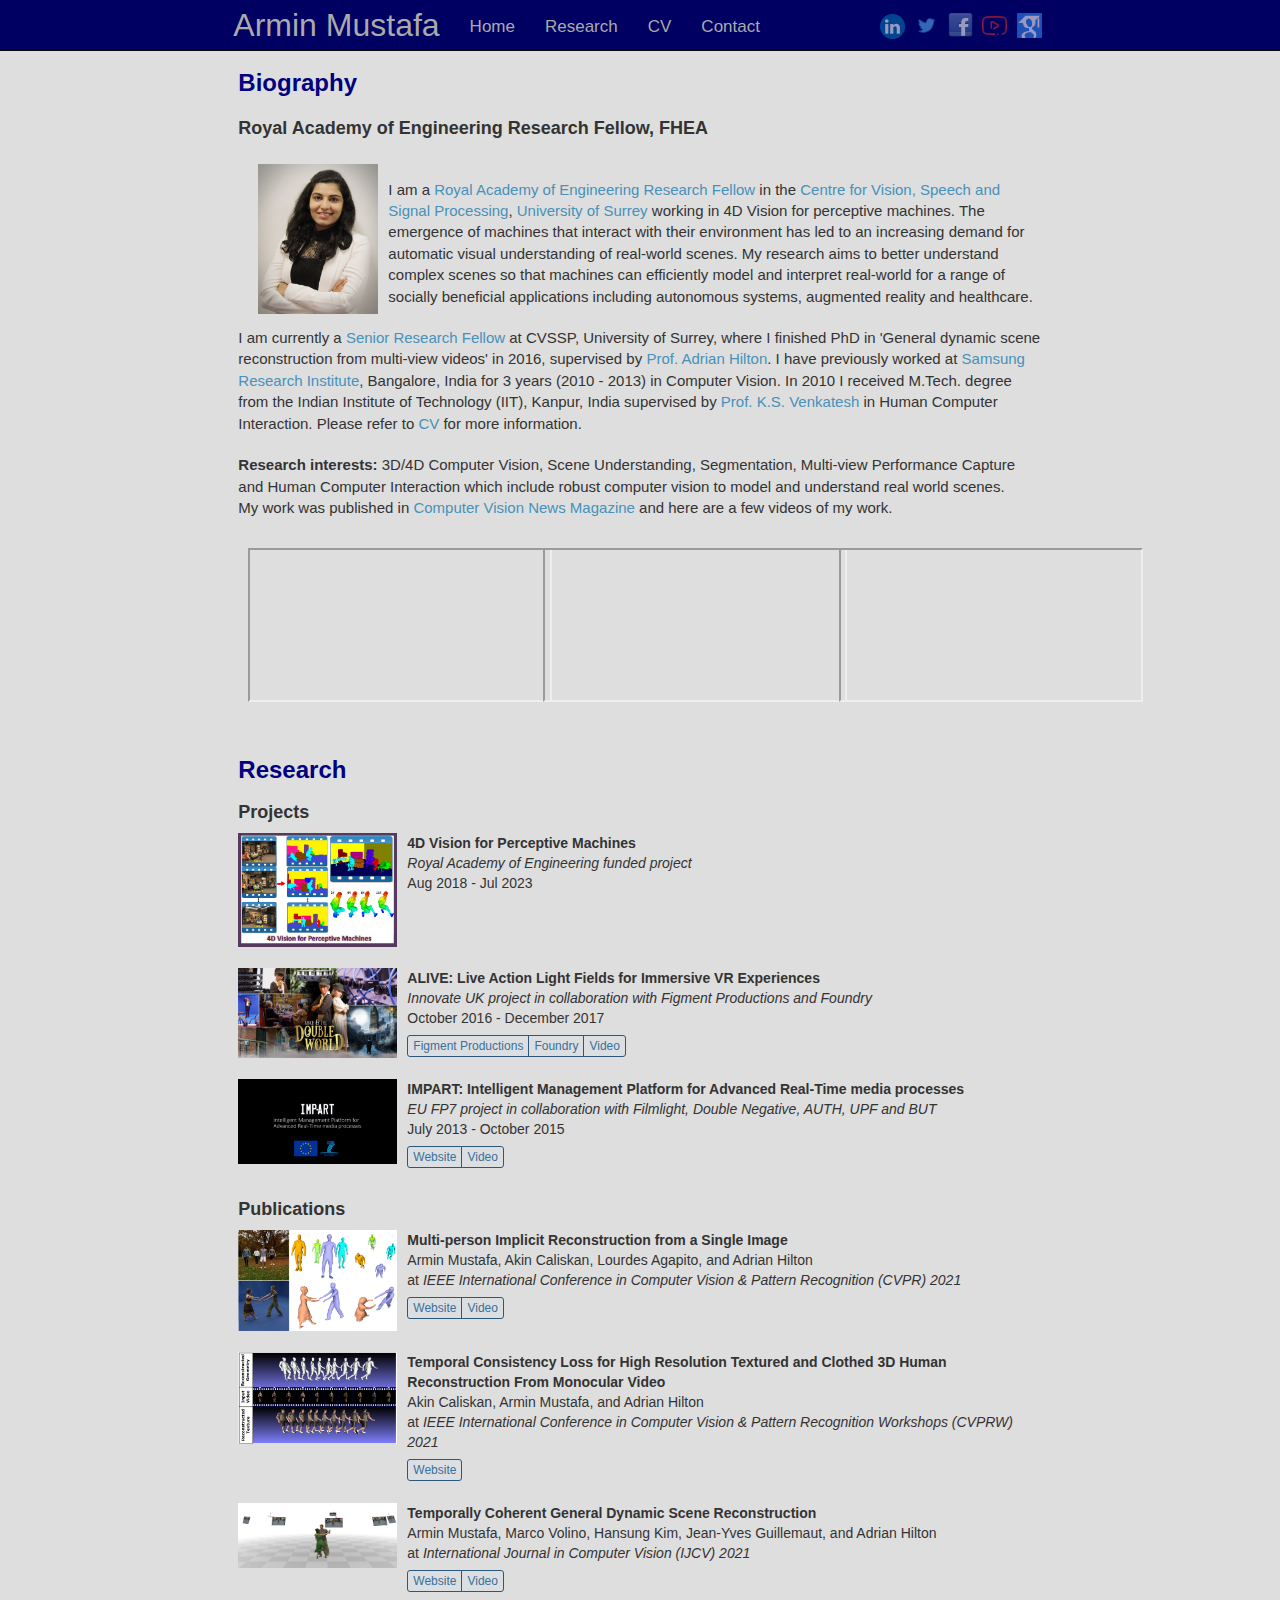
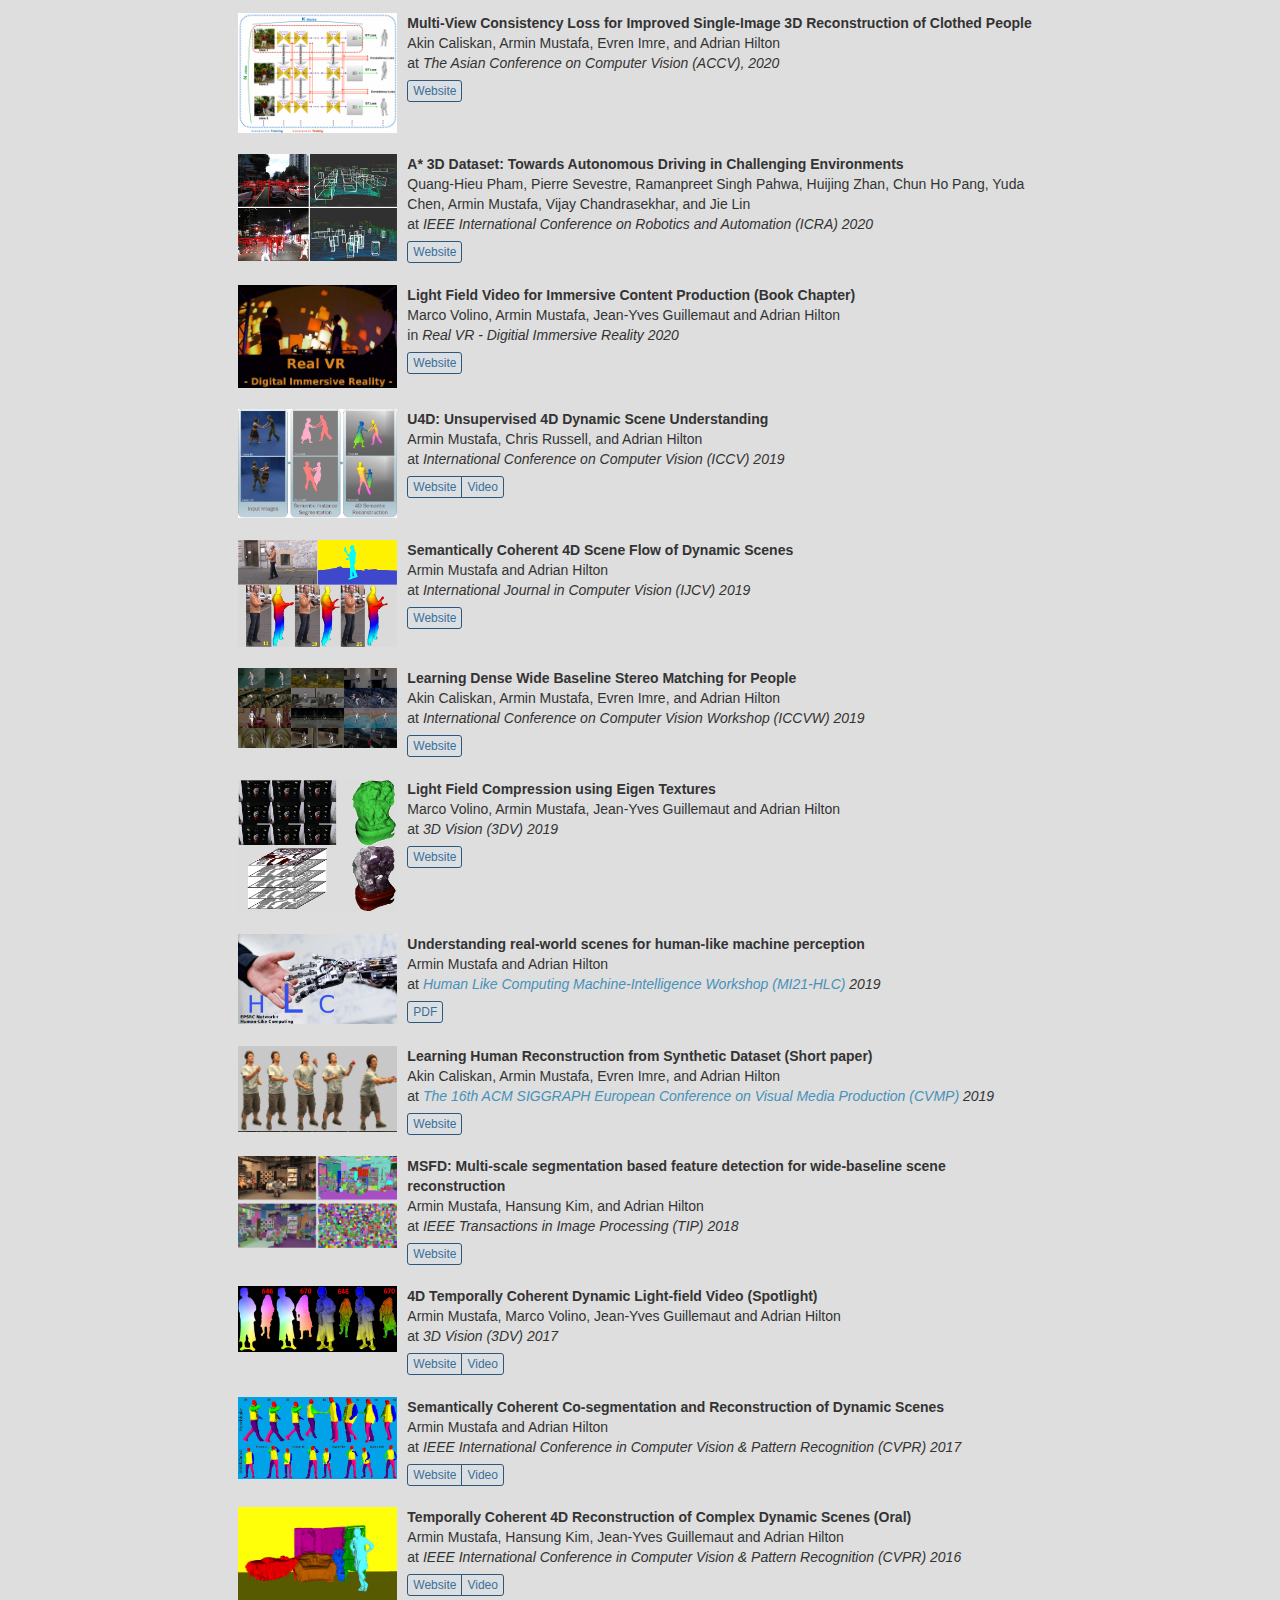
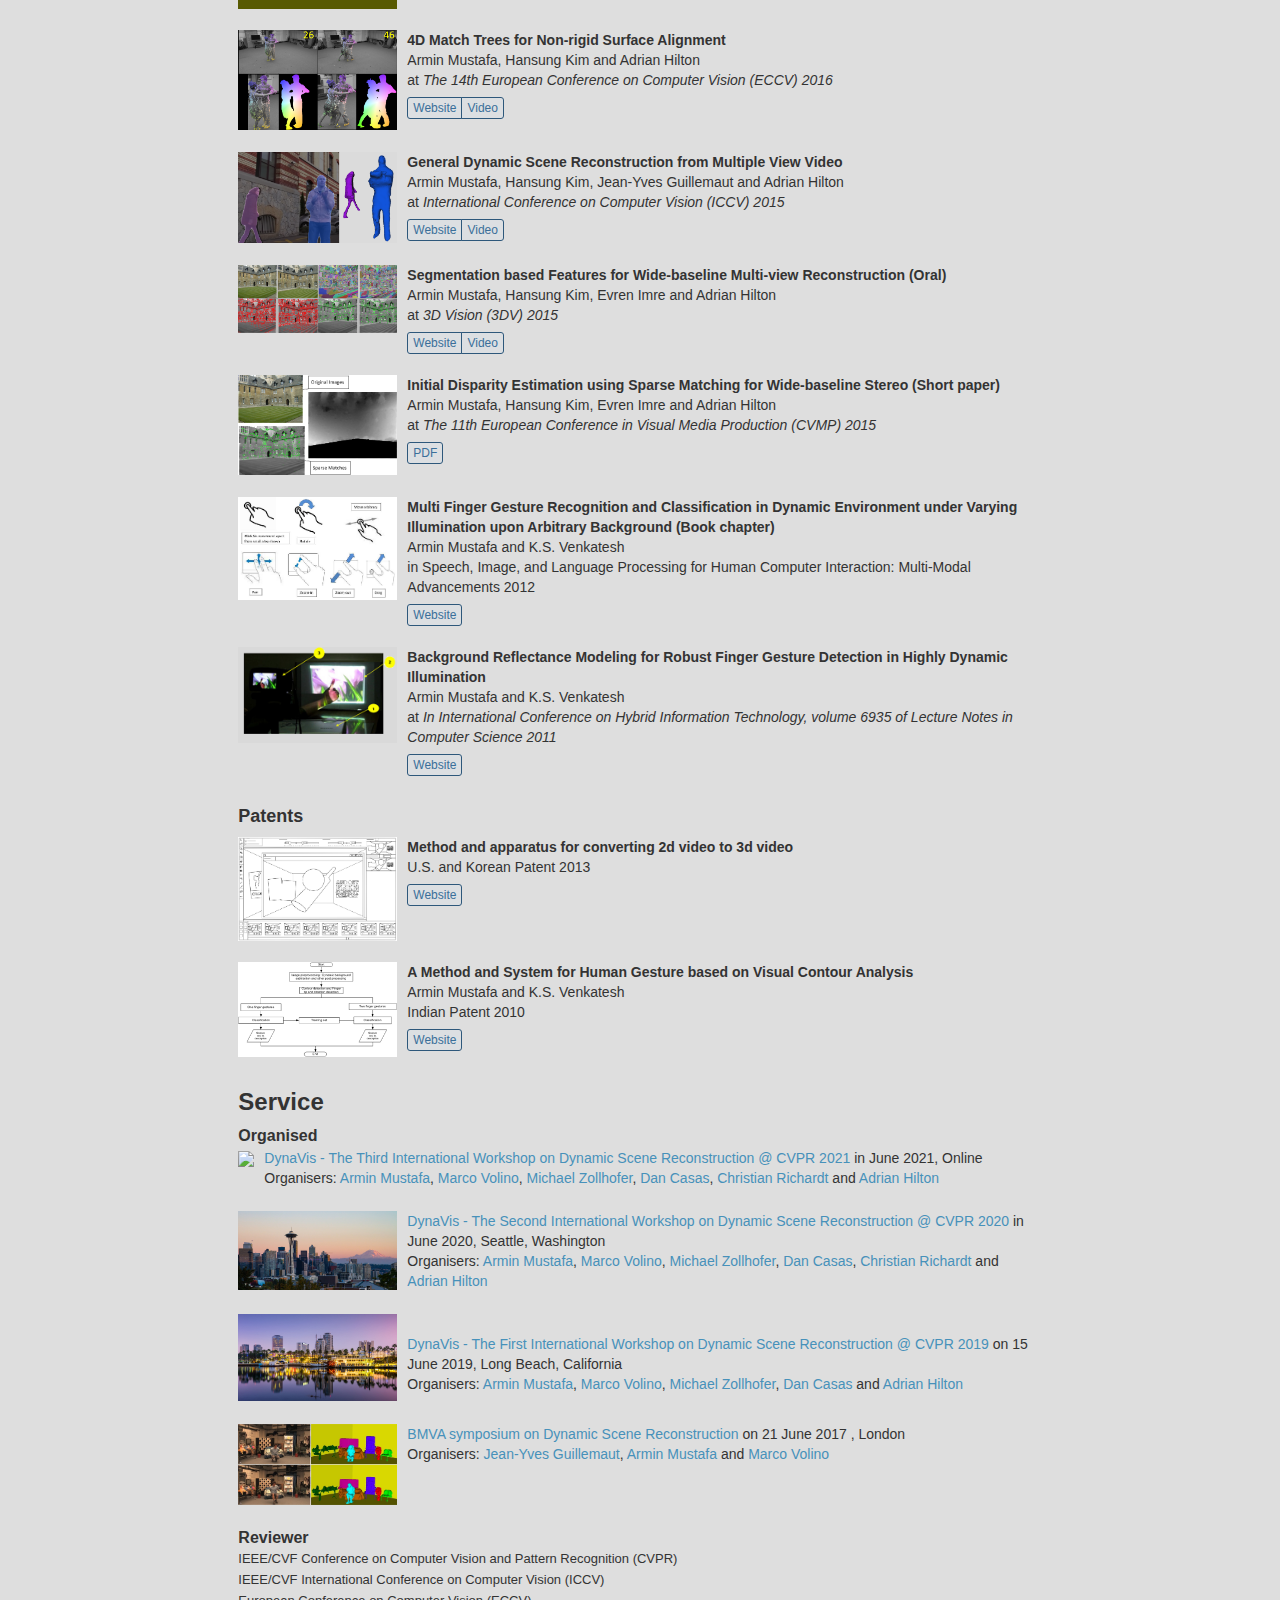
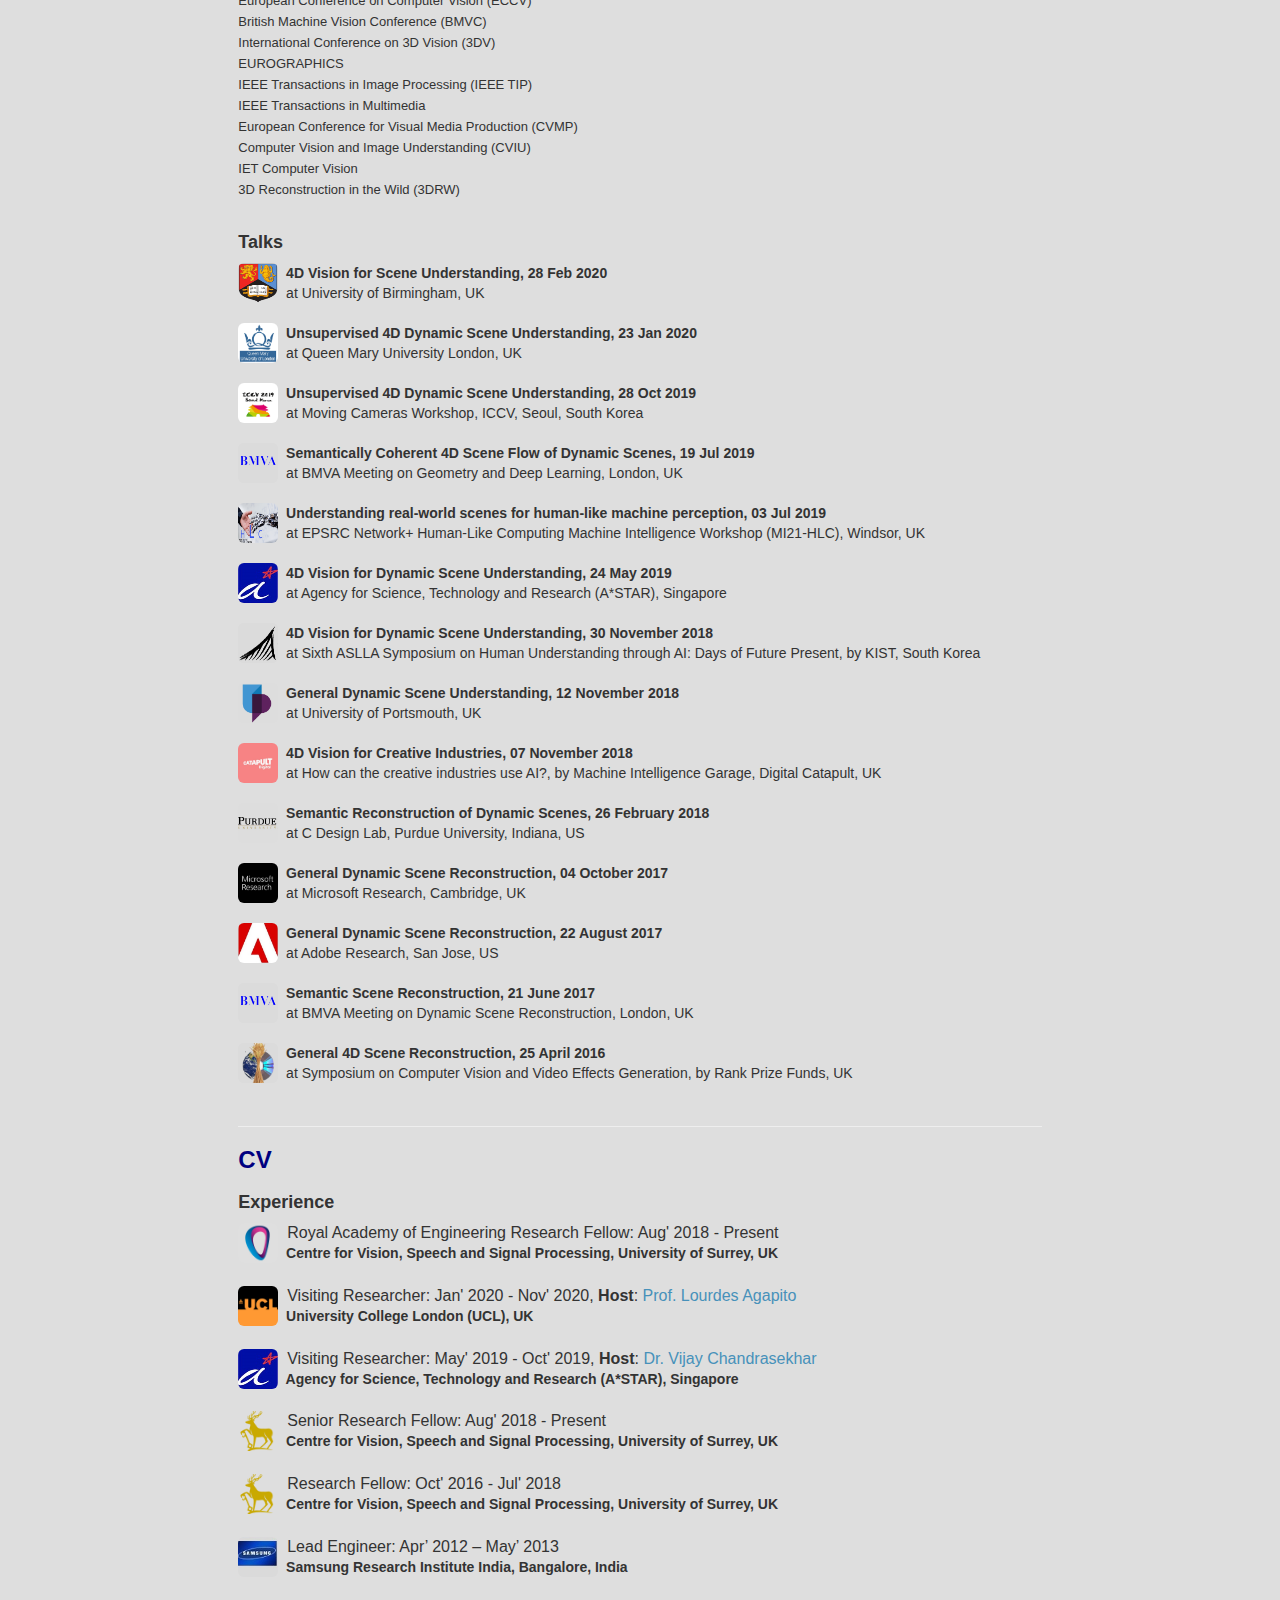
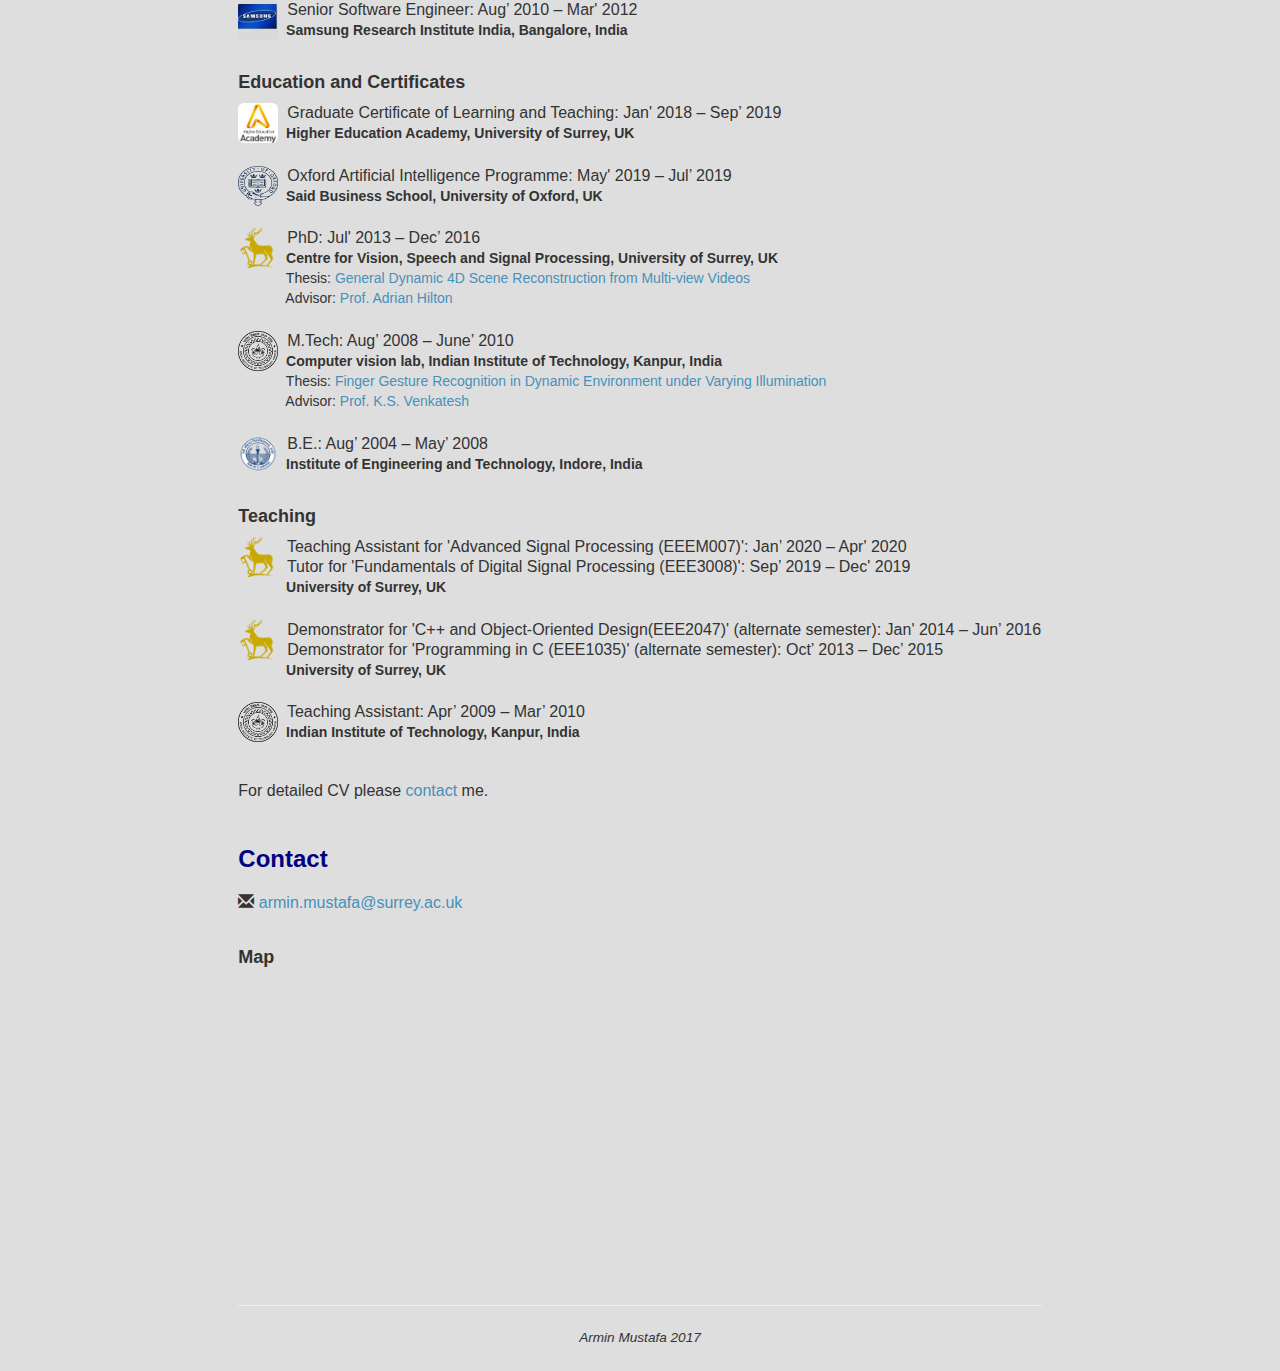
==== index.html @ 45031ad7 "Added workshop" ====
<!doctype html>
<script>
  (function(i,s,o,g,r,a,m){i['GoogleAnalyticsObject']=r;i[r]=i[r]||function(){
  (i[r].q=i[r].q||[]).push(arguments)},i[r].l=1*new Date();a=s.createElement(o),
  m=s.getElementsByTagName(o)[0];a.async=1;a.src=g;m.parentNode.insertBefore(a,m)
  })(window,document,'script','https://www.google-analytics.com/analytics.js','ga');

  ga('create', 'UA-97620958-1', 'auto');
  ga('send', 'pageview');

</script>
<head><meta charset="utf-8">
	<title>Armin Mustafa | RAEng Research Fellow | CVSSP | University of Surrey</title>
	<meta name="title" content="Armin Mustafa" />
	<meta name="description" content="Armin Mustafa" />
	<meta http-equiv="content-type" content="text/html; charset=UTF-8">
	<meta name="viewport" content="initial-scale=1, maximum-scale=1">

	<link rel="shortcut icon" id="favicon" href="favicon.png"> 
	<meta name="author" content="Armin Mustafa">

	<meta name="keywords" content="Armin Mustafa, Armin, Armin Mustafa website, Mustafa personal webpage, CV, Research, Computer Vision, Researcher, Centre for Vision Speech and Signal Processing, CVSSP, University of Surrey, Surrey, Volumetric Capture, Volumetric Video, Multiple Camera Studio, VR, Virtual Reality, AR, Augmented Reality" />
	
	<!-- JAVASCRIPT -->	
	<script type="text/javascript" src="./docs/files/jquery-1.11.1.min.js"></script>
	<script type="text/javascript" src="./bootstrap/js/bootstrap.min.js"></script>

	<!-- CSS -->
	<link rel="stylesheet" href="./bootstrap/css/bootstrap.min.css">
	<link rel="stylesheet" href="./docs/files/css.css">

	<!-- Docs Bootstrap: getbootstrap.com -->
</head>
<!-- The attributes of the body are thinking because the menu where you are while you scroll. The offset coincides with the padding-top of the body -->
<body id="armin" data-spy="scroll" data-target="#menu" data-offset="70" background-color="#dedede">
	<!-- MENU  -->
	<nav class="navbar navbar-inverse navbar-fixed-top" role="navigation">
		<div class="container-fluid">
			<div class="col-lg-8 col-lg-offset-2 col-md-10 col-md-offset-1 col-sm-12 col-xs-12">
				<div class="navbar-header">
					<button type="button" class="navbar-toggle" data-toggle="collapse" data-target="#menu">
						<span class="sr-only">Toggle navigation</span>
						<span class="icon-bar"></span>
						<span class="icon-bar"></span>
                        <span class="icon-bar"></span>
						<span class="icon-bar"></span>
					</button>
					<a class="navbar-brand" href="#armin"><font size="+3">Armin Mustafa</font></a>
				</div>
				<div class="collapse navbar-collapse" id="menu">
					<ul class="nav navbar-nav navbar-left">
						<li><a href="#bio">Home</a></li>
						<li><a href="#research">Research</a></li>
						<li><a href="#cv">CV</a></li>
						<li><a href="#contact">Contact</a></li>
					</ul>
					<div class="social-icons pull-right">
						<a href="https://www.linkedin.com/in/armin-m-8b7b886/" target="_blank"><img class="nav-social linkedin" src="docs/files/linkedin.png" /></a>
						<a href="https://twitter.com/arminmustafa?lang=en" target="_blank"><img class="nav-social twitter" src="docs/files/twitter.png" /></a>
						<!--<a href="https://www.researchgate.net/profile/Armin_Mustafa" target="_blank"><img class="nav-social" src="docs/files/rg.png" /></a>-->
						<a href="https://www.facebook.com/arminmustafa" target="_blank"><img class="nav-social" src="docs/files/fb.png" /></a>
						<a href="https://www.youtube.com/channel/UCf0lFeVuJP59I4zHS0Tc1qw" target="_blank"><img class="nav-social" src="docs/files/yt.png" /></a>
						<a href="https://scholar.google.co.uk/citations?user=0xOHqkMAAAAJ&hl=en" target="_blank"><img class="nav-social" src="docs/files/gscholar.png" /></a>
					</div>
				</div>
			</div>
		</div>
	</nav>
	<!--<header>
		<img src="docs/files/header.png" class="img-responsive" />
	</header>
	
	<!-- The ID for each section are for captions that scroll to click on the menu, would become links -->
	<section id="bio">
		<div class="container-fluid">
			<div class="cos col-lg-8 col-lg-offset-2 col-md-10 col-md-offset-1 col-sm-12 col-xs-12" id="top">
				<h3><font size="+2" color="#000080">Biography</font></h3>
				<b><font size="+1"> Royal Academy of Engineering Research Fellow, FHEA </font> <br> </b> <br>
				<!--<small><i><a href="http://www.surrey.ac.uk/cvssp/">Centre for Vision, Speech and Signal Processing</a>,<br>
				<a href ="http://www.surrey.ac.uk/"> University of Surrey </a>, UK </b></i></small> <br> -->
				
				 <!-- BIO IMAGE -->
                <div id="bio_image">
                    <img class="imgarmin" src="docs/files/armin2.jpg" hspace="20" width="100" height="150" />
                </div>
                
                <!-- BIO TEXT -->
                <div id="bio_text">
                    <p>
                        I am a <a target="_blank" href="https://www.raeng.org.uk/news/news-releases/2018/september/academy-awards-eight-new-research-fellowships"> Royal Academy of Engineering Research Fellow</a> in the <a target="_blank" href="https://www.surrey.ac.uk/centre-vision-speech-signal-processing">Centre for Vision, Speech and Signal Processing</a>, <a target="_blank" href="https://www.surrey.ac.uk/">University of Surrey</a> working in 4D Vision for perceptive machines. The emergence of machines that interact with their environment has led to an increasing demand for automatic visual understanding of real-world scenes. My research aims to better understand complex scenes so that machines can efficiently model and interpret real-world for a range of socially beneficial applications including autonomous systems, augmented reality and healthcare. 
                    </p>
                    <p>
                        I am currently a <a target="_blank" href="https://www.surrey.ac.uk/people/armin-mustafa"> Senior Research Fellow </a> at CVSSP, University of Surrey, where I finished PhD in 'General dynamic scene reconstruction from multi-view videos' in 2016, supervised by <a href="https://www.surrey.ac.uk/people/adrian-hilton">Prof. Adrian Hilton</a>. I have previously worked at <a href="http://www.samsung.com/in/aboutsamsung/samsungelectronics/india/rnd/">Samsung Research Institute</a>, Bangalore, India for 3 years (2010 - 2013) in Computer Vision. In 2010 I received M.Tech. degree from the Indian Institute of Technology (IIT), Kanpur, India supervised by <a href="http://home.iitk.ac.in/~venkats/index.html">Prof. K.S. Venkatesh</a> in Human Computer Interaction. Please refer to <a href="#cv">CV</a> for more information.
                    </p>
                    <p>
                        <b> Research interests: </b> 3D/4D Computer Vision, Scene Understanding, Segmentation, Multi-view Performance Capture and Human Computer Interaction which include robust computer vision to model and understand real world scenes.
						<br>
						My work was published in <a href="https://www.rsipvision.com/ECCV2016-Thursday/12/">Computer Vision News Magazine</a> and here are a few videos of my work.
					</p>
				</div>
			
				<!-- This is added to display videos in a row -- start -->
				<p><div class="contenidovid">
				<div class="video-wrapper">
					<iframe src="https://www.youtube.com/embed/mA60vkLXBJ0?&autoplay=1;&loop=1" frameborder="25" allow="accelerometer; autoplay; encrypted-media; gyroscope; picture-in-picture" allowfullscreen></iframe>
				</div>

				<div class="video-wrapper">
					<iframe src="https://www.youtube.com/embed/FFVTIY47NQ8?&autoplay=1;&loop=1" frameborder="25" allow="accelerometer; autoplay; encrypted-media; gyroscope; picture-in-picture" allowfullscreen></iframe>
				</div>

				<div class="video-wrapper">
					<iframe src="https://www.youtube.com/embed/obnDpiDnScI?&autoplay=1;&loop=1" frameborder="25" webkitallowfullscreen="" mozallowfullscreen="" allowfullscreen=""></iframe>
				</div></div></p>
				<!-- This is added to display videos in a row // Remove &autoplay=1&loop=1 to remove autoplay from the videos-- end -->
				<!-- horitzontal bar -->
				<hr>
			</div>
		</div>
	</section>

	<section id="research">
		<div class="container-fluid">
			<div class="cos col-lg-8 col-lg-offset-2 col-md-10 col-md-offset-1 col-sm-12 col-xs-12">
				<h3><font size="+2" color="#000080">Research</font></h3>
				<h4><b><font size="+1">Projects</font></b></h4>
				<table class="table-responsive">
					<tr>
						<td>
							<a href="#">
								<img class="imgres" src="docs/4D.png" />
							</a>
						</td>
						<td>
							<b>4D Vision for Perceptive Machines</b><br>
							<i>Royal Academy of Engineering funded project </i><br>
							Aug 2018 - Jul 2023<br>
							<!-- <span class="btn-group btn-group-xs">
								<a class="btn btn-success" target="_blank" href="http://www.figmentproductions.co.uk/?portfolio=alive">Figment Productions</a>
								<a class="btn btn-success" target="_blank" href="https://www.foundry.com/trends/research/alive-project">Foundry</a>
								<a class="btn btn-success" target="_blank" href="https://youtu.be/SMyGsHG4Ung">Video</a>
							</span> -->
						</td>
					</tr>
				</table>
				<br/>
				<table class="table-responsive">
					<tr>
						<td>
							<a href="#">
								<img class="imgres" src="docs/alive.png" />
							</a>
						</td>
						<td>
							<b>ALIVE: Live Action Light Fields for Immersive VR Experiences</b><br>
							<i>Innovate UK project in collaboration with Figment Productions and Foundry</i><br>
							October 2016 - December 2017<br>
							<span class="btn-group btn-group-xs">
								<a class="btn btn-success" target="_blank" href="http://www.figmentproductions.co.uk/?portfolio=alive">Figment Productions</a>
								<a class="btn btn-success" target="_blank" href="https://www.foundry.com/trends/research/alive-project">Foundry</a>
								<a class="btn btn-success" target="_blank" href="https://youtu.be/SMyGsHG4Ung">Video</a>
							</span>
						</td>
					</tr>
				</table>
				<br/>
				<table class="table-responsive">
					<tr>
						<td>
							<a href="#">
								<img class="imgres" src="docs/impart.png" />
							</a>
						</td>
						<td>
							<b>IMPART: Intelligent Management Platform for Advanced Real-Time media processes</b><br>
							<i>EU FP7 project in collaboration with Filmlight, Double Negative, AUTH, UPF and BUT</i><br>
							July 2013 - October 2015<br>
							<span class="btn-group btn-group-xs">
								<a class="btn btn-success" target="_blank" href="https://impart.upf.edu/#">Website</a>
								<a class="btn btn-success" target="_blank" href="https://www.youtube.com/watch?time_continue=15&v=MmZsGNyGThk">Video</a>
							</span>
						</td>
					</tr>
				</table>
				<br/>
				<h4><b><font size="+1">Publications</font></b></h4>
				<!-- create table-responsive tables responsive to the xapuza made me do it -->
				<!-- <h4>2018</h4> -->
				<table class="table-responsive">
					<tr>
						<td>
							<a href="#">
								<img class="imgres" src="docs/misc/cvpr2021.png" />
							</a>
						</td>
						<td>
							<b>Multi-person Implicit Reconstruction from a Single Image</b><br>
							Armin Mustafa, Akin Caliskan, Lourdes Agapito, and Adrian Hilton<br>
							at <i>IEEE International Conference in Computer Vision & Pattern Recognition (CVPR) 2021</i><br>
							<span class="btn-group btn-group-xs">
								<a class="btn btn-success" target="_blank" href="https://openaccess.thecvf.com/content/CVPR2021/html/Mustafa_Multi-Person_Implicit_Reconstruction_From_a_Single_Image_CVPR_2021_paper.html">Website</a>
								<a class="btn btn-success" target="_blank" href="https://youtu.be/zElti-xPSQg">Video</a>
							</span>
						</td>
					</tr>
				</table>
				<br/>
				<table class="table-responsive">
					<tr>
						<td>
							<a href="#">
								<img class="imgres" src="docs/misc/cvpr2021w.png" />
							</a>
						</td>
						<td>
							<b>Temporal Consistency Loss for High Resolution Textured and Clothed 3D Human Reconstruction From Monocular Video</b><br>
							Akin Caliskan, Armin Mustafa, and Adrian Hilton<br>
							at <i>IEEE International Conference in Computer Vision & Pattern Recognition Workshops (CVPRW) 2021</i><br>
							<span class="btn-group btn-group-xs">
								<a class="btn btn-success" target="_blank" href="https://openaccess.thecvf.com/content/CVPR2021W/DynaVis/html/Caliskan_Temporal_Consistency_Loss_for_High_Resolution_Textured_and_Clothed_3D_CVPRW_2021_paper.html">Website</a>
							</span>
						</td>
					</tr>
				</table>
				<br/>
				<table class="table-responsive">
					<tr>
						<td>
							<a href="#">
								<img class="imgres" src="docs/cvpr16/ijcv19.png" />
							</a>
						</td>
						<td>
							<b>Temporally Coherent General Dynamic Scene Reconstruction</b><br>
							Armin Mustafa, Marco Volino, Hansung Kim, Jean-Yves Guillemaut, and Adrian Hilton<br>
							at <i>International Journal in Computer Vision (IJCV) 2021</i><br>
							<span class="btn-group btn-group-xs">
								<a class="btn btn-success" target="_blank" href="https://link.springer.com/article/10.1007/s11263-020-01367-2">Website</a>
								<a class="btn btn-success" target="_blank" href="https://www.youtube.com/watch?v=FFVTIY47NQ8&t=1s">Video</a>
							</span>
						</td>
					</tr>
				</table>
				<br/>
				<table class="table-responsive">
					<tr>
						<td>
							<a href="#">
								<img class="imgres" src="docs/misc/accv2020.png" />
							</a>
						</td>
						<td>
							<b>Multi-View Consistency Loss for Improved Single-Image 3D Reconstruction of Clothed People</b><br>
							Akin Caliskan, Armin Mustafa, Evren Imre, and Adrian Hilton<br>
							at <i>The Asian Conference on Computer Vision (ACCV), 2020</i><br>
							<span class="btn-group btn-group-xs">
								<a class="btn btn-success" target="_blank" href="https://openaccess.thecvf.com/content/ACCV2020/html/Caliskan_Multi-View_Consistency_Loss_for_Improved_Single-Image_3D_Reconstruction_of_Clothed_ACCV_2020_paper.html">Website</a>
							</span>
						</td>
					</tr>
				</table>
				<br/>
				<table class="table-responsive">
					<tr>
						<td>
							<a href="#">
								<img class="imgres" src="docs/files/icra20.jpg" />
							</a>
						</td>
						<td>
							<b>A* 3D Dataset: Towards Autonomous Driving in Challenging Environments</b><br>
							Quang-Hieu Pham, Pierre Sevestre, Ramanpreet Singh Pahwa, Huijing Zhan, Chun Ho Pang, Yuda Chen, Armin Mustafa, Vijay Chandrasekhar, and Jie Lin<br>
							at <i>IEEE International Conference on Robotics and Automation (ICRA) 2020</i><br>
							<span class="btn-group btn-group-xs">
								<a class="btn btn-success" target="_blank" href="https://github.com/I2RDL2/ASTAR-3D">Website</a>
							</span>
						</td>
					</tr>
				</table>
				<br/>
				<table class="table-responsive">
					<tr>
						<td>
							<a href="#">
								<img class="imgres" src="docs/files/realVr20.png" />
							</a>
						</td>
						<td>
							<b>Light Field Video for Immersive Content Production (Book Chapter)</b><br>
							Marco Volino, Armin Mustafa, Jean-Yves Guillemaut and Adrian Hilton<br>
							in <i>Real VR - Digitial Immersive Reality 2020</i><br>
							<span class="btn-group btn-group-xs">
								<a class="btn btn-success" target="_blank" href="https://www.amazon.com/dp/3030418154/ref=cm_sw_em_r_mt_dp_U_NpowEb1PKTZFZ">Website</a>
							</span>
						</td>
					</tr>
				</table>
				<br/>
				<table class="table-responsive">
					<tr>
						<td>
							<a href="#">
								<img class="imgres" src="docs/iccv19/iccv19.png" />
							</a>
						</td>
						<td>
							<b>U4D: Unsupervised 4D Dynamic Scene Understanding</b><br>
							Armin Mustafa, Chris Russell, and Adrian Hilton<br>
							at <i>International Conference on Computer Vision (ICCV) 2019</i><br>
							<span class="btn-group btn-group-xs">
								<a class="btn btn-success" target="_blank" href="http://cvssp.org/projects/4DMP/U4D/">Website</a>
								<a class="btn btn-success" target="_blank" href="https://www.youtube.com/watch?v=mA60vkLXBJ0&t=30s">Video</a>
							</span>
						</td>
					</tr>
				</table>
				<br/>
				<table class="table-responsive">
					<tr>
						<td>
							<a href="#">
								<img class="imgres" src="docs/ijcv19/ijcv19.png" />
							</a>
						</td>
						<td>
							<b>Semantically Coherent 4D Scene Flow of Dynamic Scenes</b><br>
							Armin Mustafa and Adrian Hilton<br>
							at <i>International Journal in Computer Vision (IJCV) 2019</i><br>
							<span class="btn-group btn-group-xs">
								<a class="btn btn-success" target="_blank" href="http://cvssp.org/projects/4DMP/SC4D/">Website</a>
							</span>
						</td>
					</tr>
				</table>
				<br/>
				<table class="table-responsive">
					<tr>
						<td>
							<a href="#">
								<img class="imgres" src="docs/files/iccvw19.png" />
							</a>
						</td>
						<td>
							<b>Learning Dense Wide Baseline Stereo Matching for People</b><br>
							Akin Caliskan, Armin Mustafa, Evren Imre, and Adrian Hilton<br>
							at <i>International Conference on Computer Vision Workshop (ICCVW) 2019</i><br>
							<span class="btn-group btn-group-xs">
								<a class="btn btn-success" target="_blank" href="https://www.semanticscholar.org/paper/Learning-Dense-Wide-Baseline-Stereo-Matching-for-Caliskan-Mustafa/068a54a6a3d543db189ecc5a870e442eda3a8f72">Website</a>
							</span>
						</td>
					</tr>
				</table>
				<br/>
				<table class="table-responsive">
					<tr>
						<td>
							<a href="#">
								<img class="imgres" src="docs/files/3dv19.png" />
							</a>
						</td>
						<td>
							<b>Light Field Compression using Eigen Textures</b><br>
							Marco Volino, Armin Mustafa, Jean-Yves Guillemaut and Adrian Hilton<br>
							at <i>3D Vision (3DV) 2019</i><br>
							<span class="btn-group btn-group-xs">
								<a class="btn btn-success" target="_blank" href="https://cvssp.org/projects/lightfields/light-field-compression-using-eigen-textures/">Website</a>
							</span>
						</td>
					</tr>
				</table>
				<br/>
				
				<table class="table-responsive">
					<tr>
						<td>
							<a href="#">
								<img class="imgres" src="docs/hlc19/HLC_AI.png" />
							</a>
						</td>
						<td>
							<b>Understanding real-world scenes for human-like machine perception</b><br>
							Armin Mustafa and Adrian Hilton<br>
							at <i><a href="http://mi21-hlc.doc.ic.ac.uk">Human Like Computing Machine-Intelligence Workshop (MI21-HLC)</a> 2019</i><br>
							<span class="btn-group btn-group-xs">
								<a class="btn btn-success" target="_blank" href="docs/hlc19/ArminHLC2019.pdf">PDF</a>
							</span>
						</td>
					</tr>
				</table>
				<br/>
				<table class="table-responsive">
					<tr>
						<td>
							<a href="#">
								<img class="imgres" src="docs/files/cvmp19.png" />
							</a>
						</td>
						<td>
							<b>Learning Human Reconstruction from Synthetic Dataset (Short paper)</b><br>
							Akin Caliskan, Armin Mustafa, Evren Imre, and Adrian Hilton<br>
							at <i><a href="https://www.cvmp-conference.org/2019/">The 16th ACM SIGGRAPH European Conference on Visual Media Production (CVMP)</a> 2019</i><br>
							<span class="btn-group btn-group-xs">
								<a class="btn btn-success" target="_blank" href="https://www.cvmp-conference.org/files/2019/short/51.pdf">Website</a>
							</span>
						</td>
					</tr>
				</table>
				<br/>
				<table class="table-responsive">
					<tr>
						<td>
							<a href="#">
								<img class="imgres" src="docs/tip18/tip18.png" />
							</a>
						</td>
						<td>
							<b>MSFD: Multi-scale segmentation based feature detection for wide-baseline scene reconstruction</b><br>
							Armin Mustafa,  Hansung Kim, and Adrian Hilton<br>
							at <i>IEEE Transactions in Image Processing (TIP) 2018</i><br>
							<span class="btn-group btn-group-xs">
								<a class="btn btn-success" target="_blank" href="http://cvssp.org/projects/4DMP/MSFD/">Website</a>
							</span>
						</td>
					</tr>
				</table>
				<br/>
				<!-- <h4>2017</h4> -->
				<table class="table-responsive">
					<tr>
						<td>
							<a href="#">
								<img class="imgres" src="docs/3dv17/Armin3DV2017.png" />
							</a>
						</td>
						<td>
							<b>4D Temporally Coherent Dynamic Light-field Video (Spotlight)</b><br>
							Armin Mustafa, Marco Volino, Jean-Yves Guillemaut and Adrian Hilton<br>
							at <i>3D Vision (3DV) 2017</i><br>
							<span class="btn-group btn-group-xs">
								<a class="btn btn-success" target="_blank" href="http://cvssp.org/projects/4DMP/4DLFV/">Website</a>
								<a class="btn btn-success" target="_blank" href="https://youtu.be/SMyGsHG4Ung">Video</a>
								<!--<a class="btn btn-success" target="_blank" href="docs/cvpr17/cvpr17.bib">bib</a>-->
							</span>
						</td>
					</tr>
				</table>
				<br/>
				<table class="table-responsive">
					<tr>
						<td>
							<a href="#">
								<img class="imgres" src="docs/cvpr17/ArminCVPR2017.png" />
							</a>
						</td>
						<td>
							<b>Semantically Coherent Co-segmentation and Reconstruction of Dynamic Scenes</b><br>
							Armin Mustafa and Adrian Hilton<br>
							at <i>IEEE International Conference in Computer Vision & Pattern Recognition (CVPR) 2017</i><br>
							<!-- btn-group is to create groups of buttons. The size of the class brand btn-group in this case, it does not specify the specific button -->
							<span class="btn-group btn-group-xs">
								<a class="btn btn-success" target="_blank" href="http://cvssp.org/projects/4DMP/SemRecon/">Website</a>
								<a class="btn btn-success" target="_blank" href="https://youtu.be/obnDpiDnScI">Video</a>
							</span>
						</td>
					</tr>
				</table>
				<br/>
				<!-- <h4>2016</h4> -->
				<table class="table-responsive">
					<tr>
						<td>
							<a href="#">
								<img class="imgres" src="docs/cvpr16/ArminCVPR2016.png" />
							</a>
						</td>
						<td>
							<b>Temporally Coherent 4D Reconstruction of Complex Dynamic Scenes (Oral)</b><br>
							Armin Mustafa, Hansung Kim, Jean-Yves Guillemaut and Adrian Hilton<br>
							at <i>IEEE International Conference in Computer Vision & Pattern Recognition (CVPR) 2016</i><br>
							<span class="btn-group btn-group-xs">
								<a class="btn btn-success" target="_blank" href="http://cvssp.org/projects/4DMP/4DRecon/">Website</a>
								<a class="btn btn-success" target="_blank" href="https://youtu.be/bm_P13_-DsQ">Video</a>
							</span>
						</td>
					</tr>
				</table>
				<br/>
				<table class="table-responsive">
					<tr>
						<td>
							<a href="#">
								<img class="imgres" src="docs/eccv16/ArminECCV2016.png" />
							</a>
						</td>
						<td>
							<b>4D Match Trees for Non-rigid Surface Alignment</b><br>
							Armin Mustafa, Hansung Kim and Adrian Hilton<br>
							at <i>The 14th European Conference on Computer Vision (ECCV) 2016</i><br>
							<span class="btn-group btn-group-xs">
								<a class="btn btn-success" target="_blank" href="http://cvssp.org/projects/4DMP/4Dnonseq/">Website</a>
								<a class="btn btn-success" target="_blank" href="https://youtu.be/GPu-UKppCfk">Video</a>
							</span>
						</td>
					</tr>
				</table>
				<br/>
				<!-- <h4>2015</h4> -->
				<table class="table-responsive">
					<tr>
						<td>
							<a href="#">
								<img class="imgres" src="docs/iccv15/ArminICCV2015.png" />
							</a>
						</td>
						<td>
							<b>General Dynamic Scene Reconstruction from Multiple View Video</b><br>
							Armin Mustafa, Hansung Kim, Jean-Yves Guillemaut and Adrian Hilton<br>
							at <i>International Conference on Computer Vision (ICCV) 2015</i><br>
							<span class="btn-group btn-group-xs">
								<a class="btn btn-success" target="_blank" href="http://cvssp.org/projects/4DMP/DyRecon/">Website</a>
								<a class="btn btn-success" target="_blank" href="https://youtu.be/uIDeJ1_MvaE">Video</a>
							</span>
						</td>
					</tr>
				</table>
				<br/>
				<table class="table-responsive">
					<tr>
						<td>
							<a href="#">
								<img class="imgres" src="docs/3dv15/Armin3DV2015.png" />
							</a>
						</td>
						<td>
							<b>Segmentation based Features for Wide-baseline Multi-view Reconstruction (Oral)</b><br>
							Armin Mustafa, Hansung Kim, Evren Imre and Adrian Hilton<br>
							at <i>3D Vision (3DV) 2015</i><br>
							<span class="btn-group btn-group-xs">
								<a class="btn btn-success" target="_blank" href="http://cvssp.org/projects/4DMP/SFD/">Website</a>
								<a class="btn btn-success" target="_blank" href="https://youtu.be/m3NThvKpR5w">Video</a>
							</span>
						</td>
					</tr>
				</table>
				<br/>
				<!-- <h4>2014</h4> -->
				<table class="table-responsive">
					<tr>
						<td>
							<a href="#">
								<img class="imgres" src="docs/cvmp14/ArminCVMP2014.png" />
							</a>
						</td>
						<td>
							<b>Initial Disparity Estimation using Sparse Matching for Wide-baseline Stereo (Short paper)</b><br>
							Armin Mustafa, Hansung Kim, Evren Imre and Adrian Hilton<br>
							at <i>The 11th European Conference in Visual Media Production (CVMP) 2015</i><br>
							<span class="btn-group btn-group-xs">
								<a class="btn btn-success" target="_blank" href="docs/cvmp14/ArminCVMP2014.pdf">PDF</a>
							</span>
						</td>
					</tr>
				</table>
				<br/>
				<!-- <h4>2012</h4> -->
				<table class="table-responsive">
					<tr>
						<td>
							<a href="#">
								<img class="imgres" src="docs/masters/book.png" />
							</a>
						</td>
						<td>
							<b>Multi Finger Gesture Recognition and Classification in Dynamic Environment under Varying Illumination upon Arbitrary Background (Book chapter)</b><br>
							Armin Mustafa and K.S. Venkatesh<br>
							in Speech, Image, and Language Processing for Human Computer Interaction: Multi-Modal Advancements 2012</i><br>
							<span class="btn-group btn-group-xs">
								<a class="btn btn-success" target="_blank" href="http://www.igi-global.com/book/speech-image-language-processing-human/60784">Website</a>								
							</span>
						</td>
					</tr>
				</table>
				<br/>
				<!-- <h4>2011</h4> -->
				<table class="table-responsive">
					<tr>
						<td>
							<a href="#">
								<img class="imgres" src="docs/masters/paper.png" />
							</a>
						</td>
						<td>
							<b>Background Reflectance Modeling for Robust Finger Gesture Detection in Highly Dynamic Illumination</b><br>
							Armin Mustafa and K.S. Venkatesh<br>
							at <i>In International Conference on Hybrid Information Technology, volume 6935 of Lecture Notes in Computer Science 2011</i><br>
							<span class="btn-group btn-group-xs">
								<a class="btn btn-success" target="_blank" href="https://www.researchgate.net/publication/221416385_Background_Reflectance_Modeling_for_Robust_Finger_Gesture_Detection_in_Highly_Dynamic_Illumination">Website</a>								
							</span>
						</td>
					</tr>
				</table>
				<br/>
				<h4><b><font size="+1">Patents</font></b></h4>
				<!-- <h4>2013</h4> -->
				<table class="table-responsive">
					<tr>
						<td>
							<a href="#">
								<img class="imgres" src="docs/masters/samsung.png" />
							</a>
						</td>
						<td>
							<b>Method and apparatus for converting 2d video to 3d video</b><br>
							U.S. and Korean Patent 2013</i><br>
							<span class="btn-group btn-group-xs">
								<a class="btn btn-success" target="_blank" href="https://www.google.com/patents/US20140210944">Website</a>
							</span>
						</td>
					</tr>
				</table>
				<br/>
				<!-- <h4>2010</h4> -->
				<table class="table-responsive">
					<tr>
						<td>
							<a href="#">
								<img class="imgres" src="docs/masters/patent.png" />
							</a>
						</td>
						<td>
							<b>A Method and System for Human Gesture based on Visual Contour Analysis</b><br>
							Armin Mustafa and K.S. Venkatesh<br>
							Indian Patent 2010</i><br>
							<span class="btn-group btn-group-xs">
								<a class="btn btn-success" target="_blank" href="http://www.iitk.ac.in/siic/d/content/method-and-system-human-gesture-based-visual-contour-analysis">Website</a>
							</span>
						</td>
					</tr>
				</table>
				<br/>
				<h4><b><font size="+2">Service</font></b></h4>
				<!-- <h4>2019</h4> -->
				<b><font size="+0.5"> Organised </b><br>
				<table class="table-responsive">
					<tr>
						<td>
							<a href="#">
								<img class="imgres" src="docs/misc/dynavis2021.png" />
							</a>
						</td>
						<td>
							<a href="https://dynavis.github.io/2021/"> DynaVis - The Third International Workshop on Dynamic Scene Reconstruction @ CVPR 2021 </a> in June 2021, Online <br>
							Organisers: <a href="http://arminmustafa.github.io">Armin Mustafa</a>, <a href="https://www.surrey.ac.uk/people/marco-volino">Marco Volino</a>, <a href="https://web.stanford.edu/~zollhoef/">Michael Zollhofer</a>, <a href="https://dancasas.github.io/">Dan Casas</a>, <a href="https://researchportal.bath.ac.uk/en/persons/christian-richardt">Christian Richardt</a>  and <a href="https://www.surrey.ac.uk/people/adrian-hilton">Adrian Hilton</a> <br>
						</td>
					</tr>
				</table>	
				<br/>
				<table class="table-responsive">
					<tr>
						<td>
							<a href="#">
								<img class="imgres" src="docs/misc/dynavis20.jpg" />
							</a>
						</td>
						<td>
							<a href="https://dynavis.github.io/2020/"> DynaVis - The Second International Workshop on Dynamic Scene Reconstruction @ CVPR 2020 </a> in June 2020, Seattle, Washington <br>
							Organisers: <a href="http://arminmustafa.github.io">Armin Mustafa</a>, <a href="https://www.surrey.ac.uk/people/marco-volino">Marco Volino</a>, <a href="https://web.stanford.edu/~zollhoef/">Michael Zollhofer</a>, <a href="https://dancasas.github.io/">Dan Casas</a>, <a href="https://researchportal.bath.ac.uk/en/persons/christian-richardt">Christian Richardt</a>  and <a href="https://www.surrey.ac.uk/people/adrian-hilton">Adrian Hilton</a> <br>
						</td>
					</tr>
				</table>	
				<br/>		
				<table class="table-responsive">
					<tr>
						<td>
							<a href="#">
								<img class="imgres" src="docs/misc/dynavis.jpg" />
							</a>
						</td>
						<td>
							<br>
							<a href="https://dynavis.github.io/2019/"> DynaVis - The First International Workshop on Dynamic Scene Reconstruction @ CVPR 2019 </a> on 15 June 2019, Long Beach, California <br>
							Organisers: <a href="http://arminmustafa.github.io">Armin Mustafa</a>, <a href="https://www.surrey.ac.uk/people/marco-volino">Marco Volino</a>, <a href="https://web.stanford.edu/~zollhoef/">Michael Zollhofer</a>, <a href="https://dancasas.github.io/">Dan Casas</a> and <a href="https://www.surrey.ac.uk/people/adrian-hilton">Adrian Hilton</a> <br>
						</td>
					</tr>
				</table>	
				<br/>				
				<!-- <h4>2017</h4> -->
				<table class="table-responsive">
					<tr>
						<td>
							<a href="#">
								<img class="imgres" src="docs/misc/bmva.jpg" />
							</a>
						</td>
						<td>
							<a href="http://www.bmva.org/_media/meetings:BMVA3DSceneReport.pdf"> BMVA symposium on Dynamic Scene Reconstruction </a> on 21 June 2017 , London <br>
							Organisers: <a href="https://www.surrey.ac.uk/people/jean-yves-guillemaut" target="_blank">Jean-Yves Guillemaut</a>, <a href="http://arminmustafa.github.io">Armin Mustafa</a> and <a href="https://www.surrey.ac.uk/people/marco-volino">Marco Volino</a><br>
						</td>
					</tr>
				</table>
				<br/>
				<table class="table-responsive">
					<tr>
						<td>
							<b> <font size="+0.5"> Reviewer </b><br/>
							<font size="-1">
							IEEE/CVF Conference on Computer Vision and Pattern Recognition (CVPR) <br/>
							IEEE/CVF International Conference on Computer Vision (ICCV) <br/>
							European Conference on Computer Vision (ECCV) <br/>
							British Machine Vision Conference (BMVC) <br/>
							International Conference on 3D Vision (3DV) <br/>
							EUROGRAPHICS <br/>
							IEEE Transactions in Image Processing (IEEE TIP) <br/>
							IEEE Transactions in Multimedia <br/>
							European Conference for Visual Media Production (CVMP) <br/>
							Computer Vision and Image Understanding (CVIU) <br/>
							IET Computer Vision  <br/>
							3D Reconstruction in the Wild (3DRW) <br/>
						</td>
					</tr>
				</table>
				<br/>				
				<h4><b><font size="+1">Talks</font></b></h4>
				<table class="table-responsive">
					<tr>
						<td>
						<img class="img-rounded" src="docs/misc/birmingham.png" alt="" width="40" height="40"/>
						</td>
						<td>
							<b> &nbsp 4D Vision for Scene Understanding, 28 Feb 2020 </b></font> <br/>
							&nbsp at University of Birmingham, UK <br/> <br/>
						</td>
					</tr>
					<tr>
						<td>
						<img class="img-rounded" src="docs/misc/qmul.png" alt="" width="40" height="40"/>
						</td>
						<td>
							<b> &nbsp Unsupervised 4D Dynamic Scene Understanding, 23 Jan 2020 </b></font> <br/>
							&nbsp at Queen Mary University London, UK <br/> <br/>
						</td>
					</tr>
					<tr>
						<td>
						<img class="img-rounded" src="docs/misc/iccv2019.png" alt="" width="40" height="40"/>
						</td>
						<td>
							<b> &nbsp Unsupervised 4D Dynamic Scene Understanding, 28 Oct 2019 </b></font> <br/>
							&nbsp at Moving Cameras Workshop, ICCV, Seoul, South Korea <br/> <br/>
						</td>
					</tr>
					<tr>
						<td>
						<img class="img-rounded" src="docs/misc/bmvalogo.png" alt="" width="40" height="40"/>
						</td>
						<td>
							<b> &nbsp Semantically Coherent 4D Scene Flow of Dynamic Scenes, 19 Jul 2019 </b></font> <br/>
							&nbsp at BMVA Meeting on Geometry and Deep Learning, London, UK <br/> <br/>
						</td>
					</tr>
				    <tr>
						<td>
						<img class="img-rounded" src="docs/misc/hlc.png" alt="" width="40" height="40"/>
						</td>
						<td>
							<b> &nbsp Understanding real-world scenes for human-like machine perception, 03 Jul 2019 </b></font> <br/>
							&nbsp at EPSRC Network+ Human-Like Computing Machine Intelligence Workshop (MI21-HLC), Windsor, UK <br/> <br/>
						</td>
					</tr>
					<tr>
						<td>
						<img class="img-rounded" src="docs/misc/astar.png" alt="" width="40" height="40"/>
						</td>
						<td>
							<b> &nbsp 4D Vision for Dynamic Scene Understanding, 24 May 2019 </b></font> <br/>
							&nbsp at Agency for Science, Technology and Research (A*STAR), Singapore <br/> <br/>
						</td>
					</tr>
					<tr>
						<td>
						<img class="img-rounded" src="docs/misc/aslla.png" alt="" width="40" height="40"/>
						</td>
						<td>
							<b> &nbsp 4D Vision for Dynamic Scene Understanding, 30 November 2018 </b></font> <br/>
							&nbsp at Sixth ASLLA Symposium on Human Understanding through AI: Days of Future Present, by KIST, South Korea<br/> <br/>
						</td>
					</tr>
					<tr>
						<td>
						<img class="img-rounded" src="docs/misc/portsmouth.png" alt="" width="40" height="40"/>
						</td>
						<td>
							<b> &nbsp General Dynamic Scene Understanding, 12 November 2018 </b></font> <br/>
							&nbsp at University of Portsmouth, UK<br/> <br/>
						</td>
					</tr>
					<tr>
						<td>
						<img class="img-rounded" src="docs/misc/digital.jpg" alt="" width="40" height="40"/>
						</td>
						<td>
							<b> &nbsp 4D Vision for Creative Industries, 07 November 2018 </b></font> <br/>
							&nbsp at How can the creative industries use AI?, by Machine Intelligence Garage, Digital Catapult, UK<br/> <br/>
						</td>
					</tr>
					<tr>
						<td>
						<img class="img-rounded" src="docs/misc/purdue.jpg" alt="" width="40" height="40"/>
						</td>
						<td>
							<b> &nbsp Semantic Reconstruction of Dynamic Scenes, 26 February 2018 </b></font> <br/>
							&nbsp at C Design Lab, Purdue University, Indiana, US <br/> <br/>
						</td>
					</tr>
					<tr>
						<td>
						<img class="img-rounded" src="docs/misc/ms.jpg" alt="" width="40" height="40"/>
						</td>
						<td>
							<b> &nbsp General Dynamic Scene Reconstruction, 04 October 2017 </b></font> <br/>
							&nbsp at Microsoft Research, Cambridge, UK<br/> <br/>
						</td>
					</tr>
					<tr>
						<td>
						<img class="img-rounded" src="docs/misc/adobe.jpg" alt="" width="40" height="40"/>
						</td>
						<td>
							<b> &nbsp General Dynamic Scene Reconstruction, 22 August 2017 </b></font> <br/>
							&nbsp at Adobe Research, San Jose, US<br/> <br/>
						</td>
					</tr>
					<tr>
						<td>
						<img class="img-rounded" src="docs/misc/bmvalogo.png" alt="" width="40" height="40"/>
						</td>
						<td>
							<b> &nbsp Semantic Scene Reconstruction, 21 June 2017 </b></font> <br/>
							&nbsp at BMVA Meeting on Dynamic Scene Reconstruction, London, UK<br/> <br/>
						</td>
					</tr>
					<tr>
						<td>
						<img class="img-rounded" src="docs/misc/rankprize.jpg" alt="" width="40" height="40"/>
						</td>
						<td>
							<b> &nbsp General 4D Scene Reconstruction, 25 April 2016 </b></font> <br/>
							&nbsp at Symposium on Computer Vision and Video Effects Generation, by Rank Prize Funds, UK<br/>
						</td>
					</tr>
				</table>
				<br/>		
				<!-- horitzontal tab -->
				<hr>
			</div>
		</div>
	</section>
	<section id="cv">
		<div class="container-fluid">
			<div class="cos col-lg-8 col-lg-offset-2 col-md-10 col-md-offset-1 col-sm-8 col-xs-8">
				<h3><font size="+2" color="#000080">CV</font></h3>
				<h4><b><font size="+1">Experience</font></b></h4>
				<table class="table-responsive">
					<tr>
						<td>
						<img class="img-rounded" src="docs/files/raeng.jpg" alt="" width="40" height="40"/>
						</td>
						<td>
							<font size="+0.25"> &nbsp Royal Academy of Engineering Research Fellow: Aug' 2018 - Present</font> <br style="line-height: 8px" />
							<b> &nbsp Centre for Vision, Speech and Signal Processing, University of Surrey, UK </b><br/>
						</td>
					</tr>
				</table>
				<br/>
				<table class="table-responsive">
					<tr>
						<td>
						<img class="img-rounded" src="docs/misc/ucl.png" alt="" width="40" height="40"/>
						</td>
						<td>
							<font size="+0.25"> &nbsp Visiting Researcher: Jan' 2020 - Nov' 2020, <b>Host</b>: <a href="http://www0.cs.ucl.ac.uk/staff/L.Agapito/"> Prof. Lourdes Agapito </a> </font> <br style="line-height: 8px" />
							<b> &nbsp University College London (UCL), UK </b><br/>
						</td>
					</tr>
				</table>
				<br/>
				<table class="table-responsive">
					<tr>
						<td>
						<img class="img-rounded" src="docs/misc/astar.png" alt="" width="40" height="40"/>
						</td>
						<td>
							<font size="+0.25"> &nbsp Visiting Researcher: May' 2019 - Oct' 2019, <b>Host</b>: <a href="https://vijaychan.github.io/"> Dr. Vijay Chandrasekhar </a> </font> <br style="line-height: 8px" />
							<b> &nbsp Agency for Science, Technology and Research (A*STAR), Singapore </b><br/>
						</td>
					</tr>
				</table>
				<br/>
				<table class="table-responsive">
					<tr>
						<td>
						<img class="img-rounded" src="docs/files/surrey.png" alt="" width="40" height="40"/>
						</td>
						<td>
							<font size="+0.25"> &nbsp Senior Research Fellow: Aug' 2018 - Present</font> <br style="line-height: 8px" />
							<b>&nbsp Centre for Vision, Speech and Signal Processing, University of Surrey, UK </b><br/>
						</td>
					</tr>
				</table>
				<br/>
				<table class="table-responsive">
					<tr>
						<td>
						<img class="img-rounded" src="docs/files/surrey.png" alt="" width="40" height="40"/>
						</td>
						<td>
							<font size="+0.25"> &nbsp Research Fellow: Oct' 2016 - Jul' 2018</font> <br style="line-height: 8px" />
							<b>&nbsp Centre for Vision, Speech and Signal Processing, University of Surrey, UK </b><br/>
						</td>
					</tr>
				</table>
				<br/>
				<table class="table-responsive">
					<tr>
						<td>
						<img class="img-rounded" src="docs/files/samsung.jpg" alt="" width="40" height="40"/>
						</td>
						<td>
							<font size="+0.25">&nbsp Lead Engineer: Apr’ 2012 – May’ 2013</font> <br style="line-height: 8px" />
							<b> &nbsp Samsung Research Institute India, Bangalore, India</b><br/>
						</td>
					</tr>
				</table>
				<br/>
				<table class="table-responsive">
					<tr>
						<td>
						<img class="img-rounded" src="docs/files/samsung.jpg" alt="" width="40" height="40"/>
						</td>
						<td>
							<font size="+0.25">&nbsp Senior Software Engineer: Aug’ 2010 – Mar' 2012</font> <br style="line-height: 8px" />
							<b>&nbsp Samsung Research Institute India, Bangalore, India</b><br/>
						</td>
					</tr>
				</table>
				<br/>
				<h4><b><font size="+1">Education and Certificates</font></b></h4>
				<table class="table-responsive">
					<tr>
						<td>
							<img class="img-rounded" src="docs/files/hea.jpg" alt="" width="40" height="40"/>
						</td>
						<td>
							<font size="+0.25">&nbsp Graduate Certificate of Learning and Teaching: Jan' 2018 – Sep’ 2019</font> <br style="line-height: 8px" />
							<b>&nbsp Higher Education Academy, University of Surrey, UK </b><br/>
						</td>
					</tr>
				</table>
				<br/>
				<table class="table-responsive">
					<tr>
						<td>
							<img class="img-rounded" src="docs/files/oxfor.png" alt="" width="40" height="40"/>
						</td>
						<td>
							<font size="+0.25">&nbsp Oxford Artificial Intelligence Programme: May' 2019 – Jul’ 2019</font> <br style="line-height: 8px" />
							<b>&nbsp Said Business School, University of Oxford, UK </b><br/>
						</td>
					</tr>
				</table>
				<br/>
				<table class="table-responsive">
					<tr>
						<td>
							<a href="docs/Thesis_ArminMustafa.pdf">
								<img class="img-rounded" src="docs/files/surrey.png" alt="" width="40" height="40"/>
							</a>
						</td>
						<td>
							<font size="+0.25">&nbsp PhD: Jul' 2013 – Dec’ 2016</font> <br style="line-height: 8px" />
							<b>&nbsp Centre for Vision, Speech and Signal Processing, University of Surrey, UK </b><br/>
							&nbsp Thesis: <a href="docs/Thesis_ArminMustafa.pdf">General Dynamic 4D Scene Reconstruction from Multi-view Videos</a><br/> 
							&nbsp Advisor:  <a href="https://www.surrey.ac.uk/people/adrian-hilton">Prof. Adrian Hilton</a><br/>
						</td>
					</tr>
				</table>
				<br/>
				<table class="table-responsive">
					<tr>
						<td>
							<a href="docs/pfc.pdf">
								<img class="img-rounded" src="docs/files/iitk.png" alt="" width="40" height="40"/>
							</a>
						</td>
						<td>
							<font size="+0.25">&nbsp M.Tech: Aug’ 2008 – June’ 2010</font> <br style="line-height: 8px" />
							<b>&nbsp Computer vision lab, Indian Institute of Technology, Kanpur, India</b><br/>
							&nbsp Thesis: <a href="docs/masters/thesis.pdf"> Finger Gesture Recognition in Dynamic Environment under Varying Illumination</a><br/>
							&nbsp Advisor:  <a href="http://home.iitk.ac.in/~venkats/index.html">Prof. K.S. Venkatesh</a><br/>
						</td>
					</tr>
				</table>
				<br/>
				<table class="table-responsive">
					<tr>
						<td>
							<a href="docs/pfc.pdf">
								<img class="img-rounded" src="docs/files/davv.png " alt="" width="40" height="40"/>
							</a>
						</td>
						<td>
							<font size="+0.25">&nbsp B.E.: Aug’ 2004 – May’ 2008</font> <br style="line-height: 8px" />
							<b>&nbsp Institute of Engineering and Technology, Indore, India</b><br/>
						</td>
					</tr>
				</table>
				<br/>
				<h4><b><font size="+1">Teaching</font></b></h4>
				<table class="table-responsive">
					<tr>
						<td>
						<img class="img-rounded" src="docs/files/surrey.png" alt="" width="40" height="40" />
						</td>
						<td>
							<font size="+0.25">&nbsp Teaching Assistant for 'Advanced Signal Processing (EEEM007)': Jan’ 2020 – Apr' 2020</font> <br style="line-height: 8px" />
							<font size="+0.25">&nbsp Tutor for 'Fundamentals of Digital Signal Processing (EEE3008)': Sep’ 2019 – Dec' 2019</font> <br style="line-height: 8px" />
							<b>&nbsp University of Surrey, UK </b><br/>
						</td>
					</tr>
				</table>
				<br/>
				<table class="table-responsive">
					<tr>
						<td>
						<img class="img-rounded" src="docs/files/surrey.png" alt="" width="40" height="40" />
						</td>
						<td>
							<font size="+0.25">&nbsp Demonstrator for 'C++ and Object-Oriented Design(EEE2047)' (alternate semester): Jan' 2014 – Jun’ 2016</font> <br style="line-height: 8px" />
							<font size="+0.25">&nbsp Demonstrator for 'Programming in C (EEE1035)' (alternate semester): Oct’ 2013 – Dec’ 2015</font> <br style="line-height: 8px" />
							<b>&nbsp University of Surrey, UK </b><br/>
						</td>
					</tr>
				</table>
				<br/>
				<table class="table-responsive">
					<tr>
						<td>
						<img class="img-rounded" src="docs/files/iitk.png" alt="" width="40" height="40"/>
						</td>
						<td>
							<font size="+0.25">&nbsp Teaching Assistant: Apr’ 2009 – Mar’ 2010</font> <br style="line-height: 8px" />
							<b>&nbsp Indian Institute of Technology, Kanpur, India</b><br/>
						</td>
					</tr>
				</table>
				<br>
				<p>
					<font size="+0.25">For detailed CV please <a href="#contact">contact</a> me. </font>
				</p>
				<br>
			</div>
		</div>
	</section>
	<section id="contact">
		<div class="container-fluid">
			<div class="cos col-lg-8 col-lg-offset-2 col-md-10 col-md-offset-1 col-sm-12 col-xs-12">
				<h3><font size="+2" color="#000080">Contact</font></h3>
				<!-- <h4>Postal address</h4>
				<p>
					Center for Vision, Speech and Signal Processing<br/>
					University of Surrey<br/>
					Department of Electronic Engineering<br/>
					05BB00<br/>
					Guildford, GU27XH<br/>
					UK<br/>
				</p> -->
				
				<!-- <h4><b>Online</b></h4>
				<!-- <i class="glyphicon glyphicon-envelope"></i> <a href="mailto:arminmustafa@gmail.com" target="_blank"> arminmustafa@gmail.com</a><br> 
				<i class="glyphicon glyphicon-globe"></i> <a target="_blank" href="https://www.linkedin.com/in/armin-mustafa-8b7b886/"> linkedin.com/in/arminmustafa</a><br> -->
				<i class="glyphicon glyphicon-envelope"></i> <a href="mailto:a.mustafa@surrey.ac.uk" target="_blank"> armin.mustafa@surrey.ac.uk</a><br>
				<i class=""></i><br>

				<h4><b>Map</b></h4>
				<iframe src="https://www.google.com/maps/embed?pb=!1m18!1m12!1m3!1d2497.6712896070258!2d-0.5907630845480522!3d51.24354843778183!2m3!1f0!2f0!3f0!3m2!1i1024!2i768!4f13.1!3m3!1m2!1s0x4875d0c108435331%3A0xfa86e1de8e762d41!2sCentre+for+Vision%2C+Speech+and+Signal+Processing!5e0!3m2!1sen!2sus!4v1492513767293" width="100%" height="300" frameborder="0" style="border:0"></iframe>
				<!-- horitzontal tab-->
				<hr>
			</div>
		</div>
	</section>

	<section id="footer">
		<div class="container-fluid">
			<div class="cos col-lg-8 col-lg-offset-2 col-md-10 col-md-offset-1 col-sm-12 col-xs-12">
				<center>
					<small><i>Armin Mustafa 2017</i></small><br>
				</center>
				<br>
			</div>
		</div>
	</section>
</body>
</html>
<script type="text/javascript">    
    /* SCROLL ALL LINKS */
    $('#menu .navbar-left li a, .navbar-brand').bind('click', function(e) {
        e.preventDefault(); // Disable default action (which is going to link directly, and so we are doing Molon scroll)
        $('html,body').animate({scrollTop: $(this.hash).offset().top - 70}, 'slow');                                                         
    });
</script>
---- docs/files/css.css ----
/* GENERAL */
* {
	outline: none !important;
}

html {
	height: 100%;
	width: 100%
}

body {
	/*font-weight: 300;*/
	/*padding-top: 70px;*/
	height:100%;
	font-size: 15px;
	/* Fons gris */
	/*background-color: #FFFFFF;*/
	background-color: #DEDEDE; 
	
}

/* Amplada maxima de tot el cos. Falta solucionar una cosa, pero casi ho tenim */
.container-fluid {
	margin-right: auto;
	margin-left: auto;
	max-width: 1280px;
}

.imgarmin {
	float:left;
	width: 120px;
	margin-right: 10px;
}

/* Aixo ho he fet per que el contingut sino es solapa amb la barra */
#top {
	padding-top: 70px;
}

/* Classe que dona color al cos de la web (fons blanc) */
.cos {
	background-color: #DEDEDE;
}

p {
	margin-top: 15px;
	margin-bottom: 20px;
}

a {
	color: #4791BA;
}

h3 {
	font-weight: bold;
	margin-top: 0px;
	margin-bottom: 20px;
}

a:hover {
	/*text-decoration: none;*/
	color: #00007f;
}

table, table tr {
	font-size: 14px;
	/*font-weight: 200;*/
	vertical-align: top;
	border: none !important;
	line-height: 20px;
}

/* For video addition */
.contenidovid {
    width: 115%;
    margin: 0 auto;
    float:left;
}

.video-wrapper {
    position: relative;
	height: 200px;
	float: left;
	width: 30%;
	margin: 1%;
}
/* For video addition */

/* FI GENERAL */

/* NAVBAR */
/* Li dono aquest marge per baix per que la imatge la vaig fer jo i no queda alineat, patilla */
.linkedin {
	margin-bottom: -1px;
}

.navbar-inverse {
	background-color: #000062;
}

.nav-social {
	margin-left:5px;
	padding-top: 13px;
	width: 25px;
	-ms-filter:"progid:DXImageTransform.Microsoft.Alpha(Opacity=60)"; 
	filter: alpha(opacity=60);
	opacity: 0.6;
}

.nav-social:hover {
	-ms-filter:"progid:DXImageTransform.Microsoft.Alpha(Opacity=100)";
	filter: alpha(opacity=100);
	opacity: 1;
}

.navbar-brand, .navbar-inverse .navbar-brand {
	padding-left: 10px;
	font-size: 24px;
	font-weight: 200;
	color: #AAA;
}

.navbar-nav > li > a {
	padding-top: 17px;
	padding-bottom: 13px;
	font-size: 17px;
	font-weight: 200;
}

.navbar-inverse .navbar-nav > li > a {
	color: #AAA;
}

.navbar-inverse .navbar-nav > .active > a, .navbar-inverse .navbar-nav > .active > a:hover {
	background-color: transparent;
}

.navbar-toggle {
	border: 1px solid #444 !important;
}

.navbar-toggle:hover {
	background-color: #444 !important;
}

/* Arreglos per pantalles de mobil */
@media (max-width: 767px) {
	.navbar-brand {
		padding-left: 15px;
	}

	.social-icons {
		float: left !important;
		text-align: center;
	}

	.social-icons {
		margin-right: 15px;
		margin-left: -10px;
	}

	.social-icons img {
		margin-top: 0px;
		margin-bottom: 15px;
		width: 25px;
	}
}
/* FI NAVBAR */

/* RESEARCH */
.imgres {
	margin-right: 10px;
	width: 159px;
}

.btn-group {
	margin-top: 7px;
}

.btn-group .btn-success {
	color: #3a6f9a;
	background-color: rgba(215,226,234,0.3);
	border: 1px solid #2E587B;
}

.btn-group .btn-success:hover {
	background-color: rgba(192,204,215,1);
}
/* FI RESEARCH */

/* AJUSTEM MIDES SEGONS RESOLUCIO */
@media (max-width: 767px) {
/* Al haver de posar container-fluid al navbar per fixar una mida maxima d'ample m'apareixia un padding extra al arriba a aquesta mida.*/
	.navbar .container-fluid {
		padding-right: 0px;
		padding-left: 0px;
	}
}

@media (min-width: 768px) {

}

@media (min-width: 992px) {

}

@media (min-width: 1200px) {

}
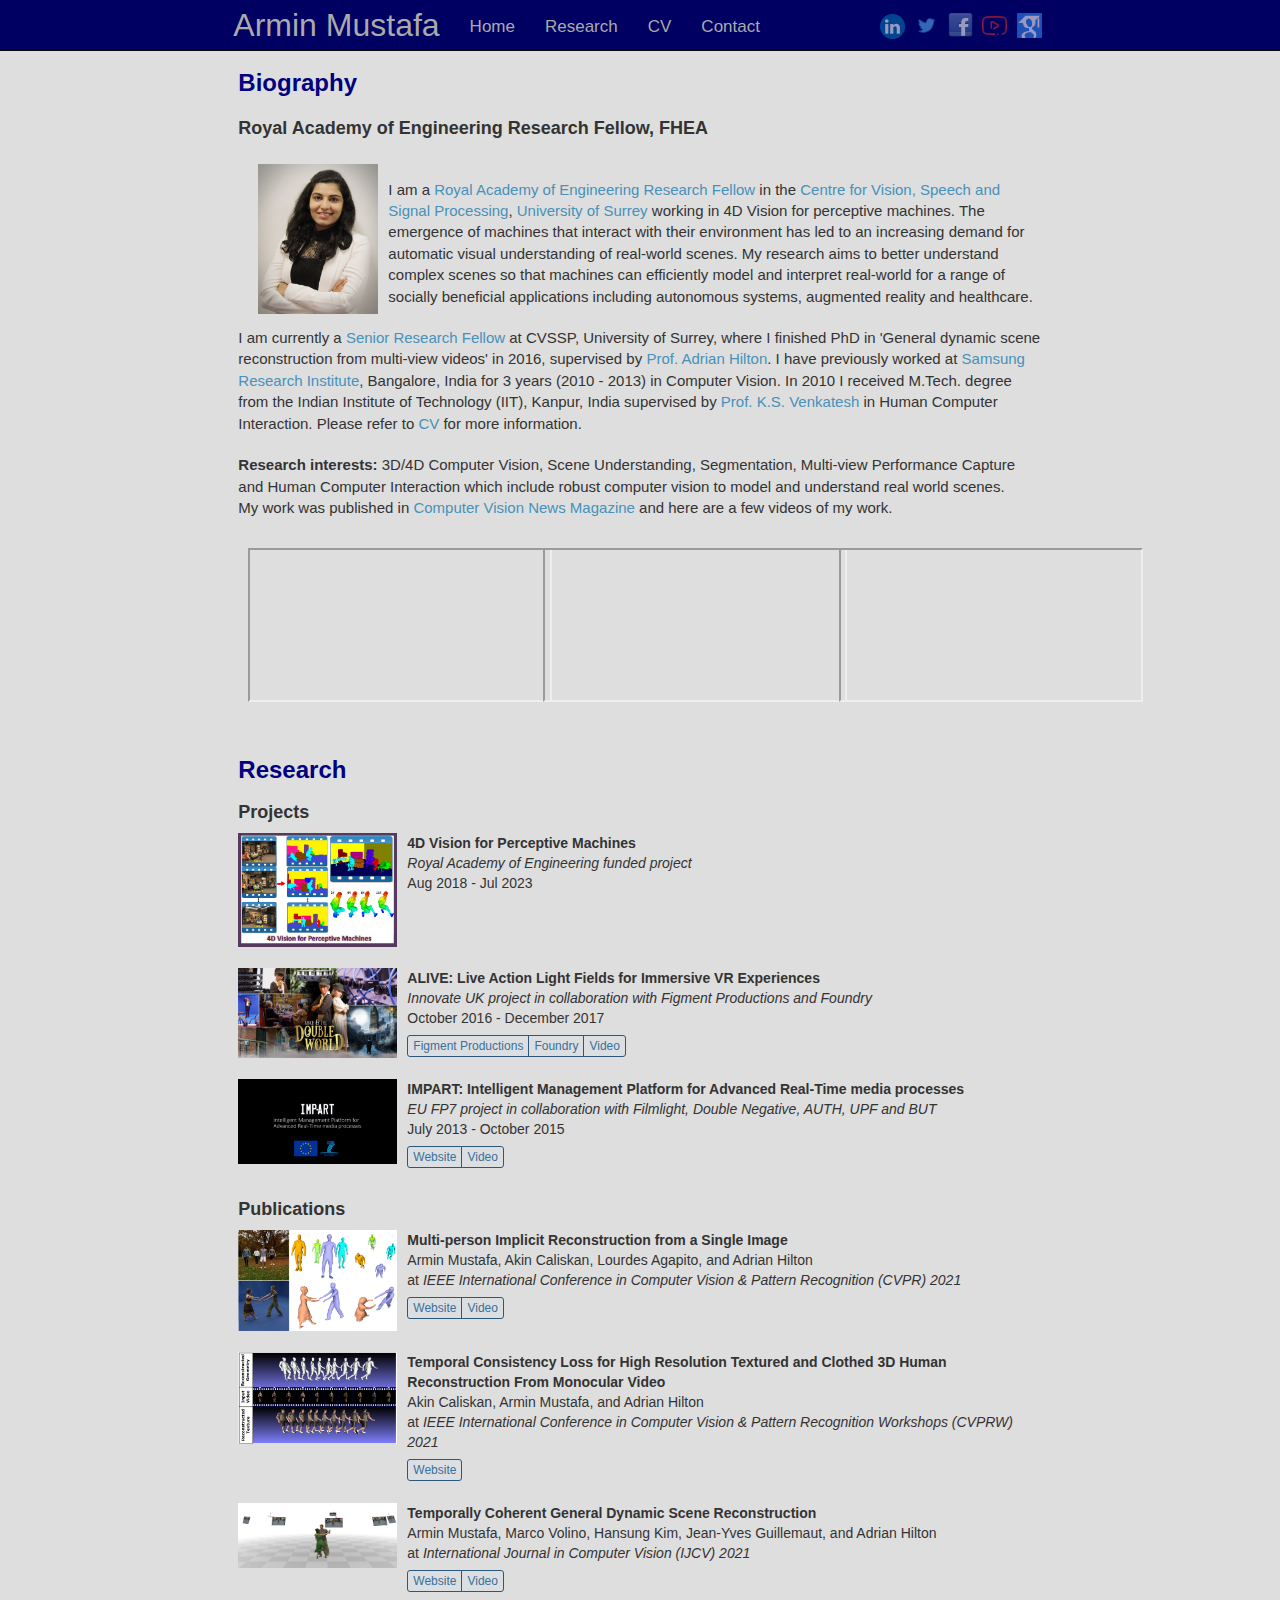
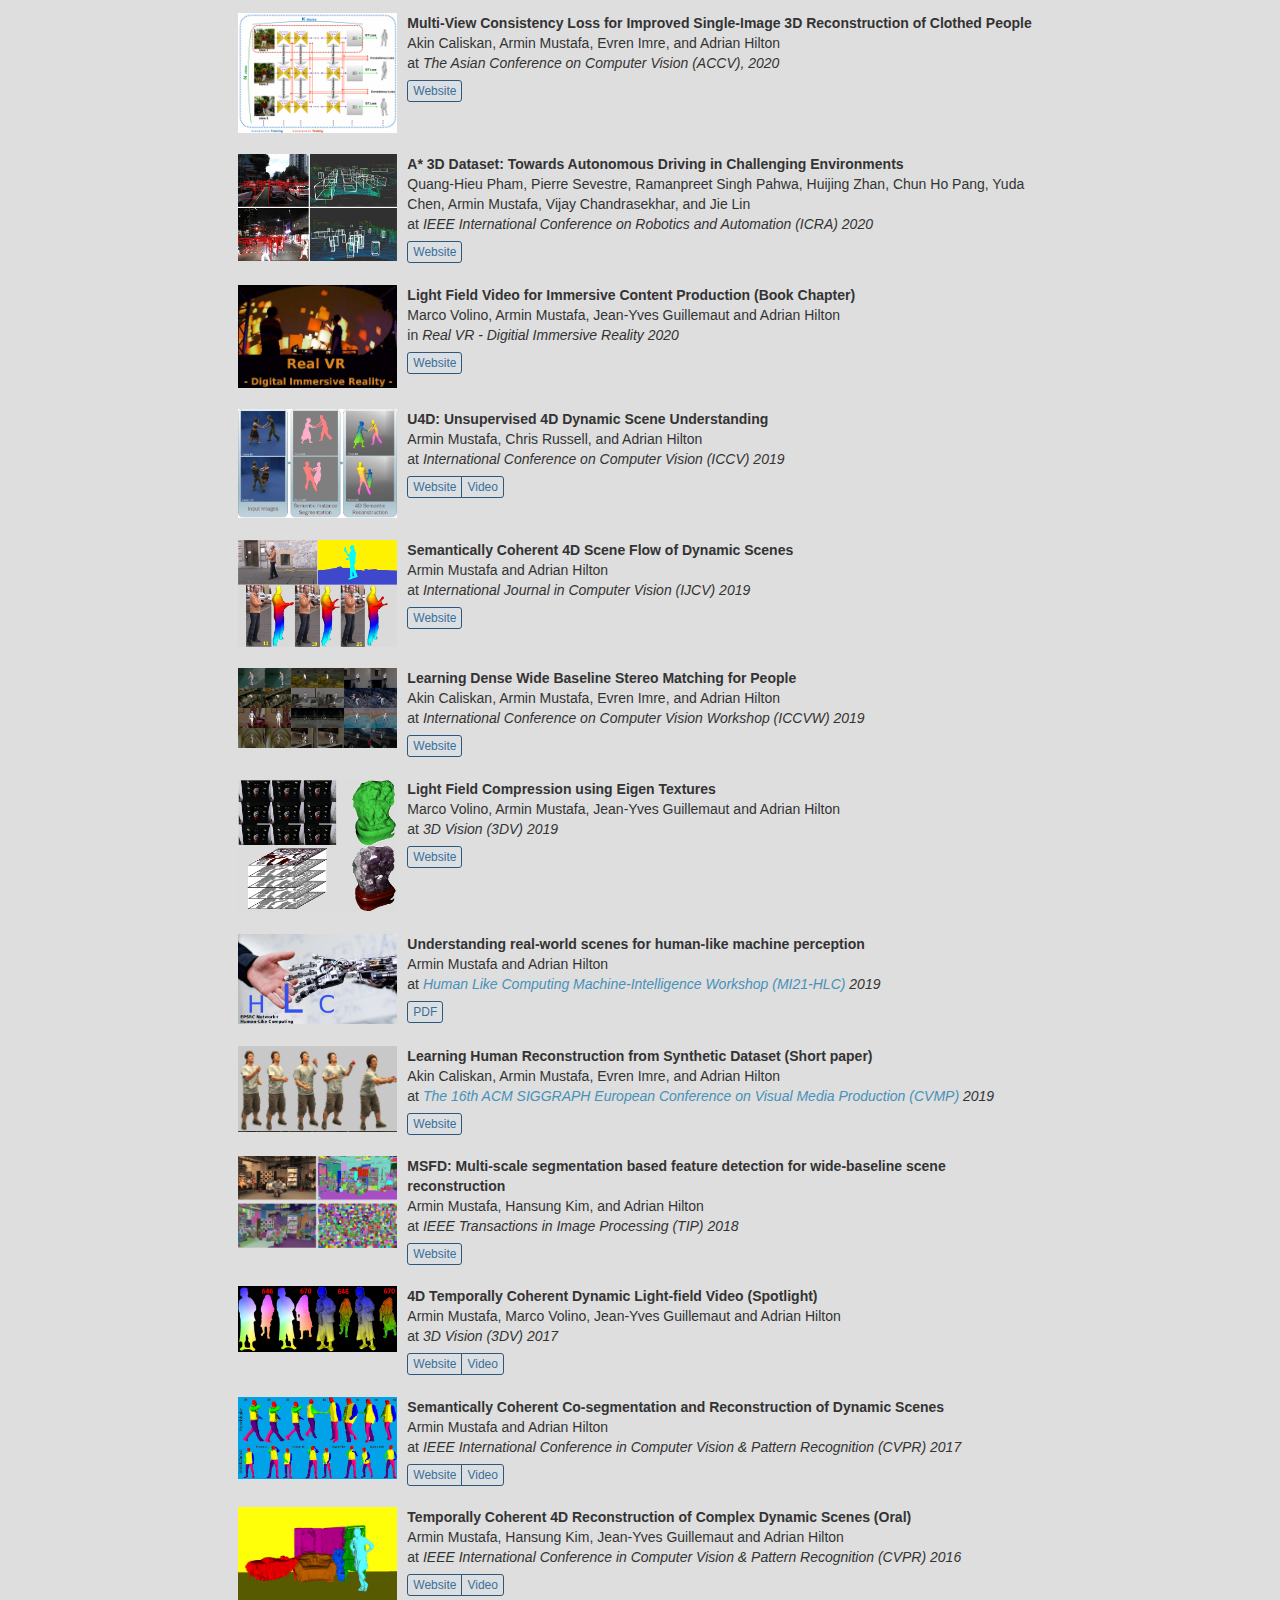
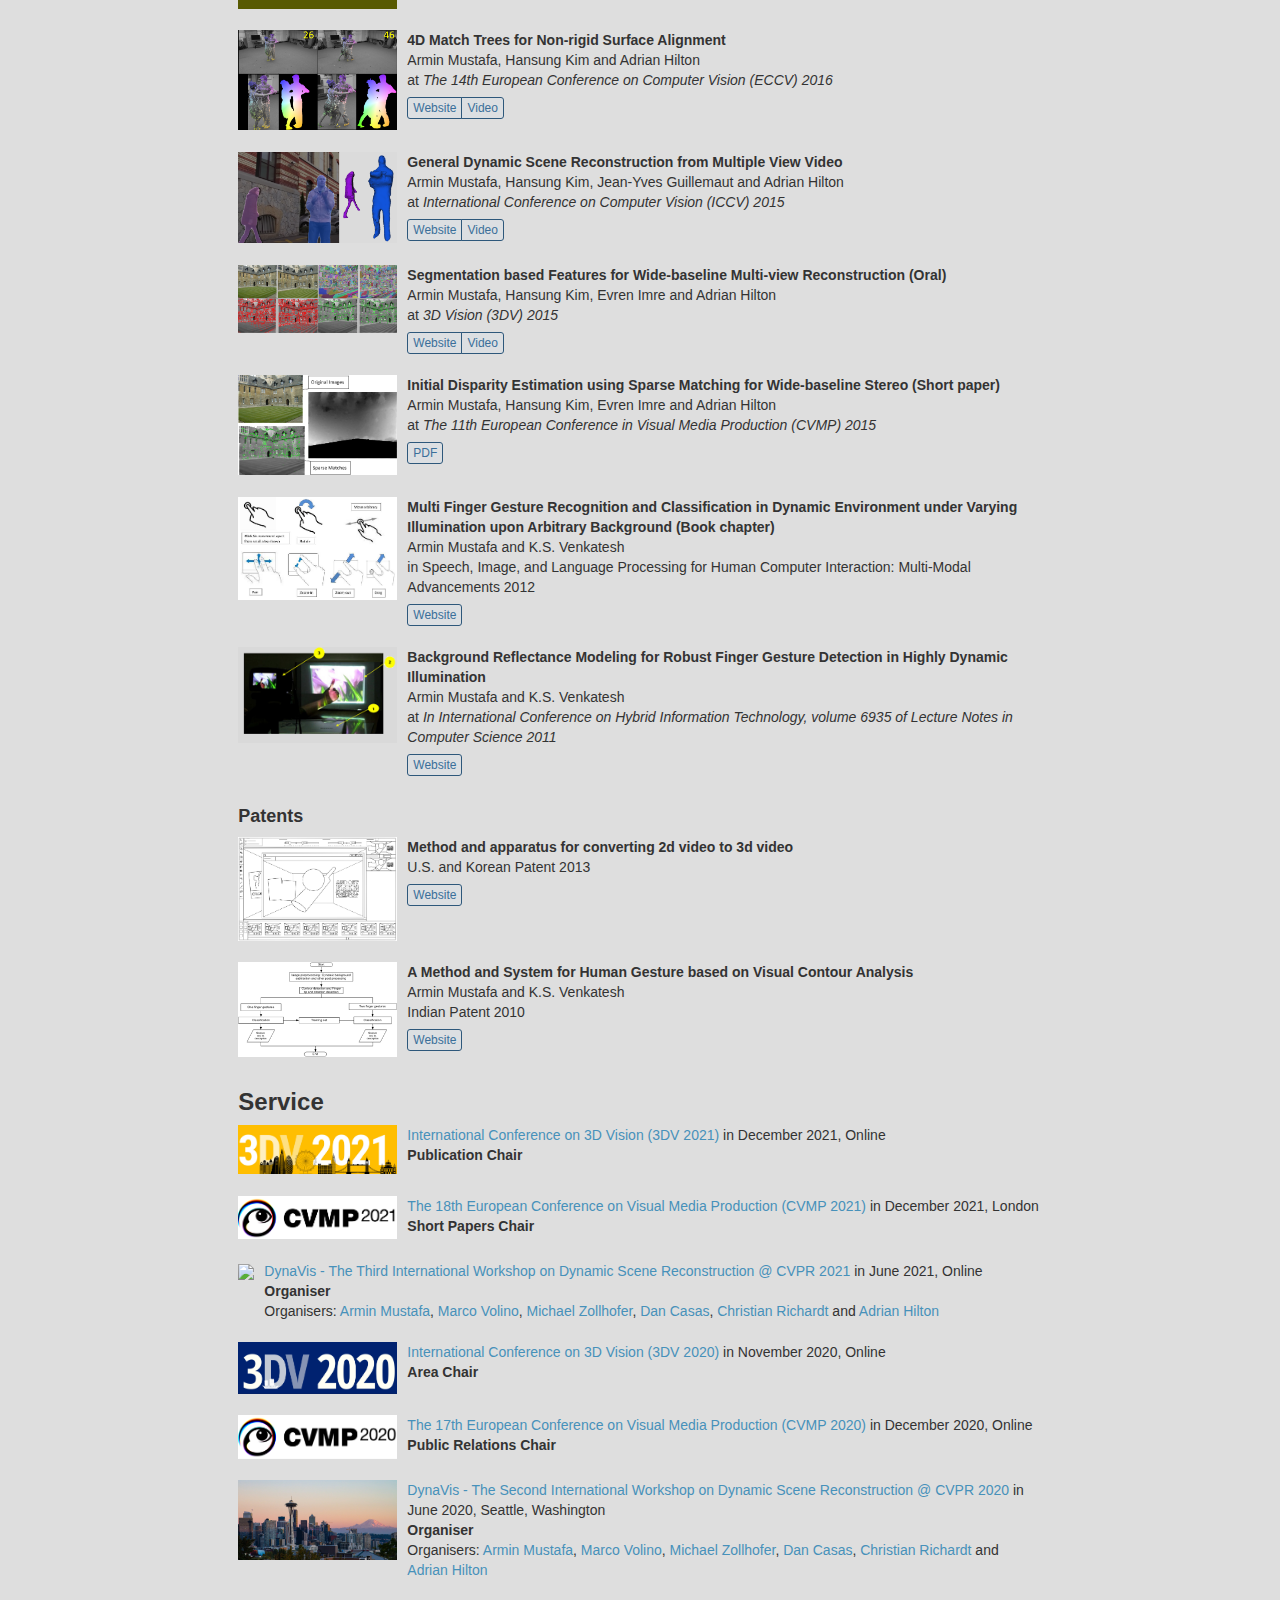
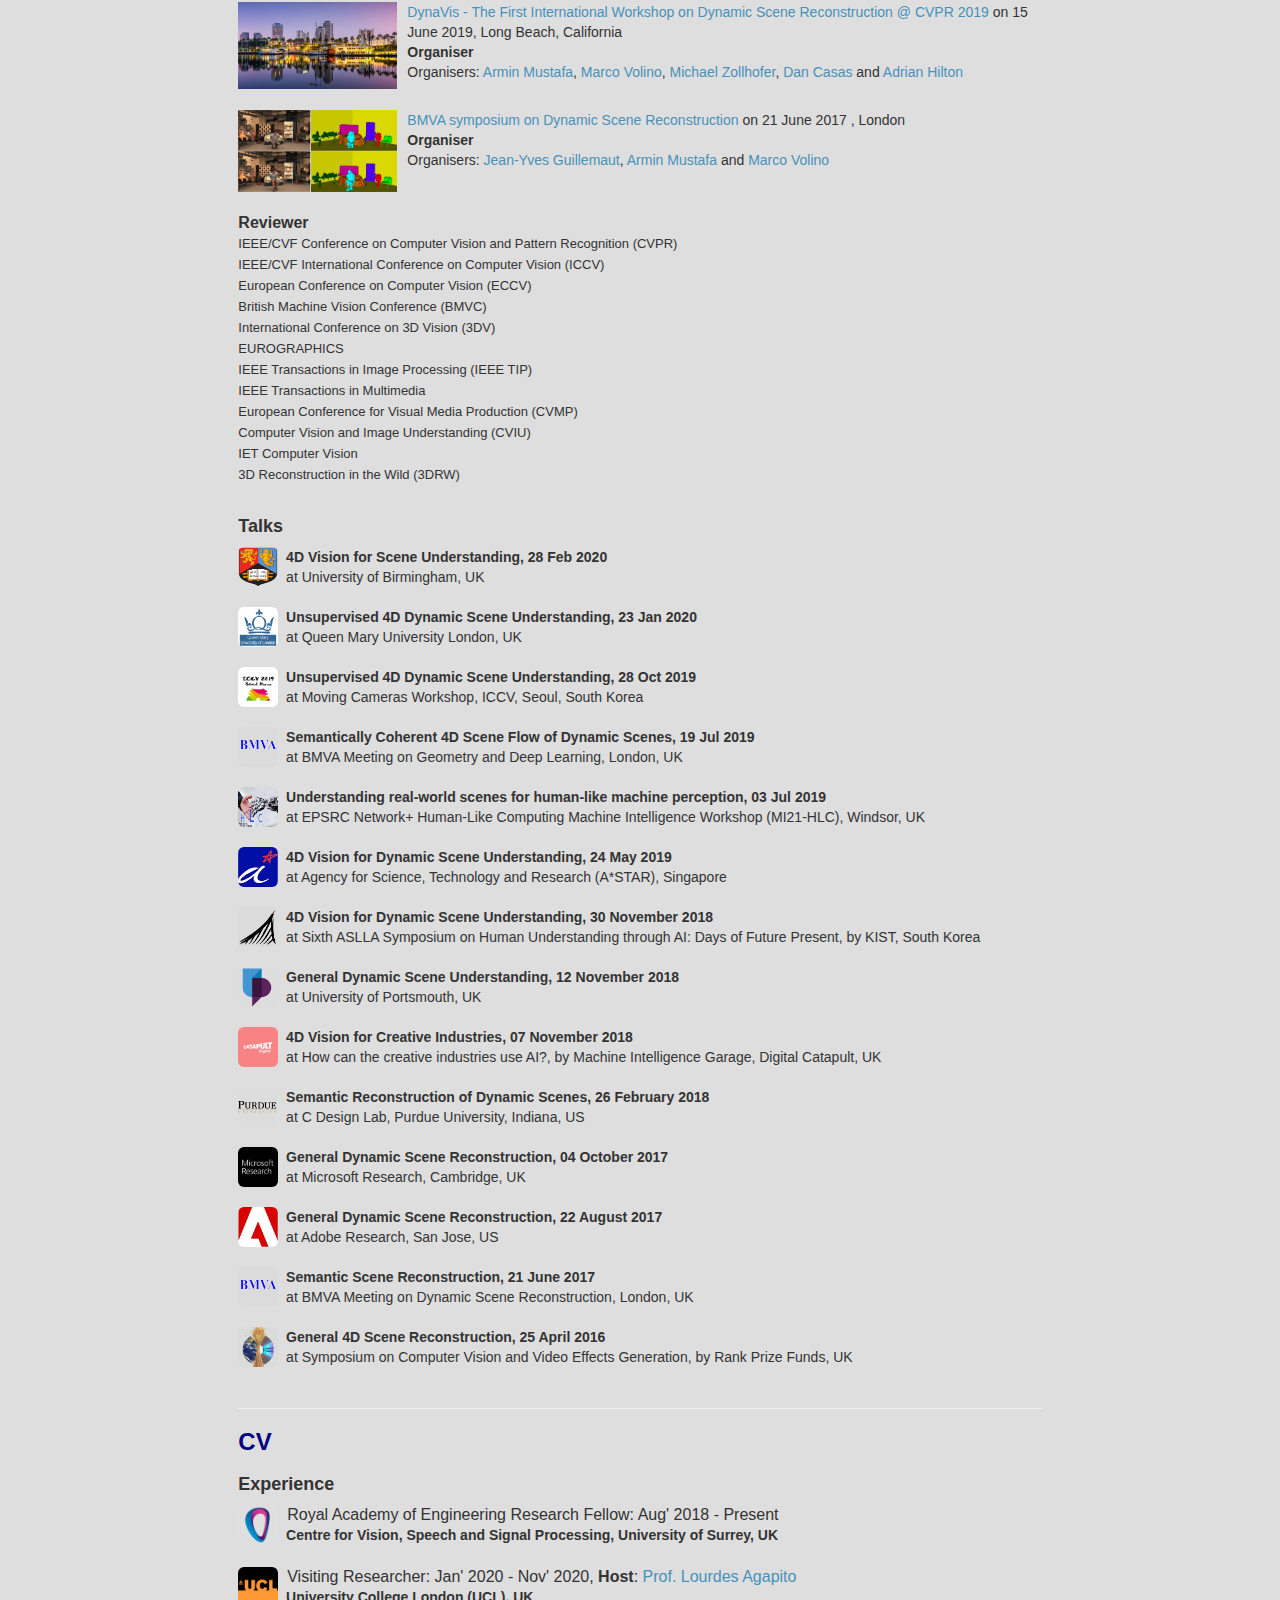
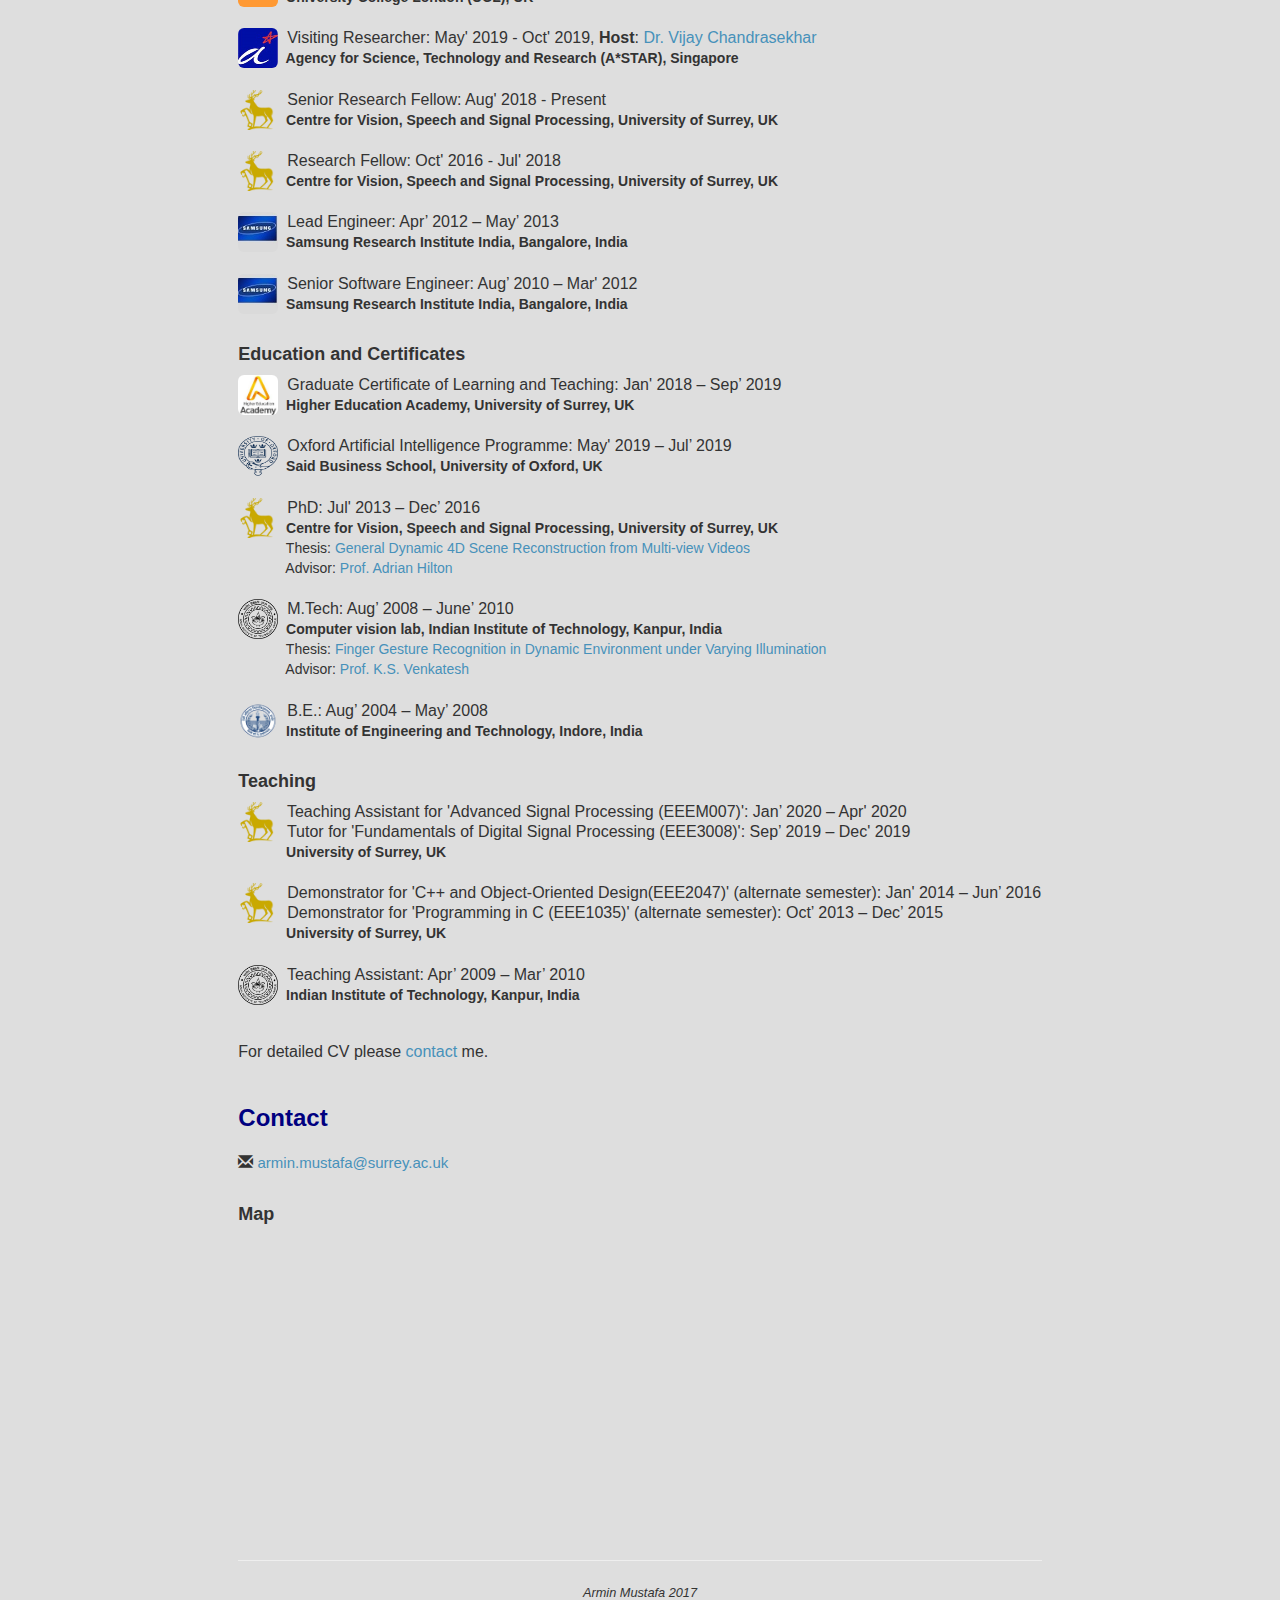
==== commit a1ff1adb: "added service" ====
--- a/index.html
+++ b/index.html
@@ -641,7 +641,34 @@
 				<br/>
 				<h4><b><font size="+2">Service</font></b></h4>
 				<!-- <h4>2019</h4> -->
-				<b><font size="+0.5"> Organised </b><br>
+				<table class="table-responsive">
+					<tr>
+						<td>
+							<a href="#">
+								<img class="imgres" src="docs/misc/3dv2021.png" />
+							</a>
+						</td>
+						<td>
+							<a href="https://3dv2021.surrey.ac.uk/"> International Conference on 3D Vision (3DV 2021) </a> in December 2021, Online <br>
+							<b>Publication Chair</b>
+						</td>
+					</tr>
+				</table>	
+				<br/>
+				<table class="table-responsive">
+					<tr>
+						<td>
+							<a href="#">
+								<img class="imgres" src="docs/misc/cvmp2021.png" />
+							</a>
+						</td>
+						<td>
+							<a href="https://www.cvmp-conference.org/2021/"> The 18th European Conference on Visual Media Production (CVMP 2021) </a> in December 2021, London <br>
+							<b>Short Papers Chair</b>
+						</td>
+					</tr>
+				</table>	
+				<br/>
 				<table class="table-responsive">
 					<tr>
 						<td>
@@ -651,6 +678,7 @@
 						</td>
 						<td>
 							<a href="https://dynavis.github.io/2021/"> DynaVis - The Third International Workshop on Dynamic Scene Reconstruction @ CVPR 2021 </a> in June 2021, Online <br>
+							<b>Organiser</b> <br>
 							Organisers: <a href="http://arminmustafa.github.io">Armin Mustafa</a>, <a href="https://www.surrey.ac.uk/people/marco-volino">Marco Volino</a>, <a href="https://web.stanford.edu/~zollhoef/">Michael Zollhofer</a>, <a href="https://dancasas.github.io/">Dan Casas</a>, <a href="https://researchportal.bath.ac.uk/en/persons/christian-richardt">Christian Richardt</a>  and <a href="https://www.surrey.ac.uk/people/adrian-hilton">Adrian Hilton</a> <br>
 						</td>
 					</tr>
@@ -660,11 +688,40 @@
 					<tr>
 						<td>
 							<a href="#">
+								<img class="imgres" src="docs/misc/3dv2020.png" />
+							</a>
+						</td>
+						<td>
+							<a href="http://3dv2020.dgcv.nii.ac.jp/"> International Conference on 3D Vision (3DV 2020) </a> in November 2020, Online <br>
+							<b>Area Chair</b>
+						</td>
+					</tr>
+				</table>	
+				<br/>
+				<table class="table-responsive">
+					<tr>
+						<td>
+							<a href="#">
+								<img class="imgres" src="docs/misc/cvmp2020.png" />
+							</a>
+						</td>
+						<td>
+							<a href="https://www.cvmp-conference.org/2020/"> The 17th European Conference on Visual Media Production (CVMP 2020) </a> in December 2020, Online <br>
+							<b>Public Relations Chair</b>
+						</td>
+					</tr>
+				</table>	
+				<br/>
+				<table class="table-responsive">
+					<tr>
+						<td>
+							<a href="#">
 								<img class="imgres" src="docs/misc/dynavis20.jpg" />
 							</a>
 						</td>
 						<td>
 							<a href="https://dynavis.github.io/2020/"> DynaVis - The Second International Workshop on Dynamic Scene Reconstruction @ CVPR 2020 </a> in June 2020, Seattle, Washington <br>
+							<b>Organiser</b> <br>
 							Organisers: <a href="http://arminmustafa.github.io">Armin Mustafa</a>, <a href="https://www.surrey.ac.uk/people/marco-volino">Marco Volino</a>, <a href="https://web.stanford.edu/~zollhoef/">Michael Zollhofer</a>, <a href="https://dancasas.github.io/">Dan Casas</a>, <a href="https://researchportal.bath.ac.uk/en/persons/christian-richardt">Christian Richardt</a>  and <a href="https://www.surrey.ac.uk/people/adrian-hilton">Adrian Hilton</a> <br>
 						</td>
 					</tr>
@@ -678,13 +735,13 @@
 							</a>
 						</td>
 						<td>
-							<br>
 							<a href="https://dynavis.github.io/2019/"> DynaVis - The First International Workshop on Dynamic Scene Reconstruction @ CVPR 2019 </a> on 15 June 2019, Long Beach, California <br>
+							<b>Organiser</b> <br>
 							Organisers: <a href="http://arminmustafa.github.io">Armin Mustafa</a>, <a href="https://www.surrey.ac.uk/people/marco-volino">Marco Volino</a>, <a href="https://web.stanford.edu/~zollhoef/">Michael Zollhofer</a>, <a href="https://dancasas.github.io/">Dan Casas</a> and <a href="https://www.surrey.ac.uk/people/adrian-hilton">Adrian Hilton</a> <br>
 						</td>
 					</tr>
 				</table>	
-				<br/>				
+				<br/>			
 				<!-- <h4>2017</h4> -->
 				<table class="table-responsive">
 					<tr>
@@ -695,6 +752,7 @@
 						</td>
 						<td>
 							<a href="http://www.bmva.org/_media/meetings:BMVA3DSceneReport.pdf"> BMVA symposium on Dynamic Scene Reconstruction </a> on 21 June 2017 , London <br>
+							<b>Organiser</b> <br>
 							Organisers: <a href="https://www.surrey.ac.uk/people/jean-yves-guillemaut" target="_blank">Jean-Yves Guillemaut</a>, <a href="http://arminmustafa.github.io">Armin Mustafa</a> and <a href="https://www.surrey.ac.uk/people/marco-volino">Marco Volino</a><br>
 						</td>
 					</tr>
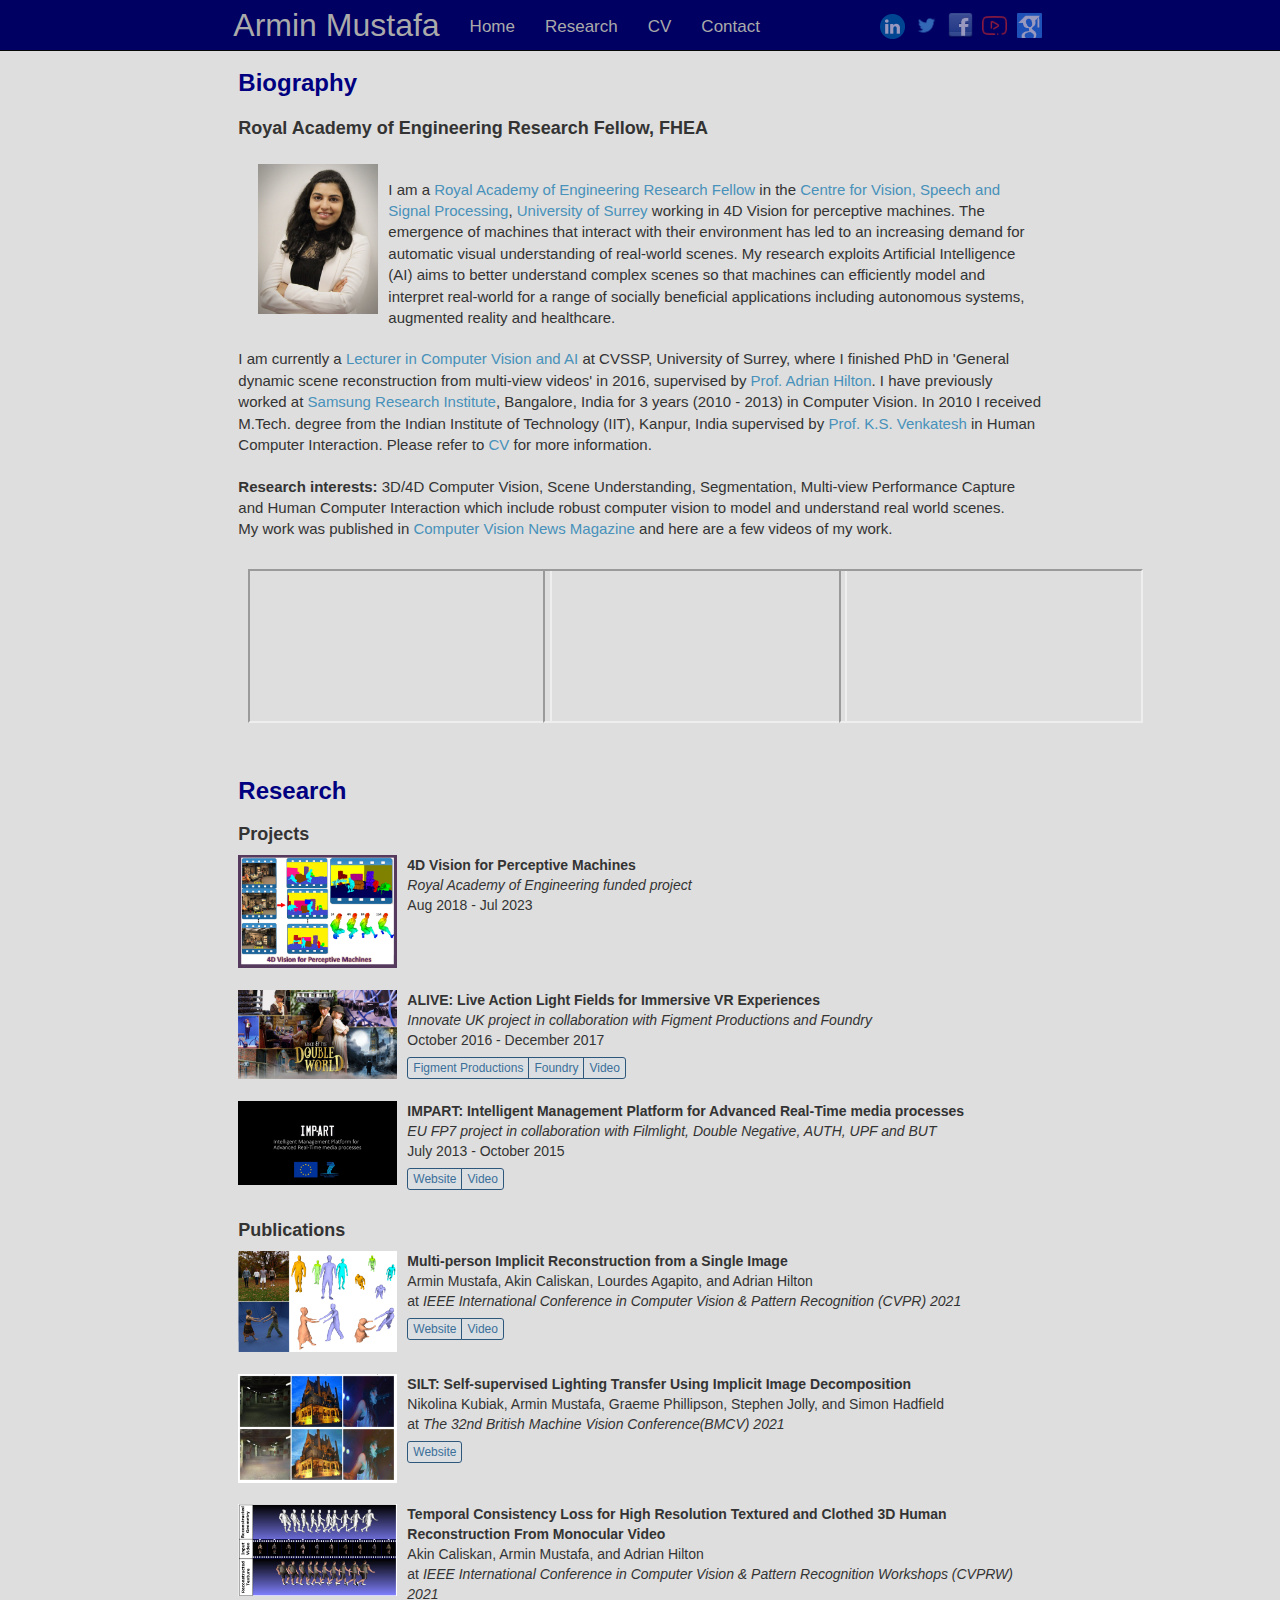
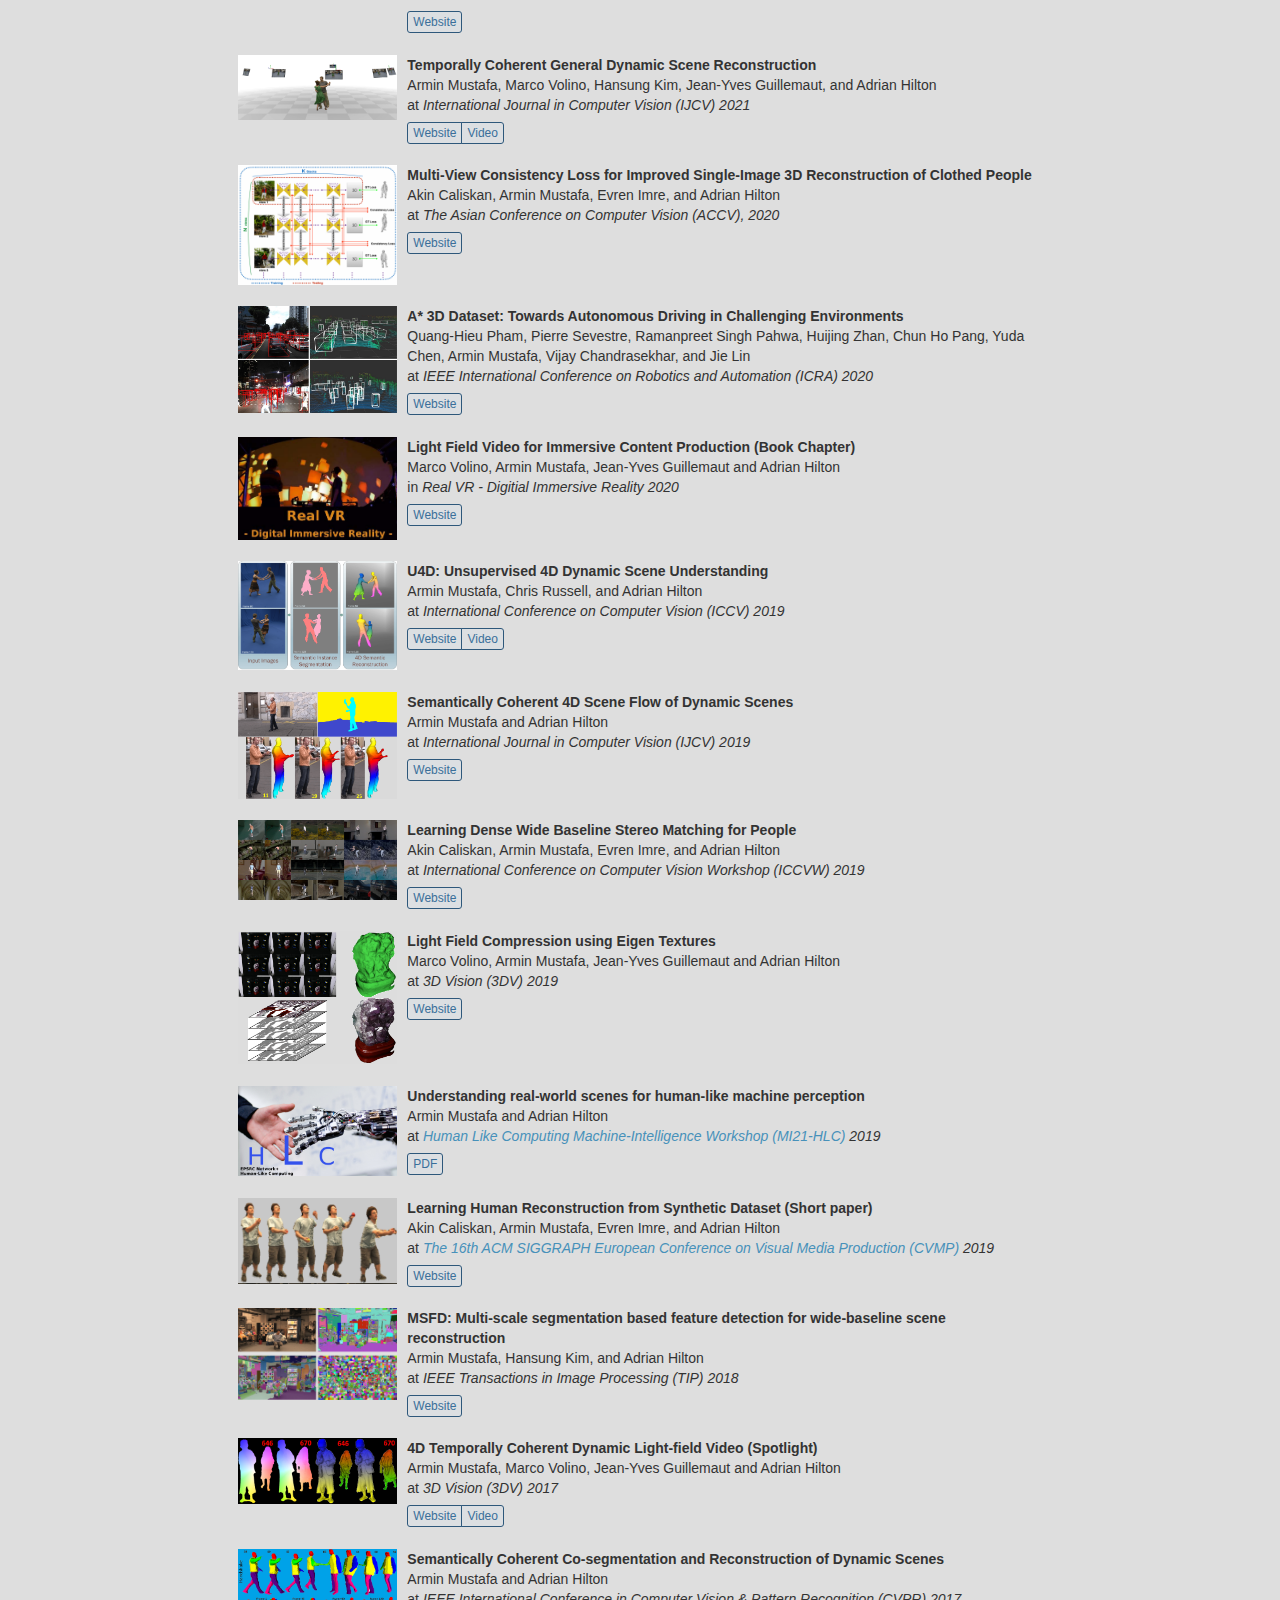
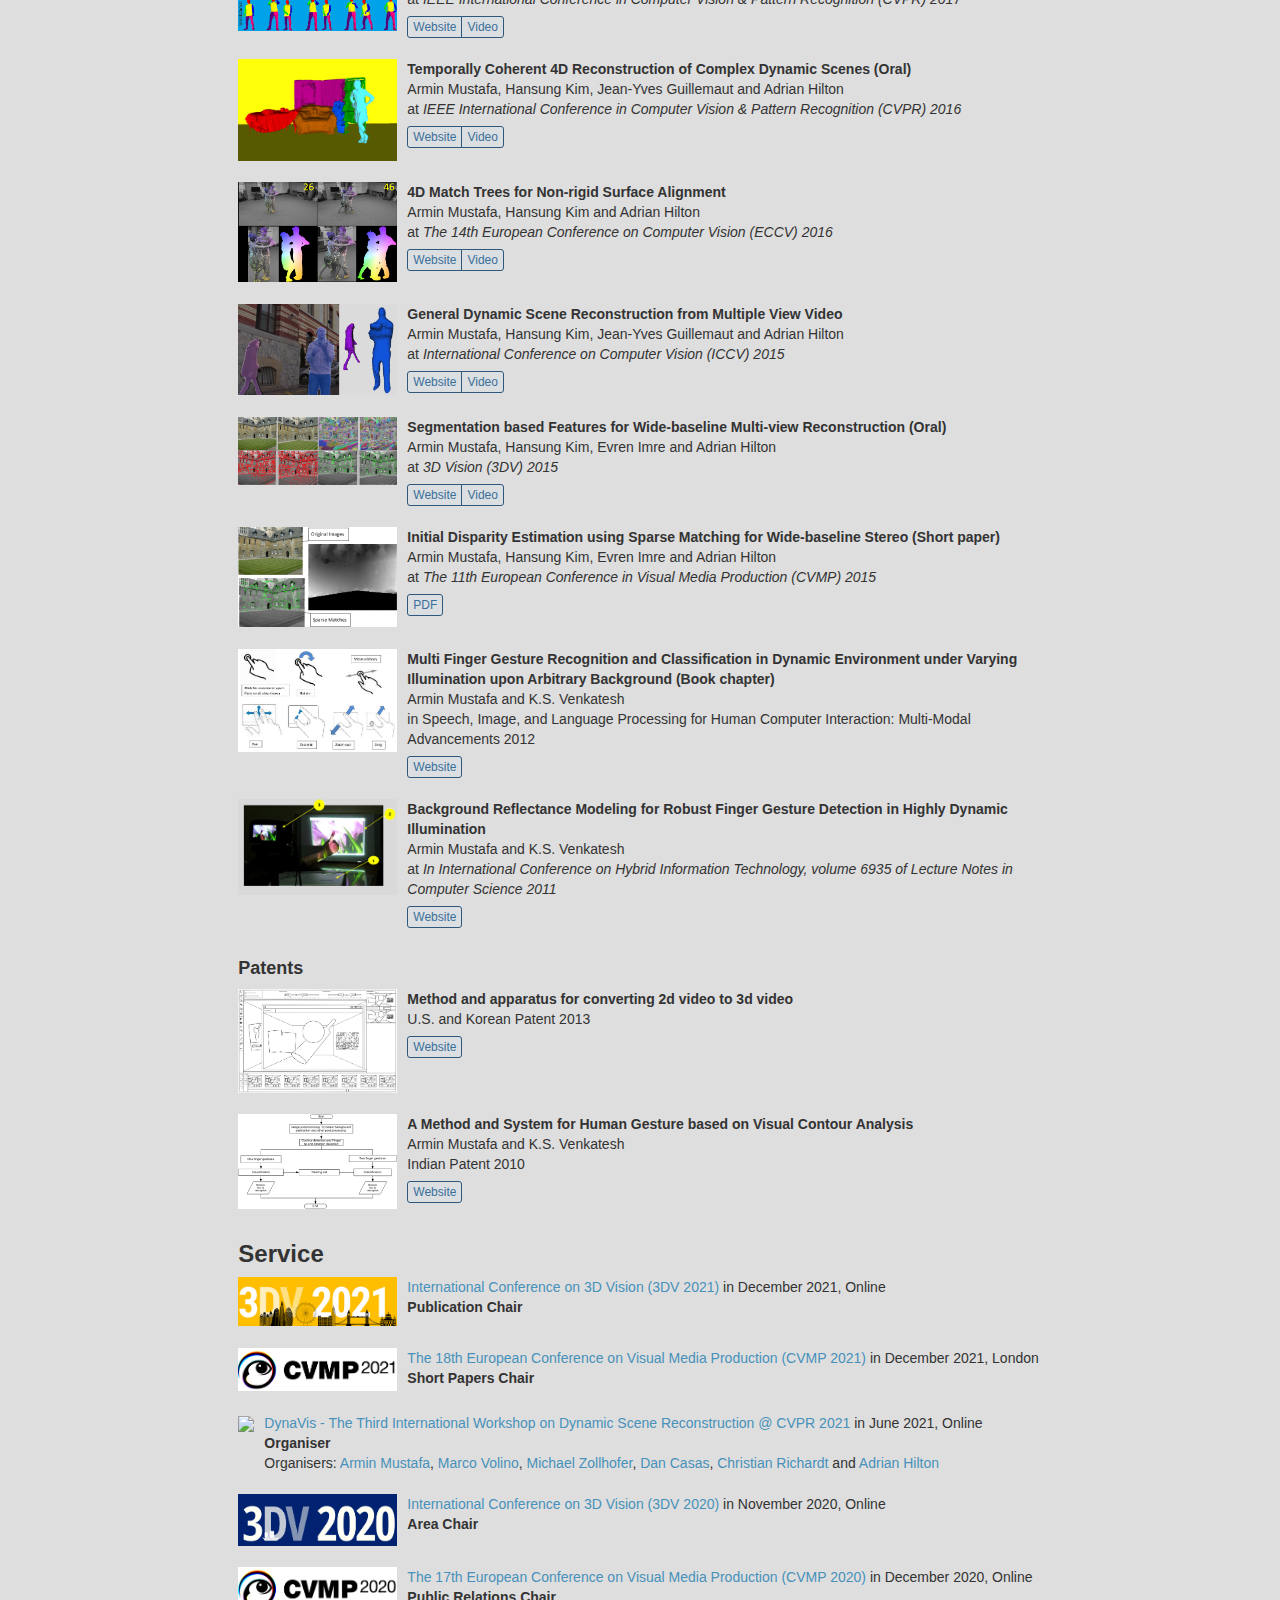
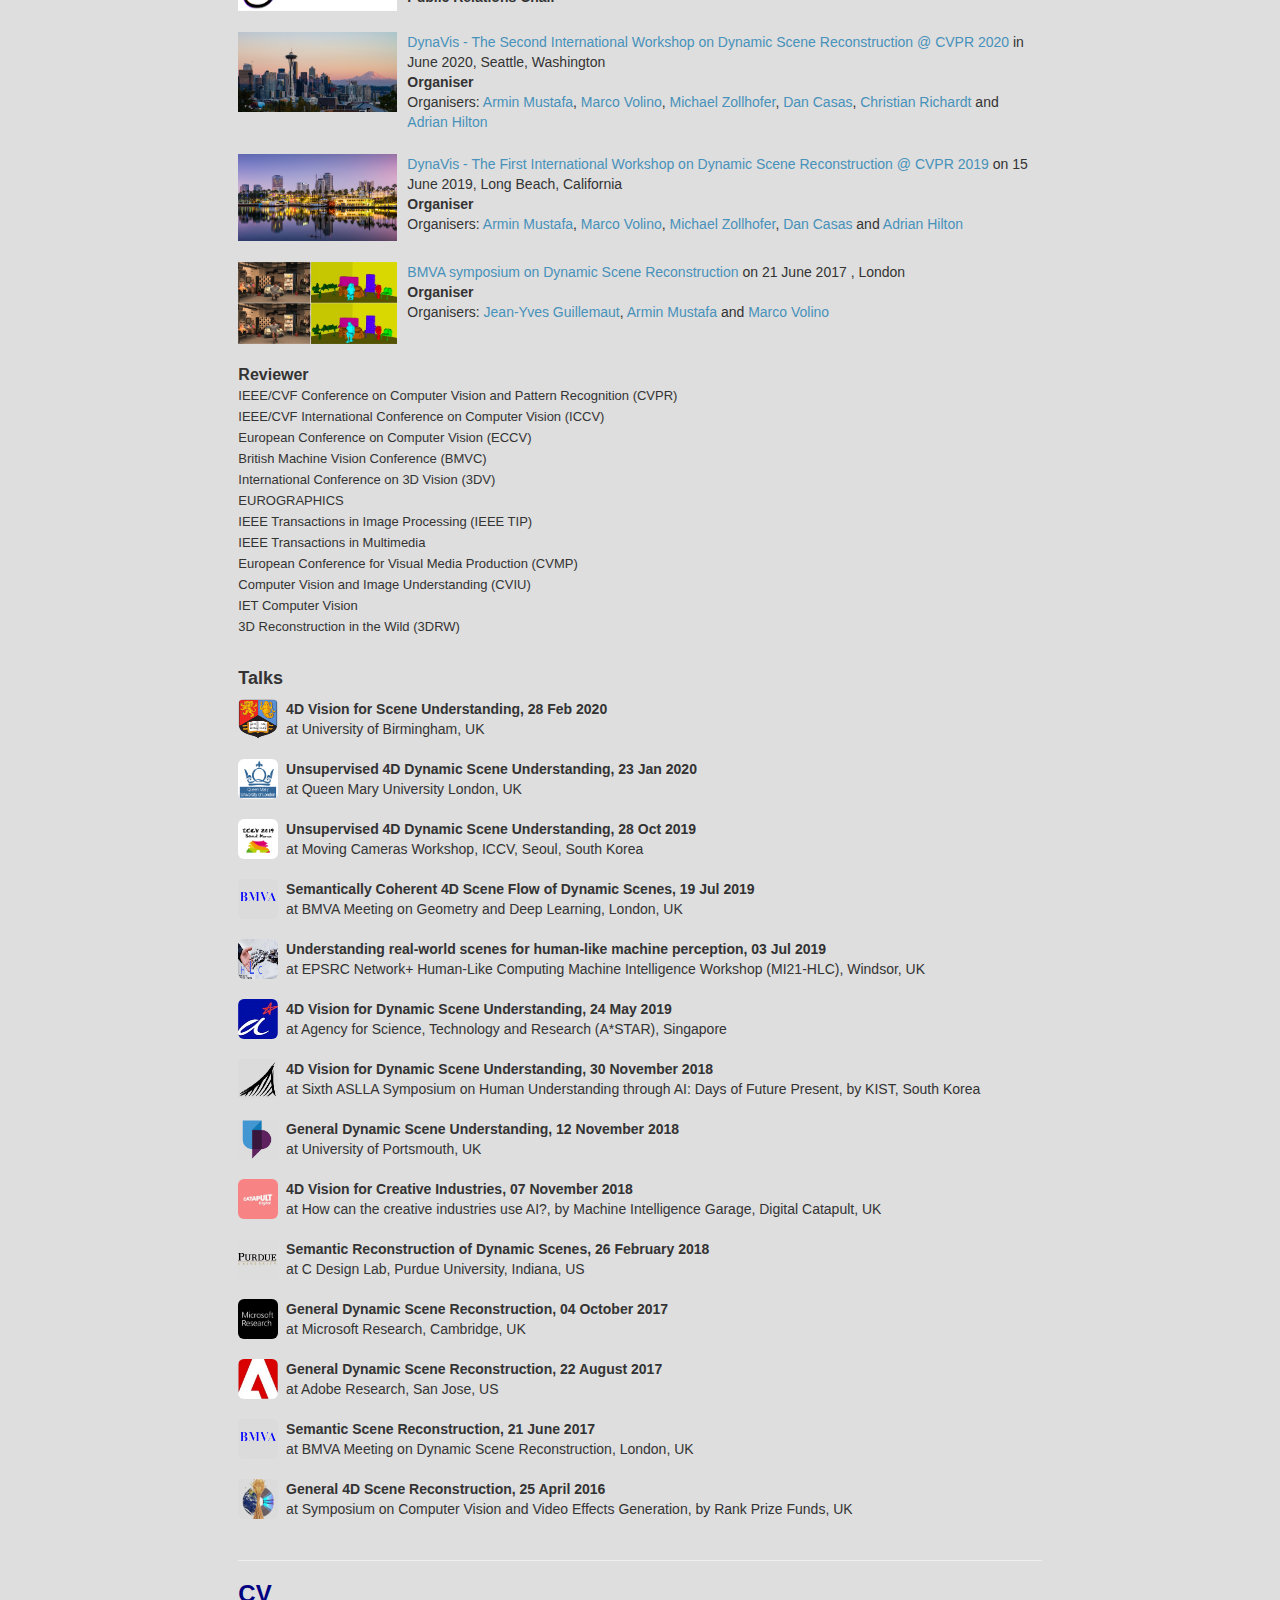
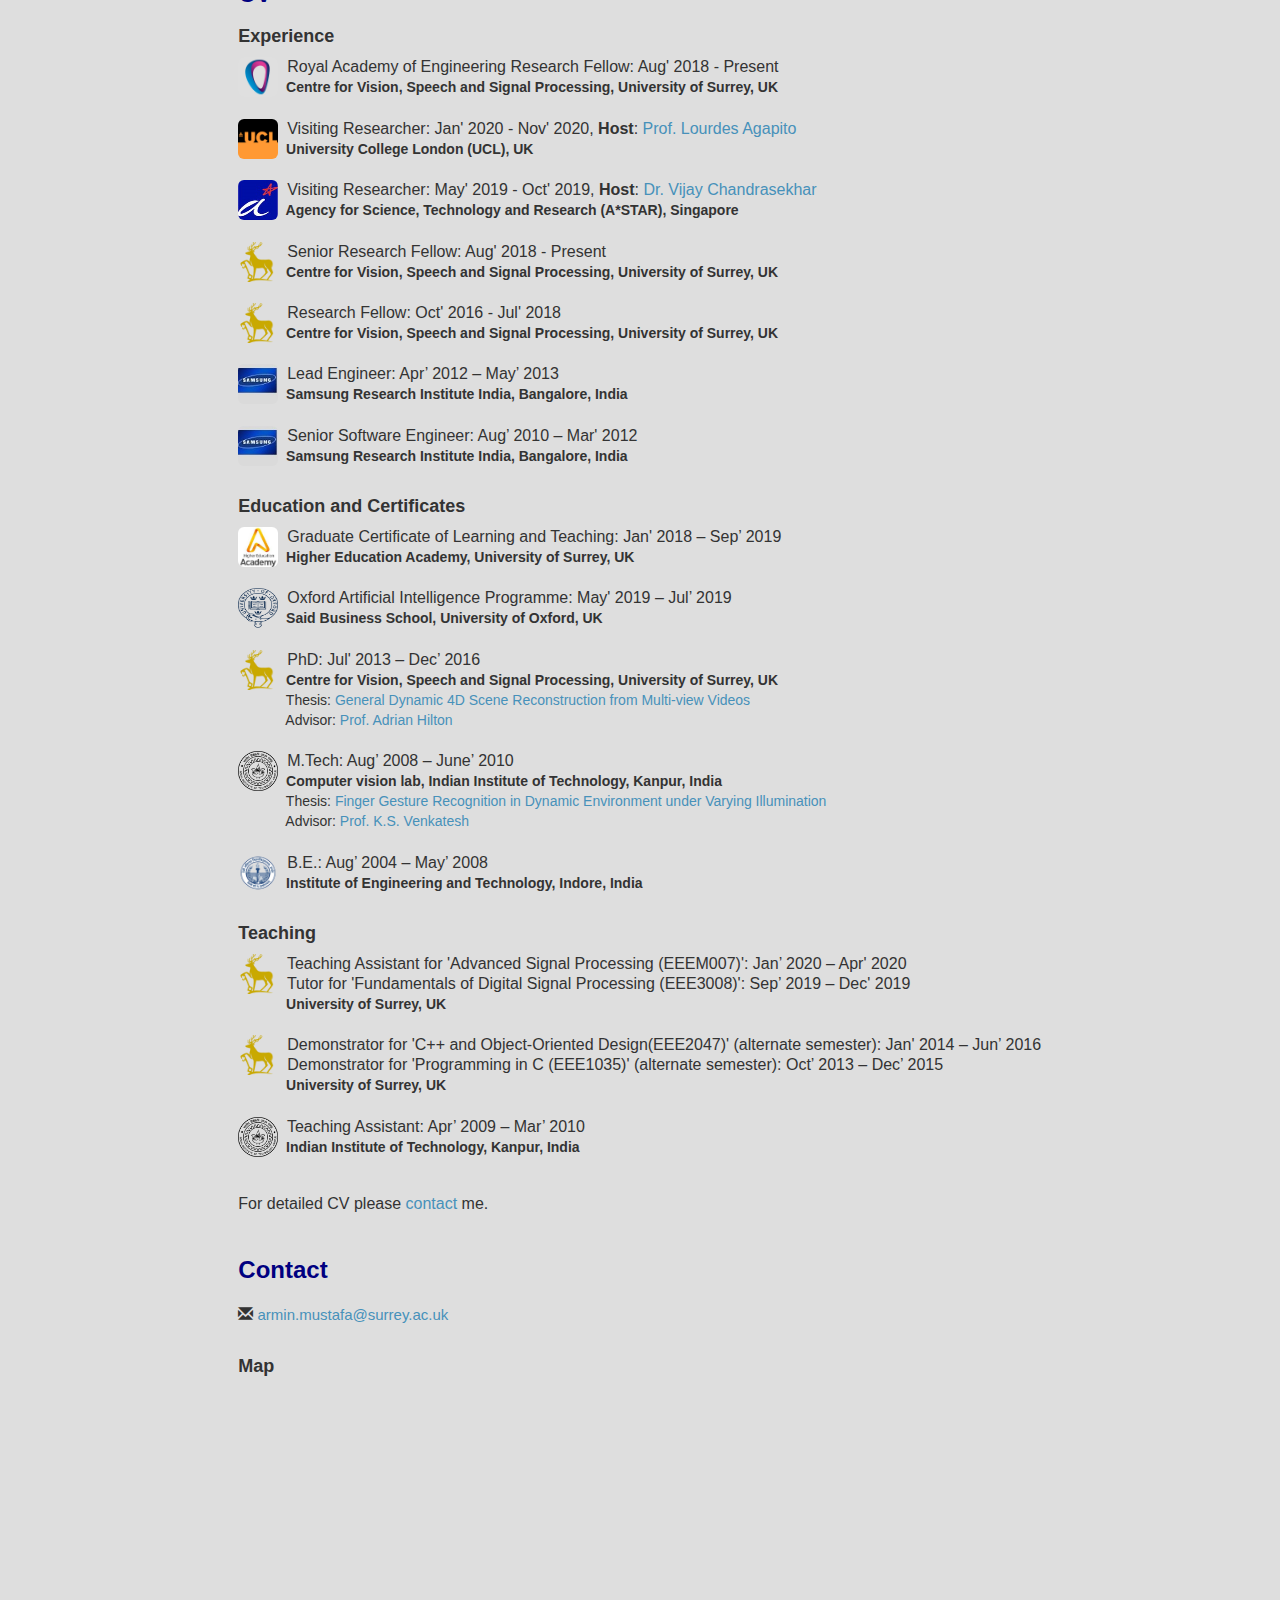
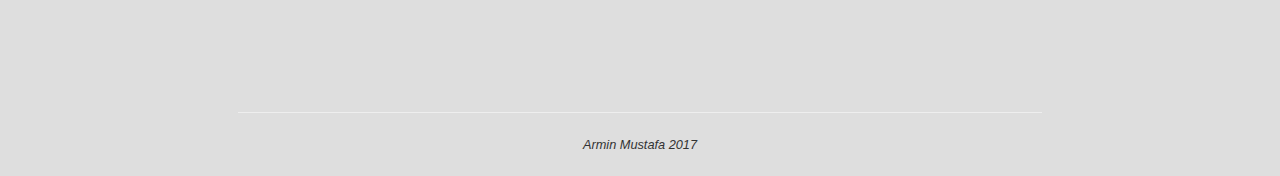
==== commit 79bff46d: "Update job" ====
--- a/index.html
+++ b/index.html
@@ -88,10 +88,10 @@
                 <!-- BIO TEXT -->
                 <div id="bio_text">
                     <p>
-                        I am a <a target="_blank" href="https://www.raeng.org.uk/news/news-releases/2018/september/academy-awards-eight-new-research-fellowships"> Royal Academy of Engineering Research Fellow</a> in the <a target="_blank" href="https://www.surrey.ac.uk/centre-vision-speech-signal-processing">Centre for Vision, Speech and Signal Processing</a>, <a target="_blank" href="https://www.surrey.ac.uk/">University of Surrey</a> working in 4D Vision for perceptive machines. The emergence of machines that interact with their environment has led to an increasing demand for automatic visual understanding of real-world scenes. My research aims to better understand complex scenes so that machines can efficiently model and interpret real-world for a range of socially beneficial applications including autonomous systems, augmented reality and healthcare. 
+                        I am a <a target="_blank" href="https://www.raeng.org.uk/news/news-releases/2018/september/academy-awards-eight-new-research-fellowships"> Royal Academy of Engineering Research Fellow</a> in the <a target="_blank" href="https://www.surrey.ac.uk/centre-vision-speech-signal-processing">Centre for Vision, Speech and Signal Processing</a>, <a target="_blank" href="https://www.surrey.ac.uk/">University of Surrey</a> working in 4D Vision for perceptive machines. The emergence of machines that interact with their environment has led to an increasing demand for automatic visual understanding of real-world scenes. My research exploits Artificial Intelligence (AI) aims to better understand complex scenes so that machines can efficiently model and interpret real-world for a range of socially beneficial applications including autonomous systems, augmented reality and healthcare. 
                     </p>
                     <p>
-                        I am currently a <a target="_blank" href="https://www.surrey.ac.uk/people/armin-mustafa"> Senior Research Fellow </a> at CVSSP, University of Surrey, where I finished PhD in 'General dynamic scene reconstruction from multi-view videos' in 2016, supervised by <a href="https://www.surrey.ac.uk/people/adrian-hilton">Prof. Adrian Hilton</a>. I have previously worked at <a href="http://www.samsung.com/in/aboutsamsung/samsungelectronics/india/rnd/">Samsung Research Institute</a>, Bangalore, India for 3 years (2010 - 2013) in Computer Vision. In 2010 I received M.Tech. degree from the Indian Institute of Technology (IIT), Kanpur, India supervised by <a href="http://home.iitk.ac.in/~venkats/index.html">Prof. K.S. Venkatesh</a> in Human Computer Interaction. Please refer to <a href="#cv">CV</a> for more information.
+                        I am currently a <a target="_blank" href="https://www.surrey.ac.uk/people/armin-mustafa"> Lecturer in Computer Vision and AI </a> at CVSSP, University of Surrey, where I finished PhD in 'General dynamic scene reconstruction from multi-view videos' in 2016, supervised by <a href="https://www.surrey.ac.uk/people/adrian-hilton">Prof. Adrian Hilton</a>. I have previously worked at <a href="http://www.samsung.com/in/aboutsamsung/samsungelectronics/india/rnd/">Samsung Research Institute</a>, Bangalore, India for 3 years (2010 - 2013) in Computer Vision. In 2010 I received M.Tech. degree from the Indian Institute of Technology (IIT), Kanpur, India supervised by <a href="http://home.iitk.ac.in/~venkats/index.html">Prof. K.S. Venkatesh</a> in Human Computer Interaction. Please refer to <a href="#cv">CV</a> for more information.
                     </p>
                     <p>
                         <b> Research interests: </b> 3D/4D Computer Vision, Scene Understanding, Segmentation, Multi-view Performance Capture and Human Computer Interaction which include robust computer vision to model and understand real world scenes.
@@ -201,6 +201,24 @@
 							<span class="btn-group btn-group-xs">
 								<a class="btn btn-success" target="_blank" href="https://openaccess.thecvf.com/content/CVPR2021/html/Mustafa_Multi-Person_Implicit_Reconstruction_From_a_Single_Image_CVPR_2021_paper.html">Website</a>
 								<a class="btn btn-success" target="_blank" href="https://youtu.be/zElti-xPSQg">Video</a>
+							</span>
+						</td>
+					</tr>
+				</table>
+				<br/>
+				<table class="table-responsive">
+					<tr>
+						<td>
+							<a href="#">
+								<img class="imgres" src="docs/misc/silt.png" />
+							</a>
+						</td>
+						<td>
+							<b>SILT: Self-supervised Lighting Transfer Using Implicit Image Decomposition</b><br>
+							Nikolina Kubiak, Armin Mustafa, Graeme Phillipson, Stephen Jolly, and Simon Hadfield<br>
+							at <i> The 32nd British Machine Vision Conference(BMCV) 2021</i><br>
+							<span class="btn-group btn-group-xs">
+								<a class="btn btn-success" target="_blank" href="http://personal.ee.surrey.ac.uk/Personal/S.Hadfield/papers/Kubiak21SILT.pdf">Website</a>
 							</span>
 						</td>
 					</tr>
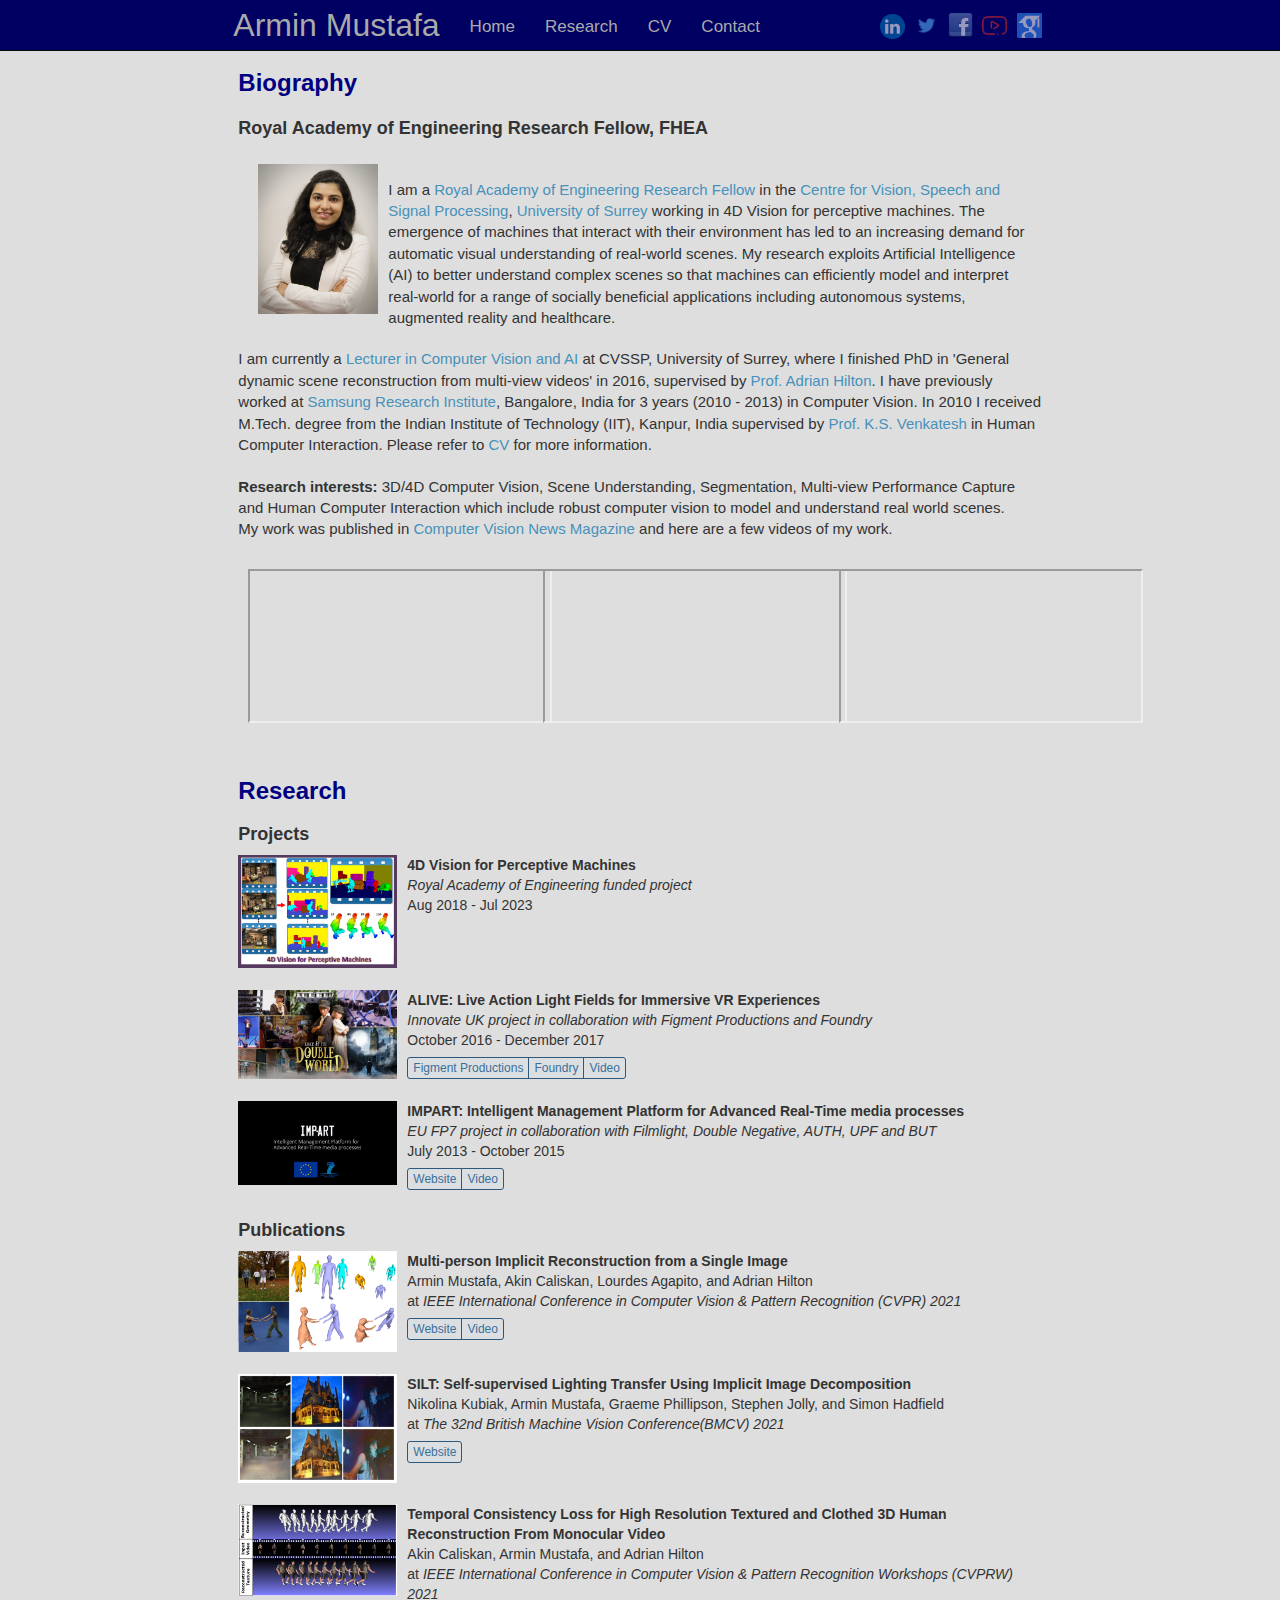
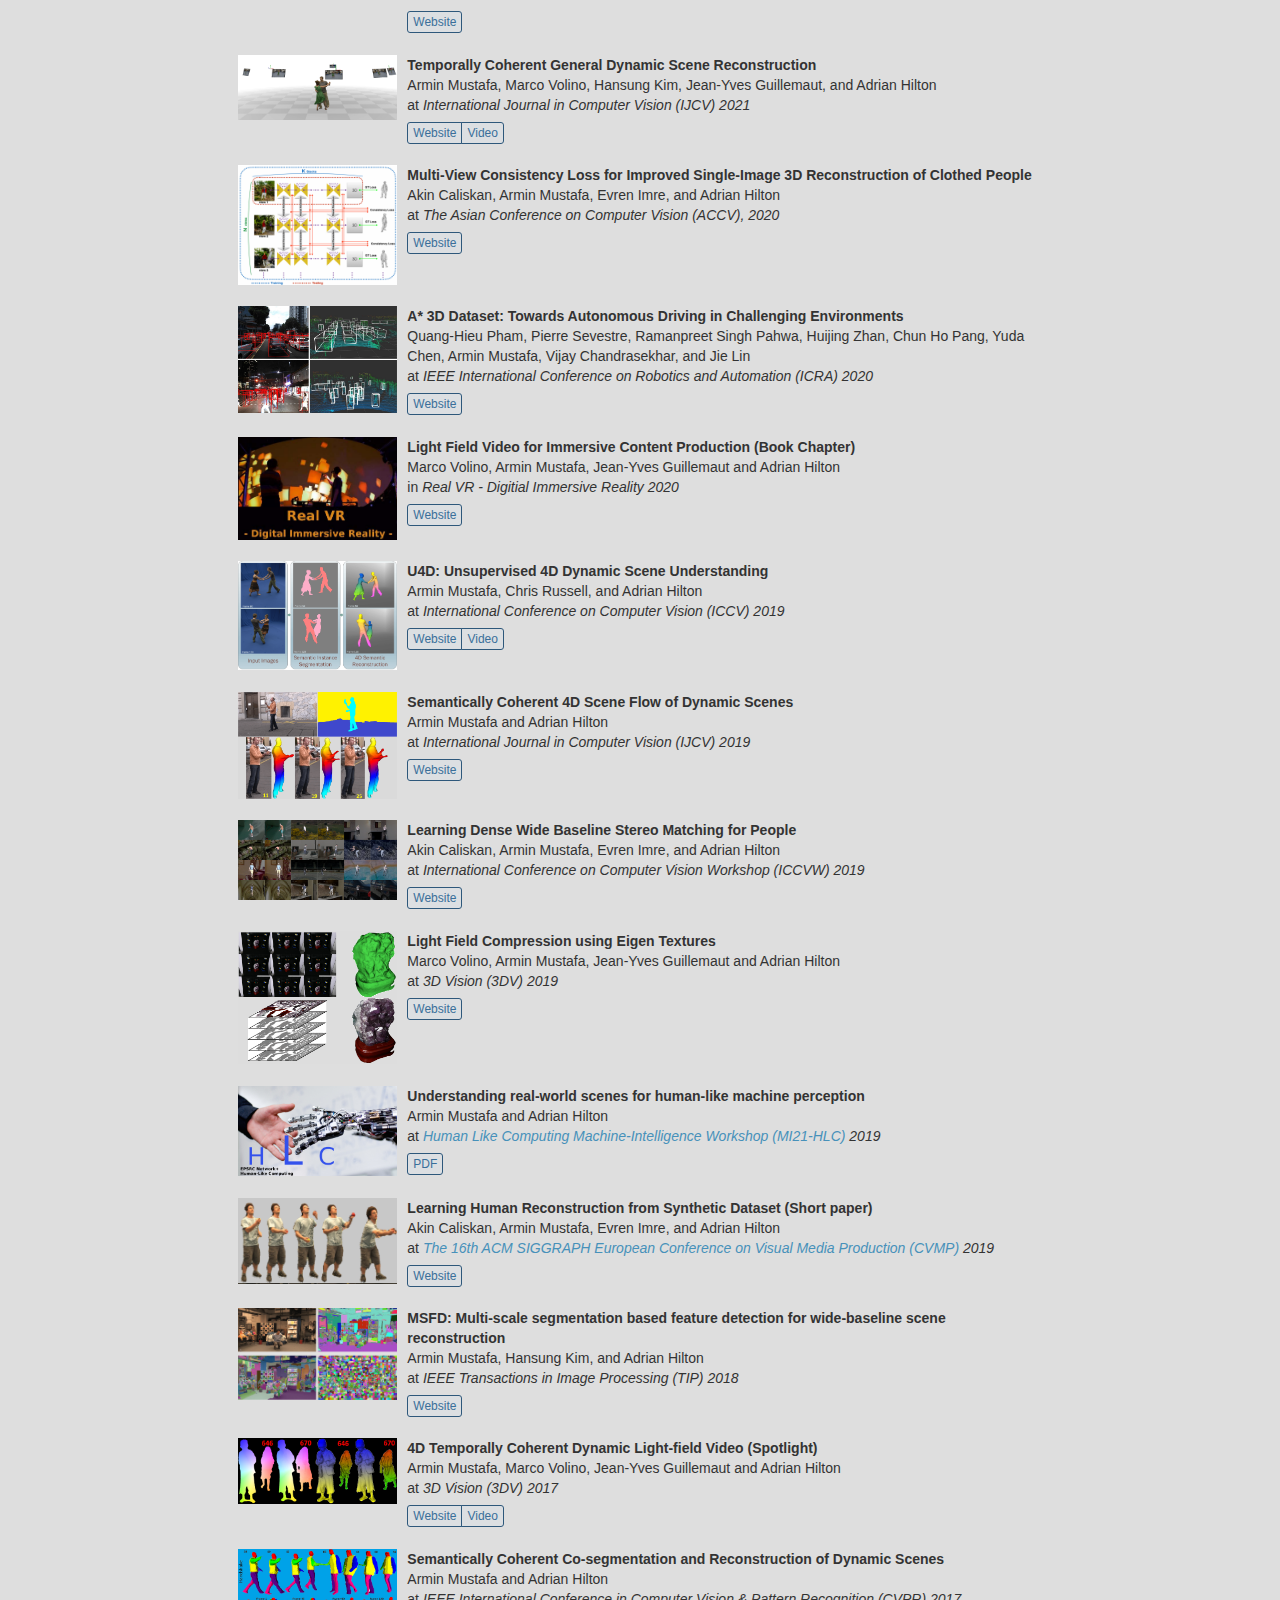
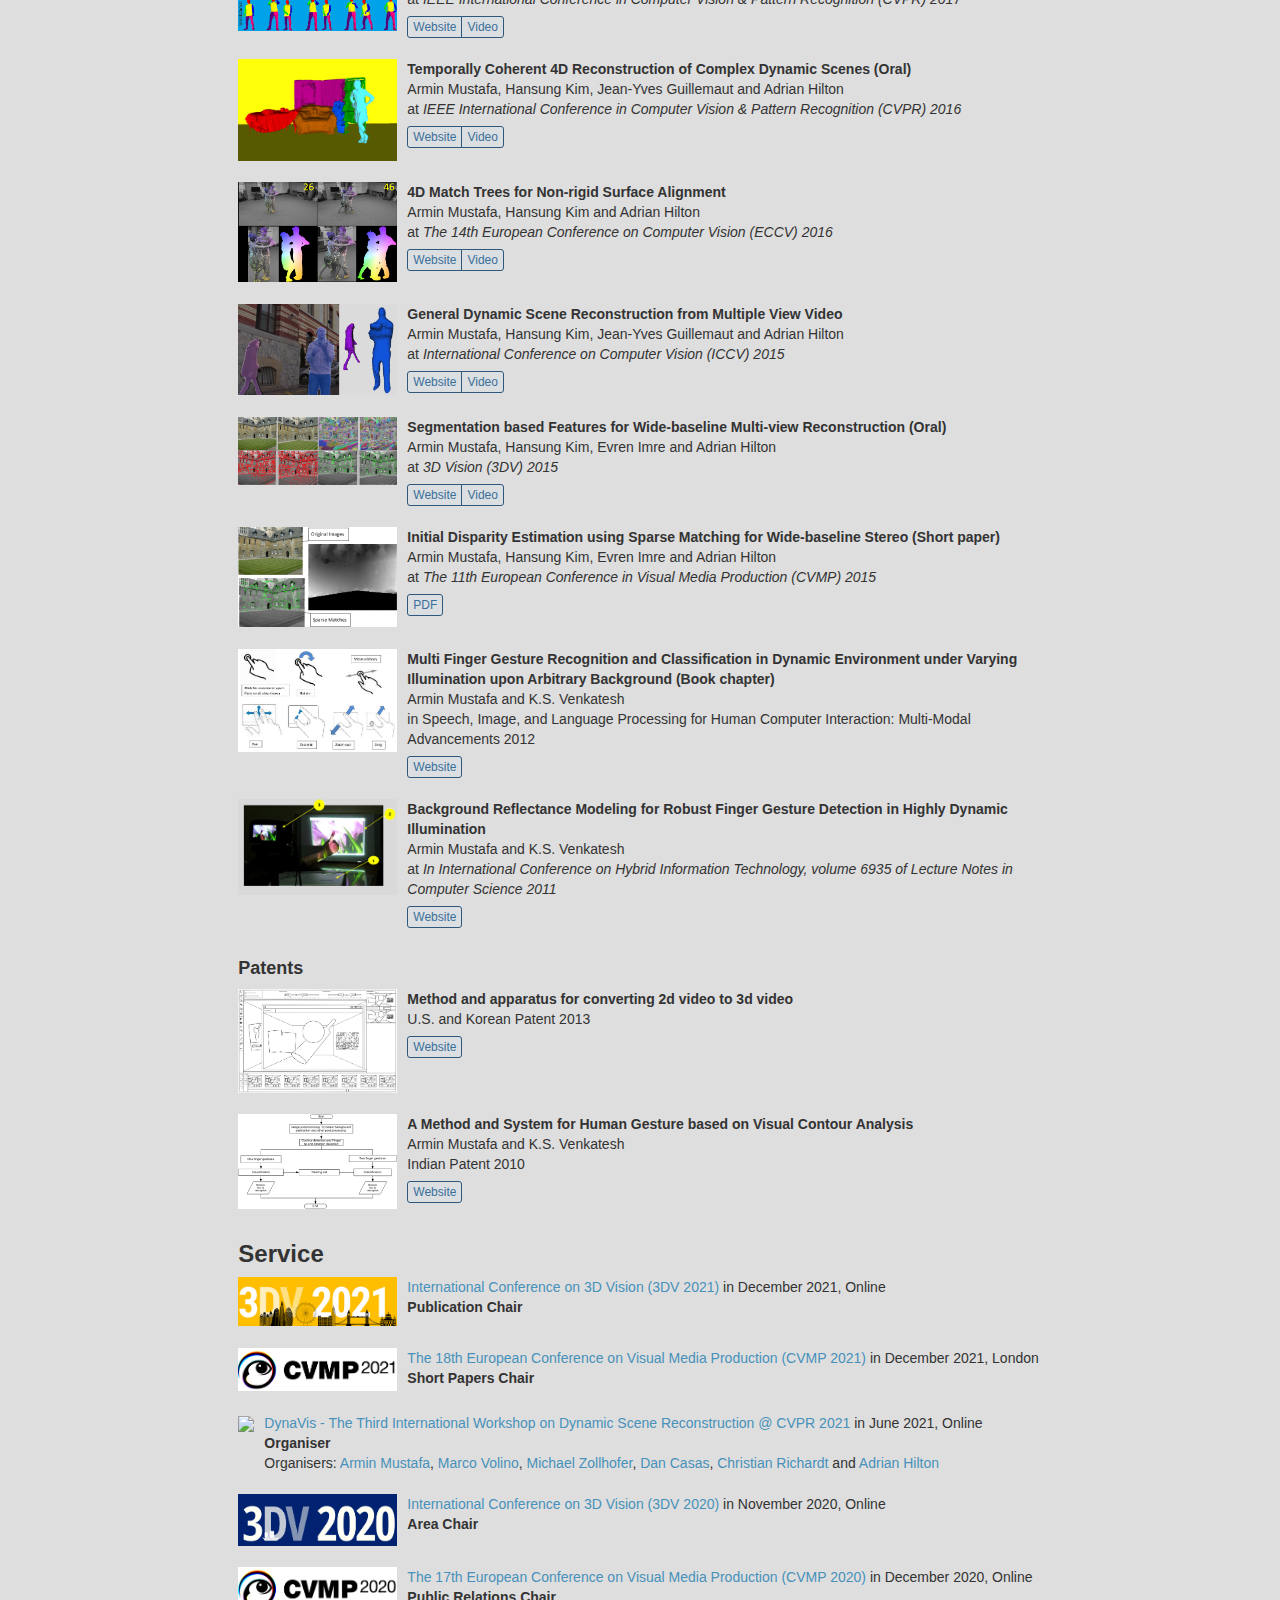
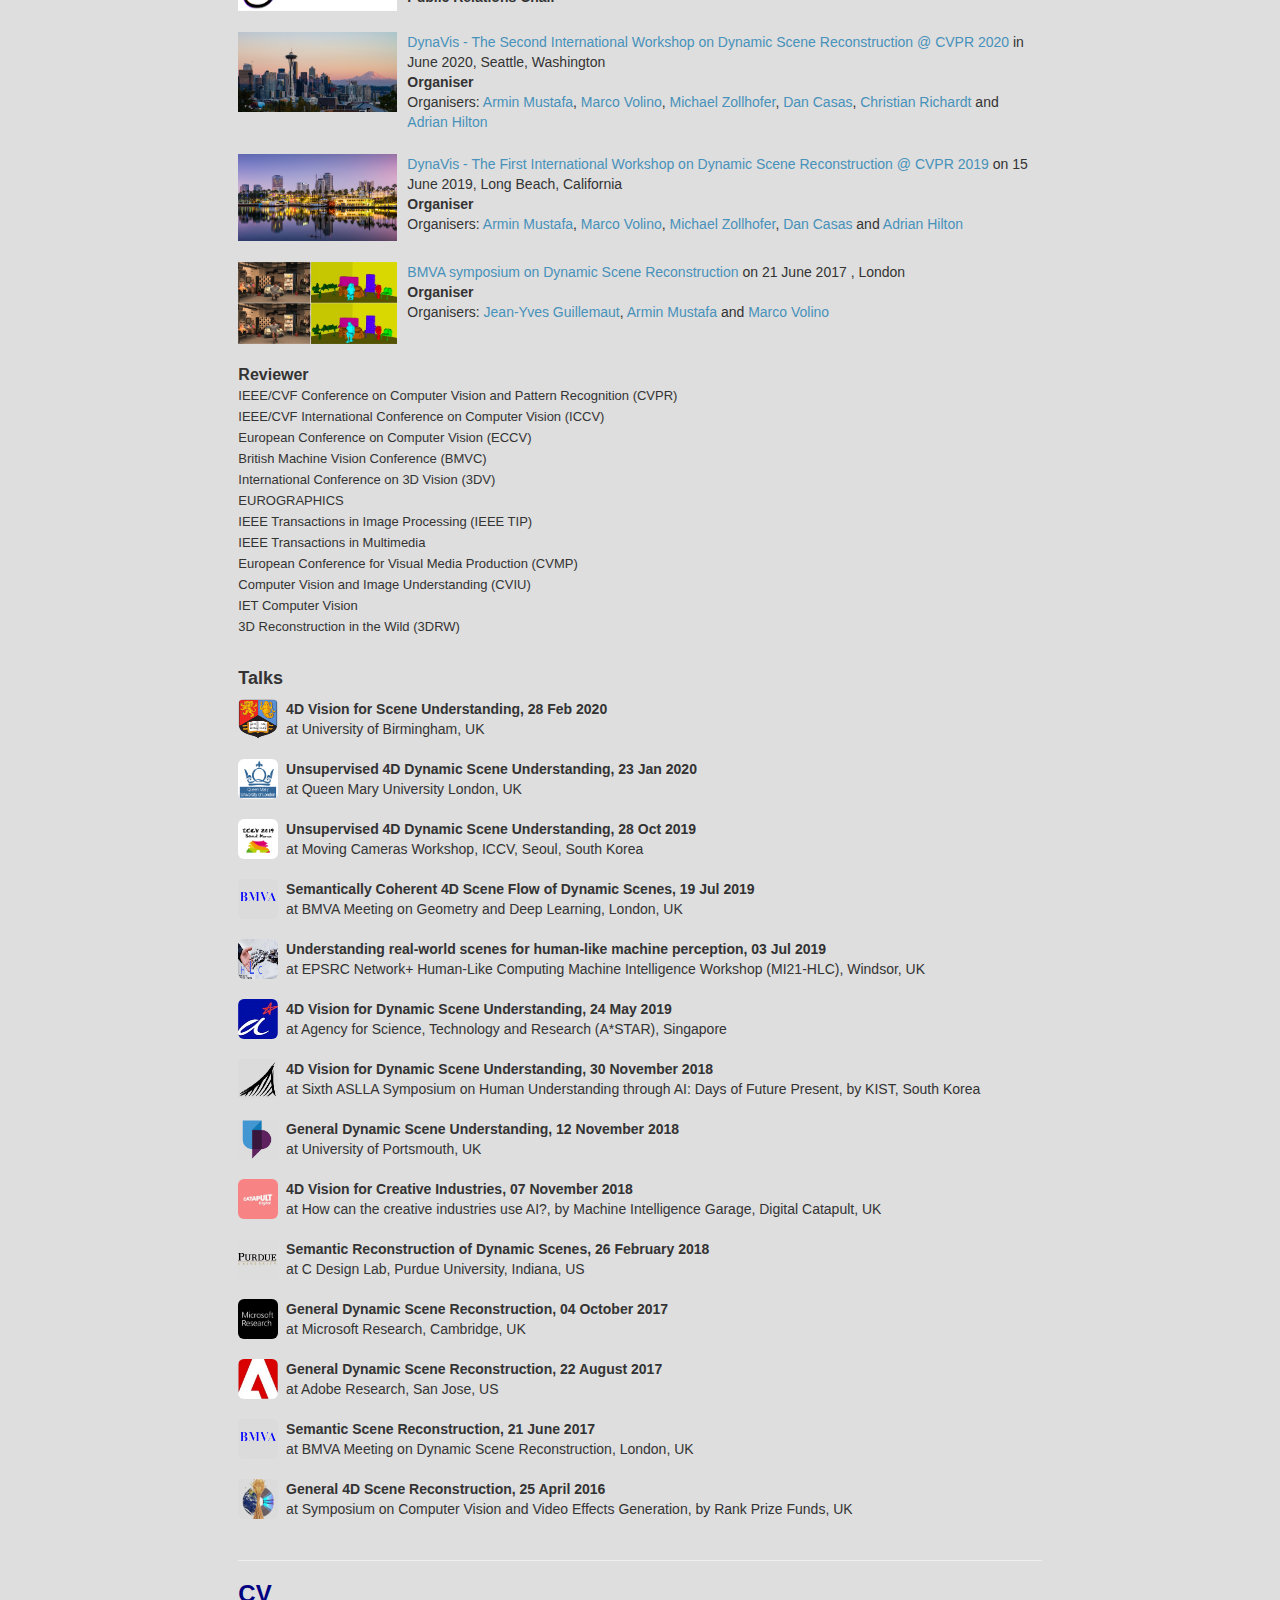
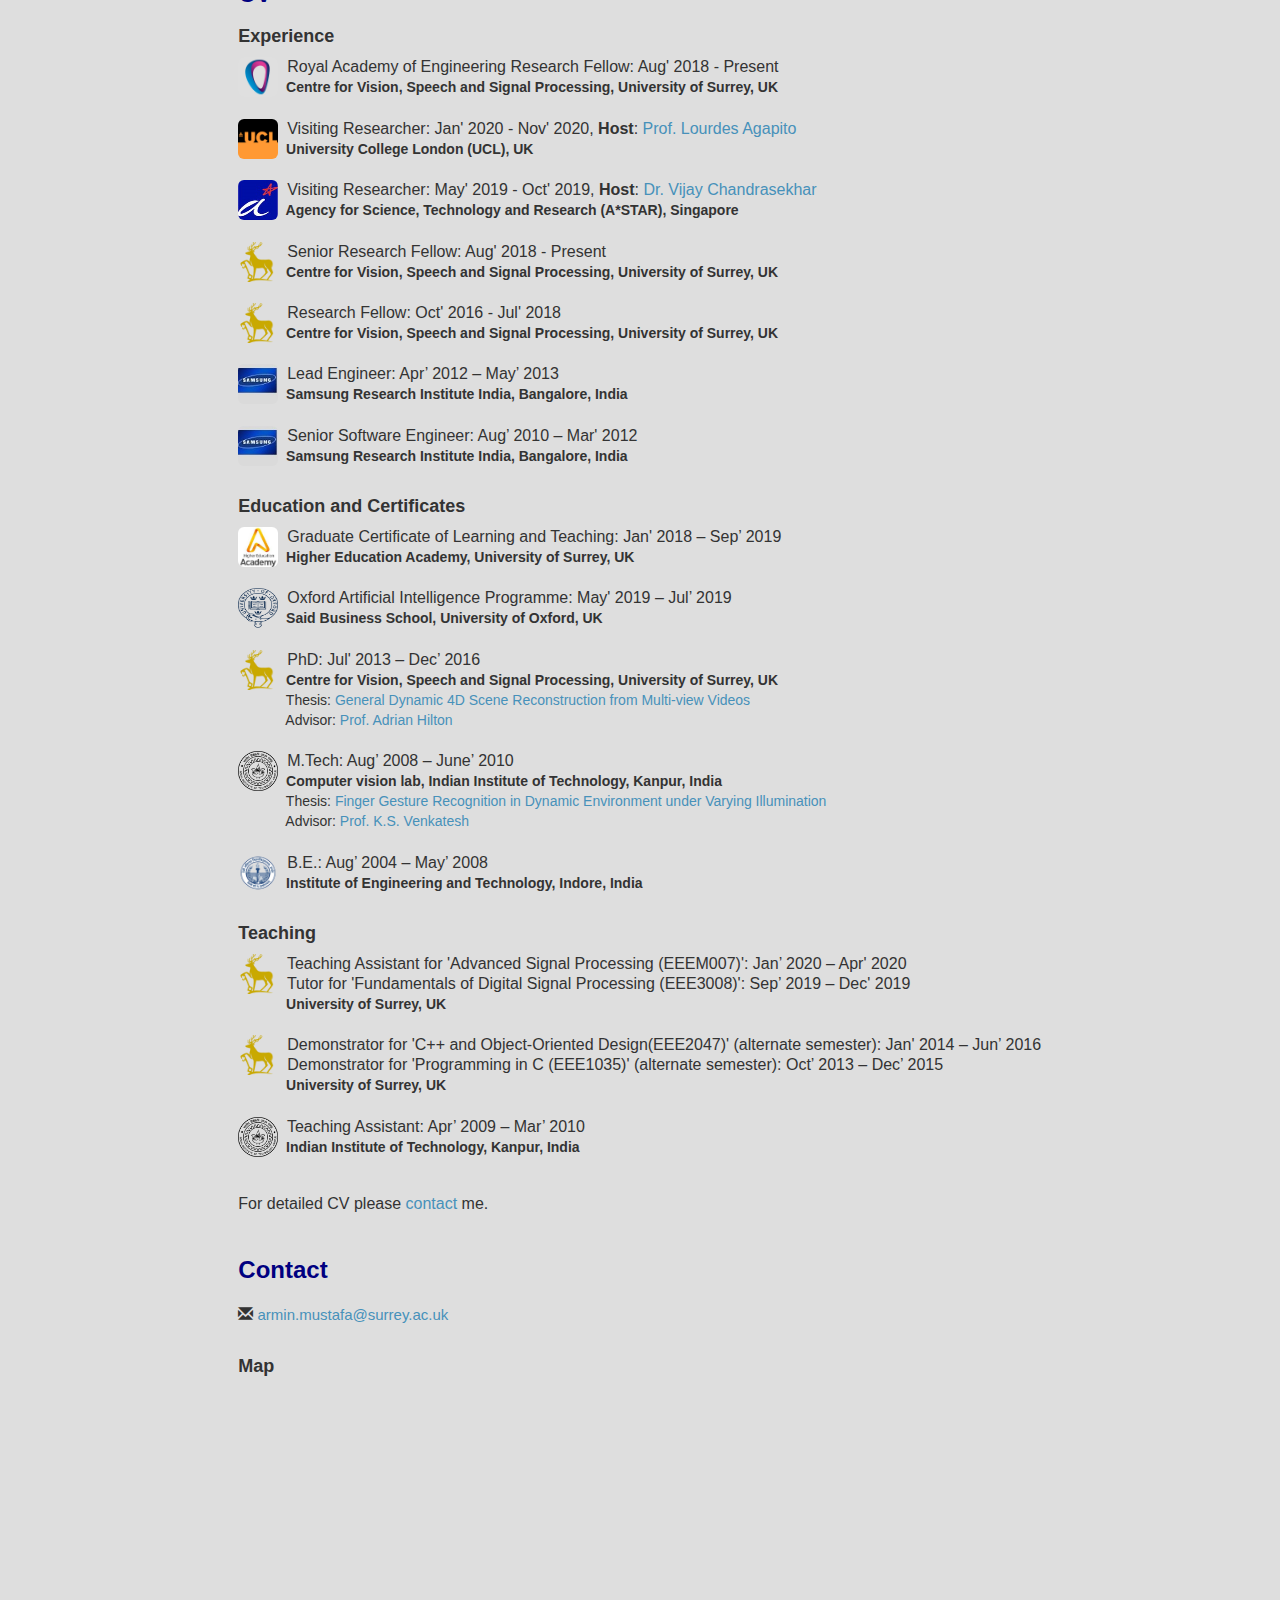
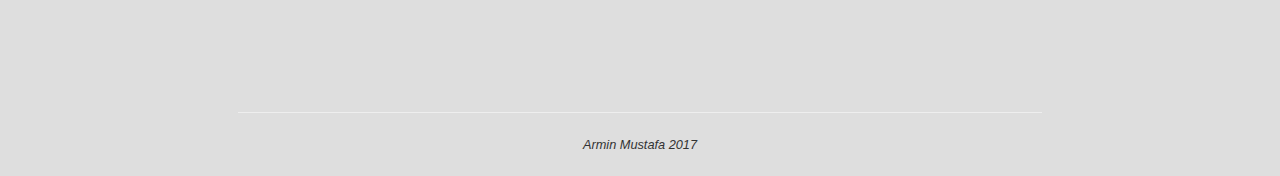
==== commit 7b1363f0: "Update job" ====
--- a/index.html
+++ b/index.html
@@ -88,7 +88,7 @@
                 <!-- BIO TEXT -->
                 <div id="bio_text">
                     <p>
-                        I am a <a target="_blank" href="https://www.raeng.org.uk/news/news-releases/2018/september/academy-awards-eight-new-research-fellowships"> Royal Academy of Engineering Research Fellow</a> in the <a target="_blank" href="https://www.surrey.ac.uk/centre-vision-speech-signal-processing">Centre for Vision, Speech and Signal Processing</a>, <a target="_blank" href="https://www.surrey.ac.uk/">University of Surrey</a> working in 4D Vision for perceptive machines. The emergence of machines that interact with their environment has led to an increasing demand for automatic visual understanding of real-world scenes. My research exploits Artificial Intelligence (AI) aims to better understand complex scenes so that machines can efficiently model and interpret real-world for a range of socially beneficial applications including autonomous systems, augmented reality and healthcare. 
+                        I am a <a target="_blank" href="https://www.raeng.org.uk/news/news-releases/2018/september/academy-awards-eight-new-research-fellowships"> Royal Academy of Engineering Research Fellow</a> in the <a target="_blank" href="https://www.surrey.ac.uk/centre-vision-speech-signal-processing">Centre for Vision, Speech and Signal Processing</a>, <a target="_blank" href="https://www.surrey.ac.uk/">University of Surrey</a> working in 4D Vision for perceptive machines. The emergence of machines that interact with their environment has led to an increasing demand for automatic visual understanding of real-world scenes. My research exploits Artificial Intelligence (AI) to better understand complex scenes so that machines can efficiently model and interpret real-world for a range of socially beneficial applications including autonomous systems, augmented reality and healthcare. 
                     </p>
                     <p>
                         I am currently a <a target="_blank" href="https://www.surrey.ac.uk/people/armin-mustafa"> Lecturer in Computer Vision and AI </a> at CVSSP, University of Surrey, where I finished PhD in 'General dynamic scene reconstruction from multi-view videos' in 2016, supervised by <a href="https://www.surrey.ac.uk/people/adrian-hilton">Prof. Adrian Hilton</a>. I have previously worked at <a href="http://www.samsung.com/in/aboutsamsung/samsungelectronics/india/rnd/">Samsung Research Institute</a>, Bangalore, India for 3 years (2010 - 2013) in Computer Vision. In 2010 I received M.Tech. degree from the Indian Institute of Technology (IIT), Kanpur, India supervised by <a href="http://home.iitk.ac.in/~venkats/index.html">Prof. K.S. Venkatesh</a> in Human Computer Interaction. Please refer to <a href="#cv">CV</a> for more information.
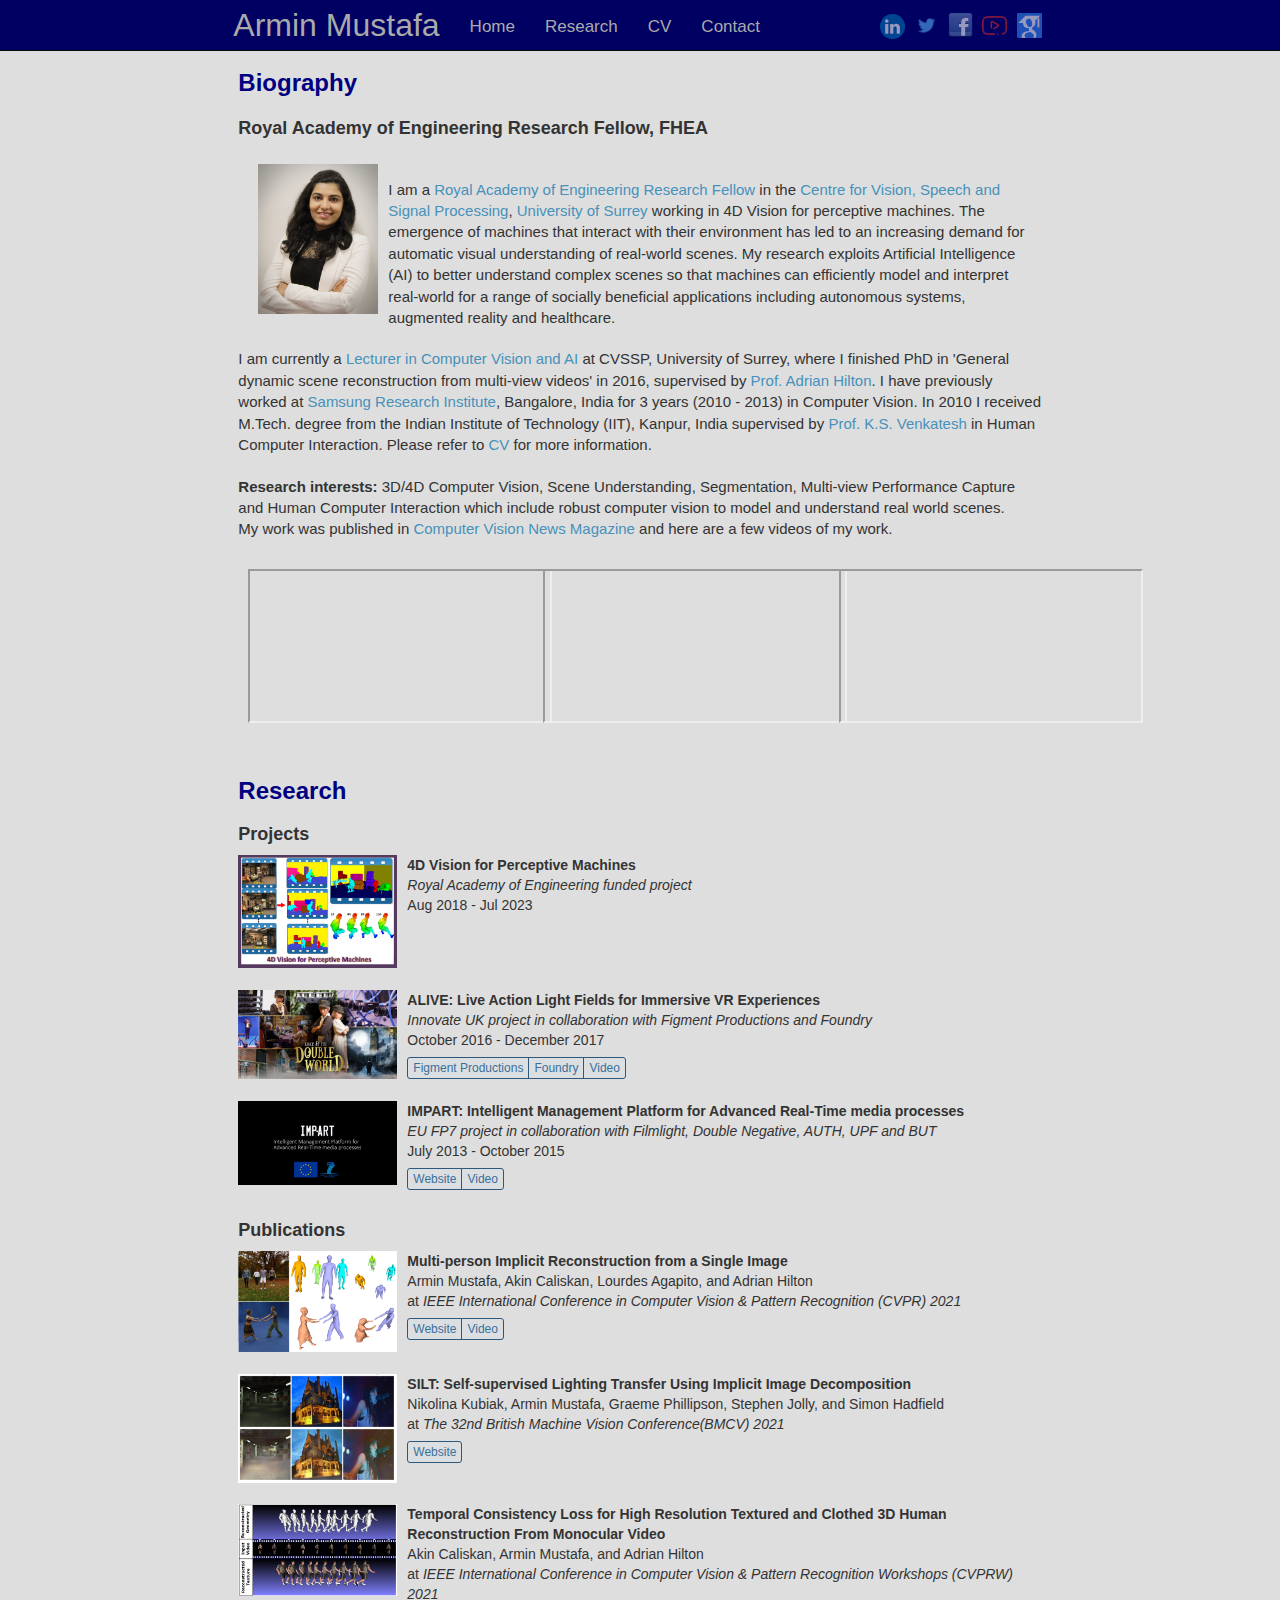
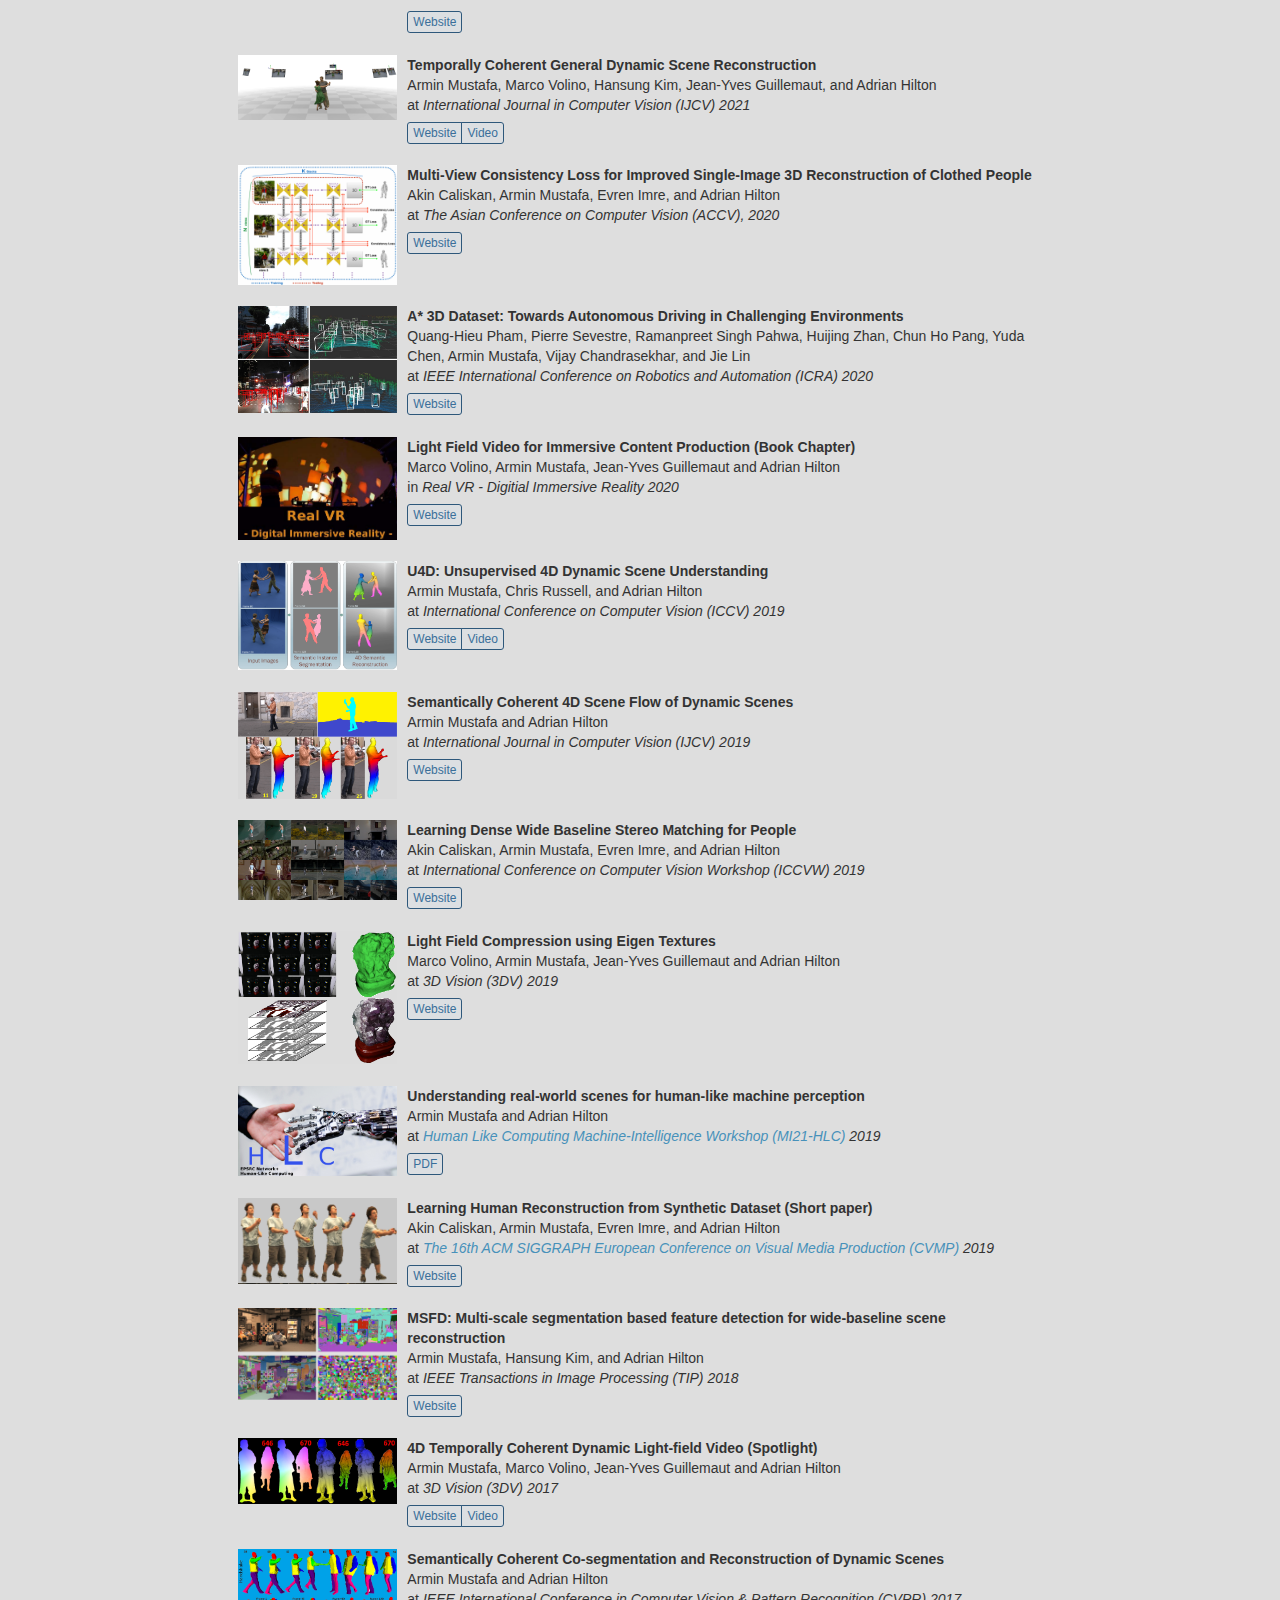
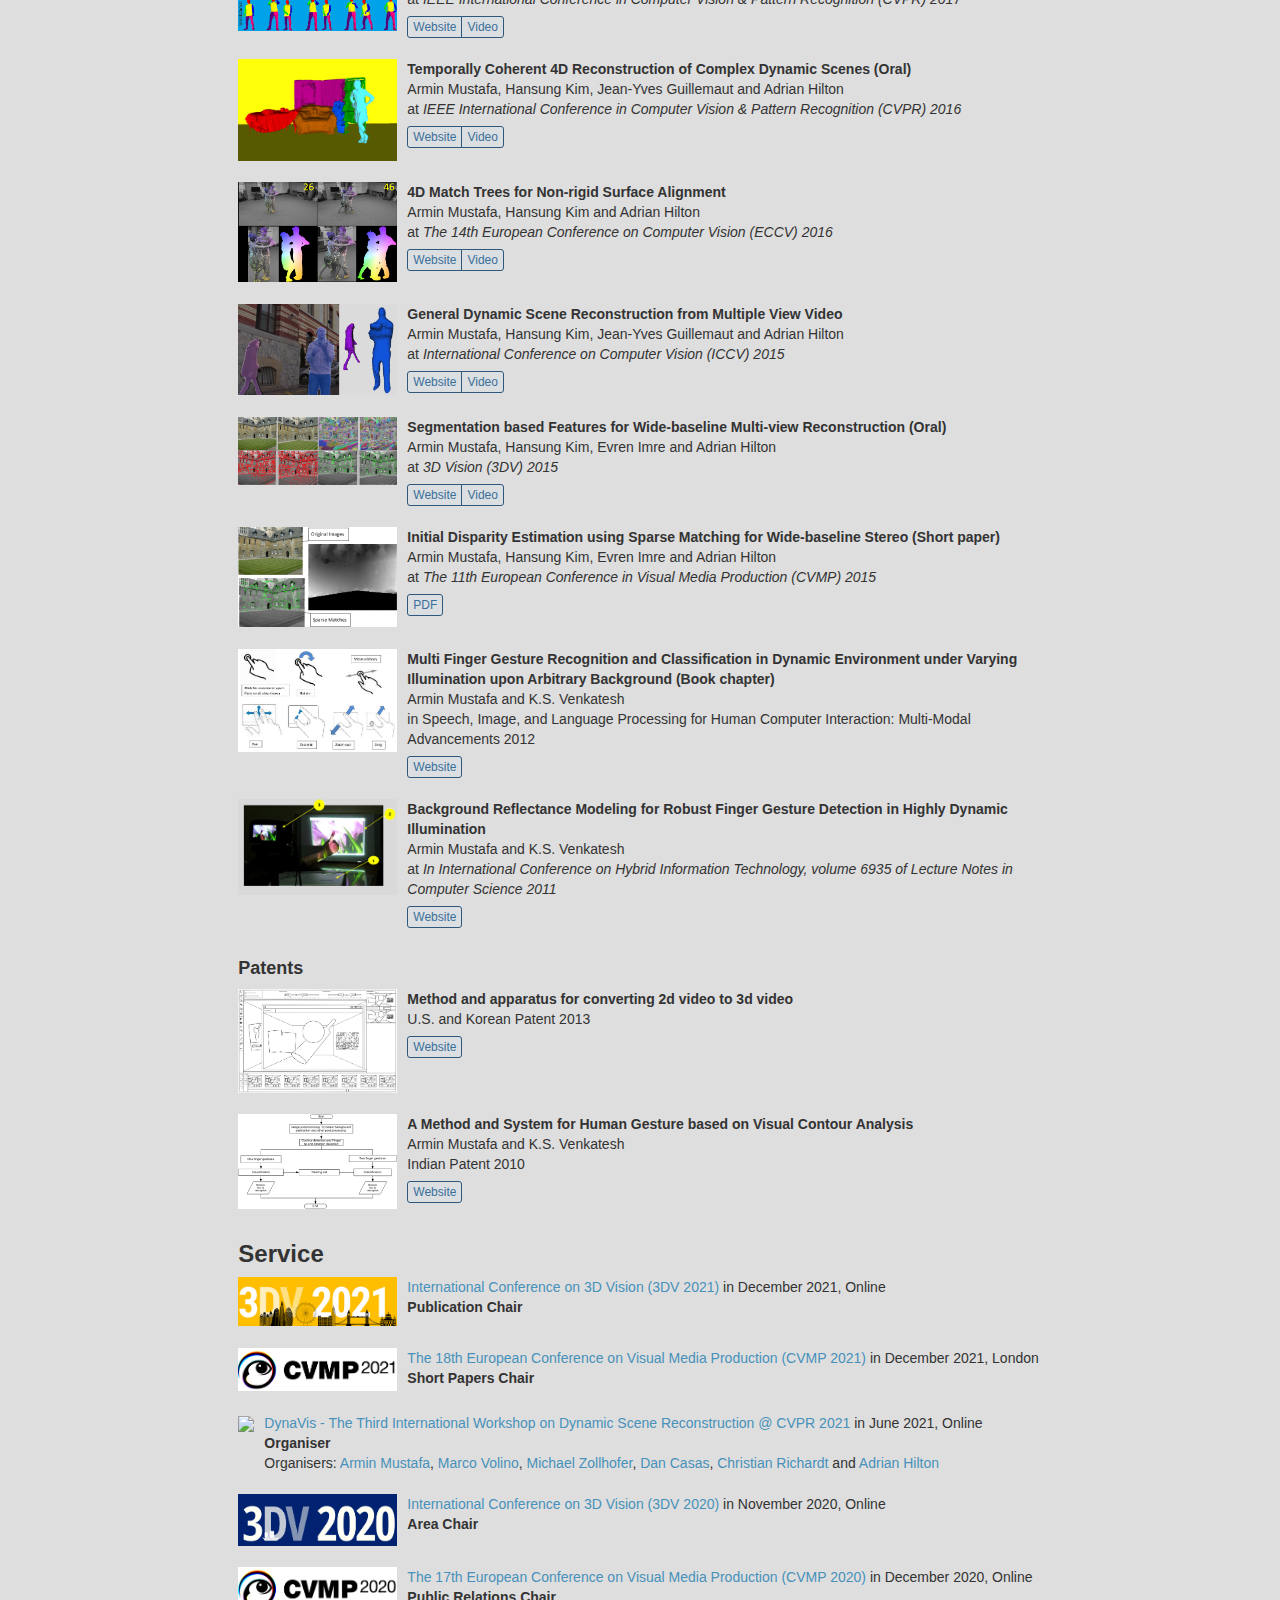
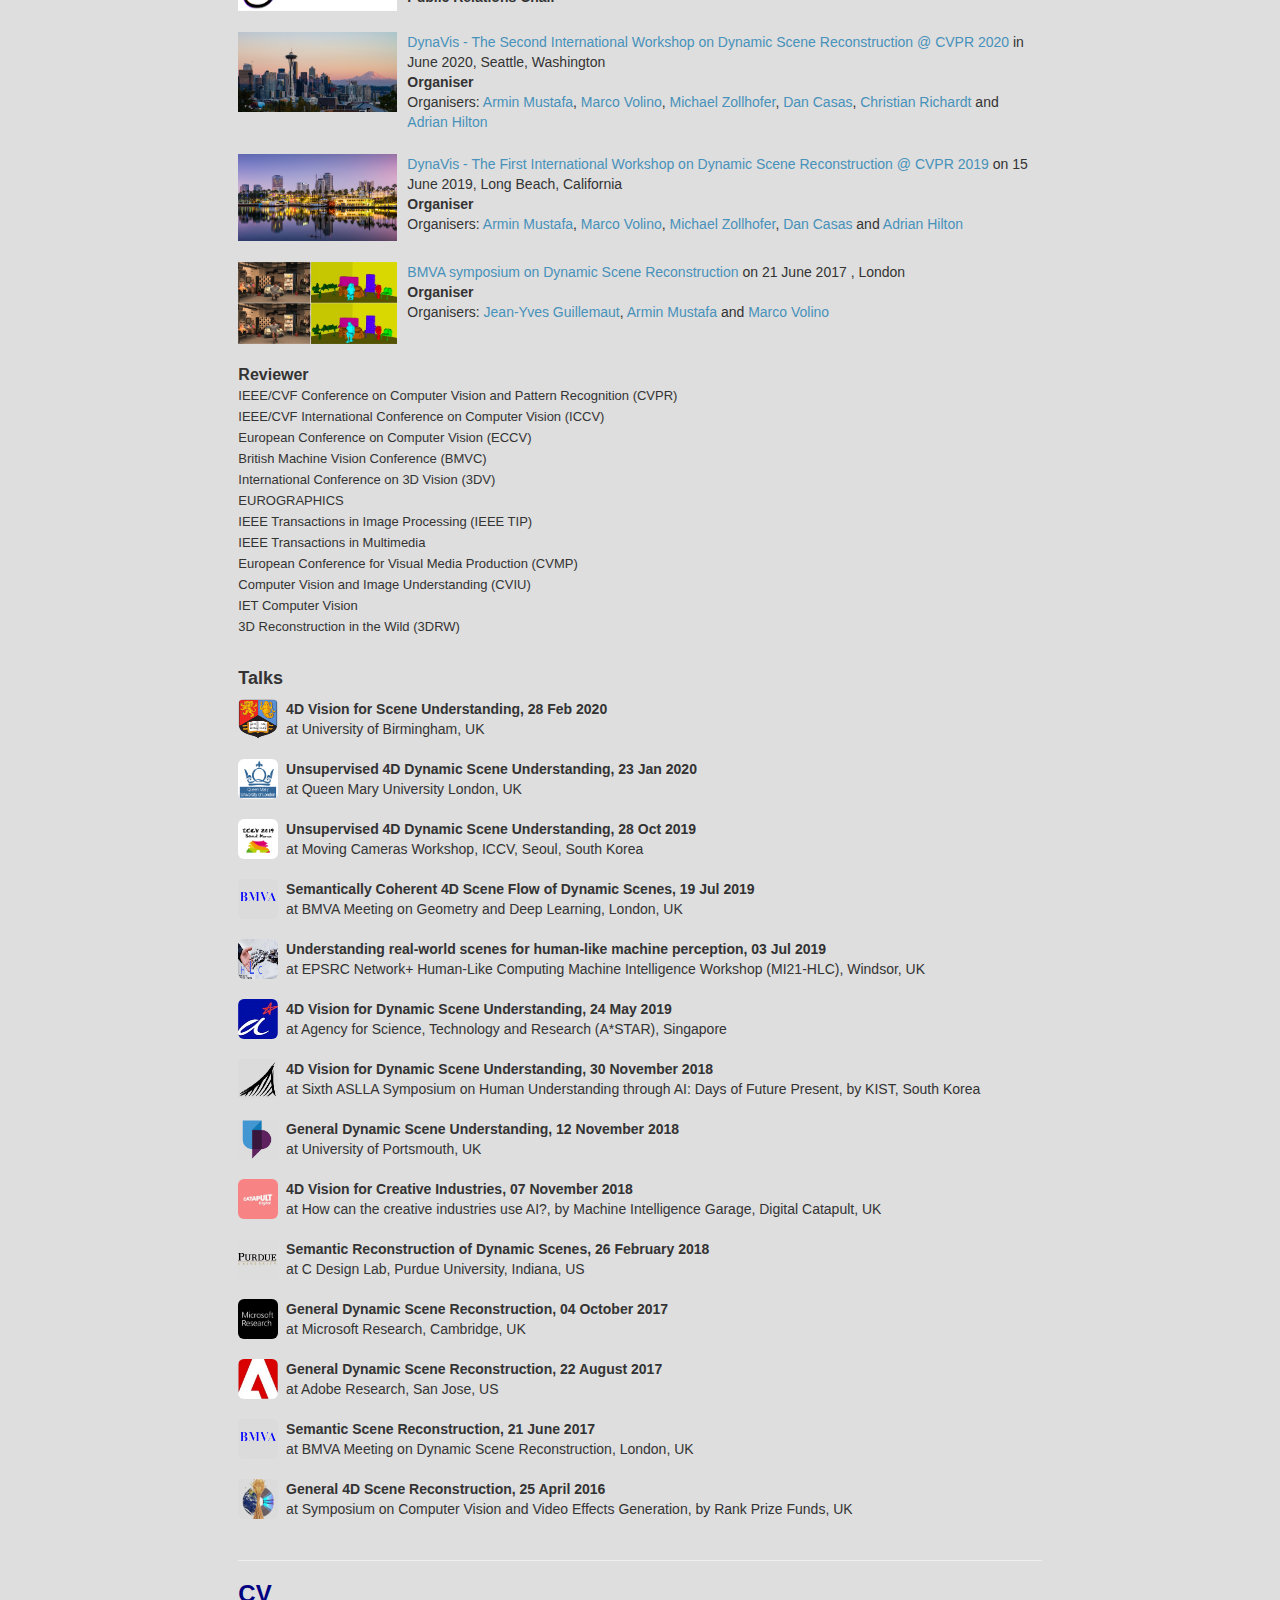
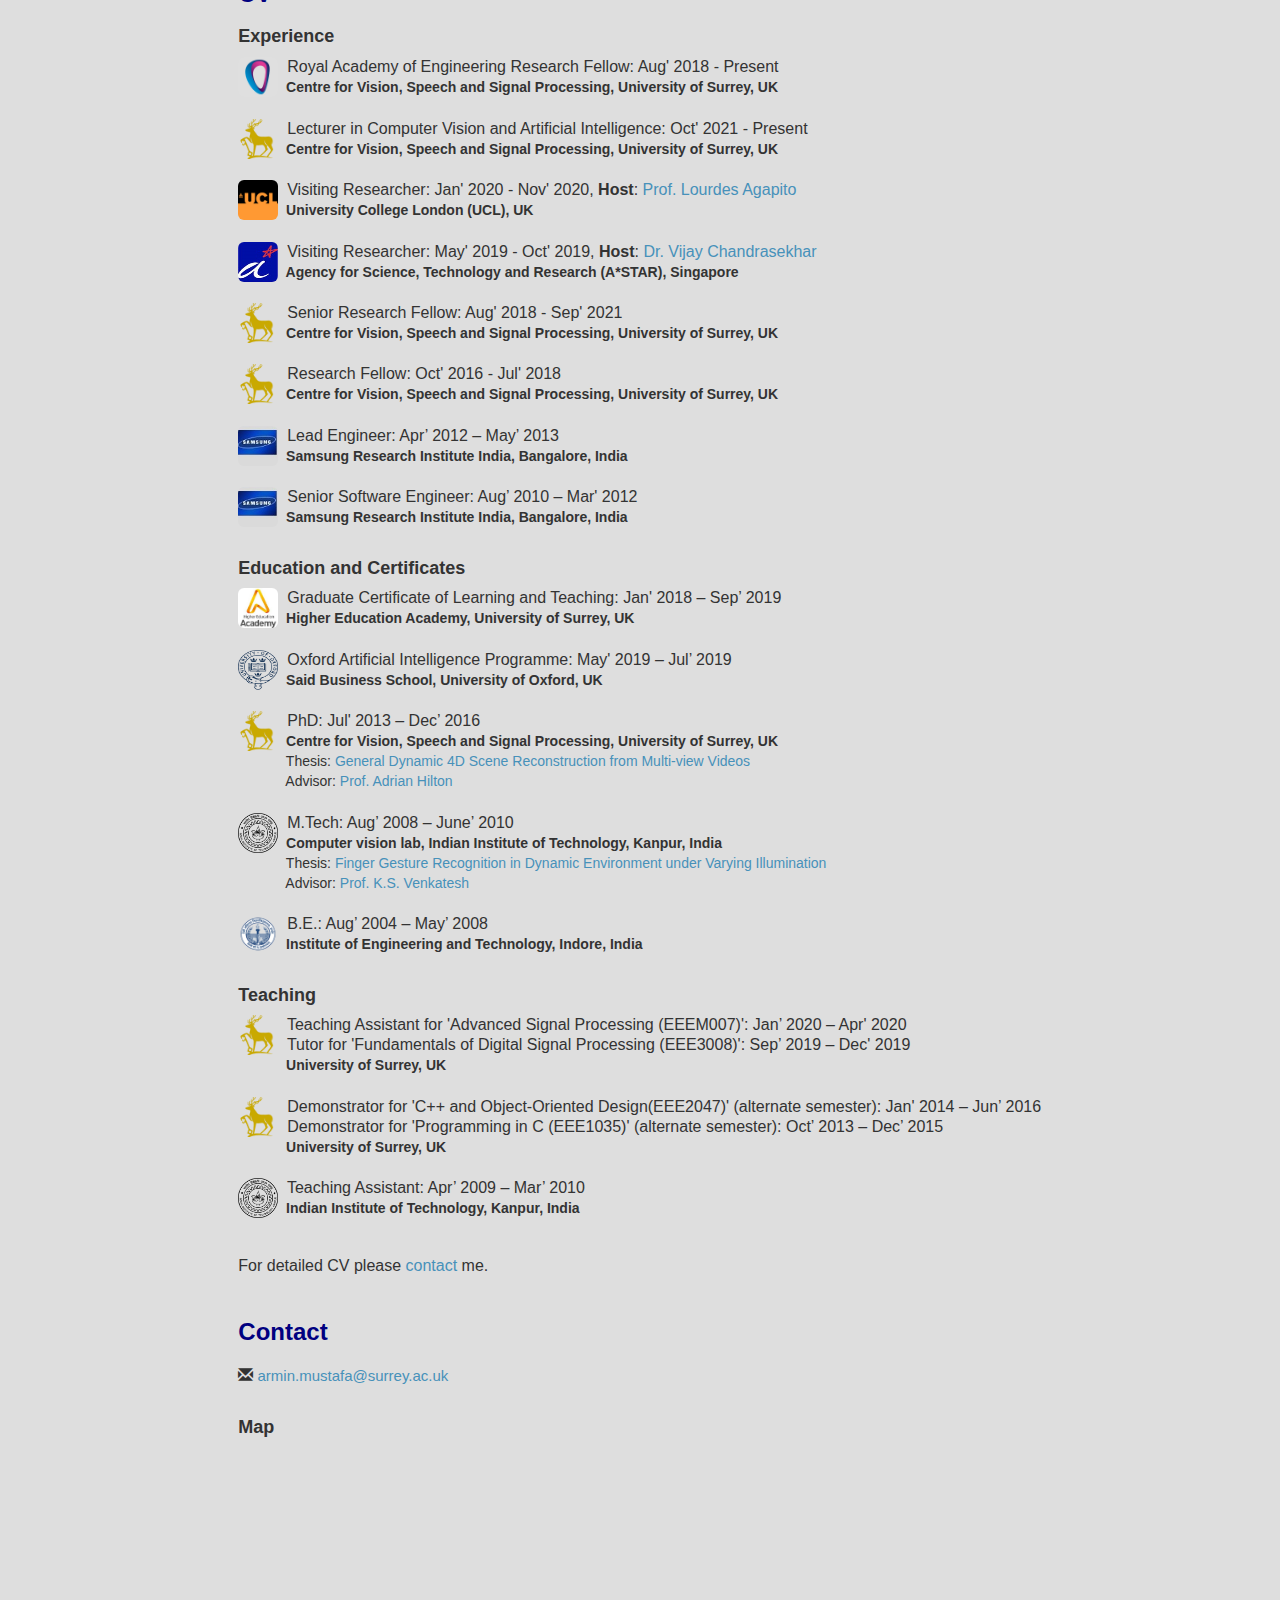
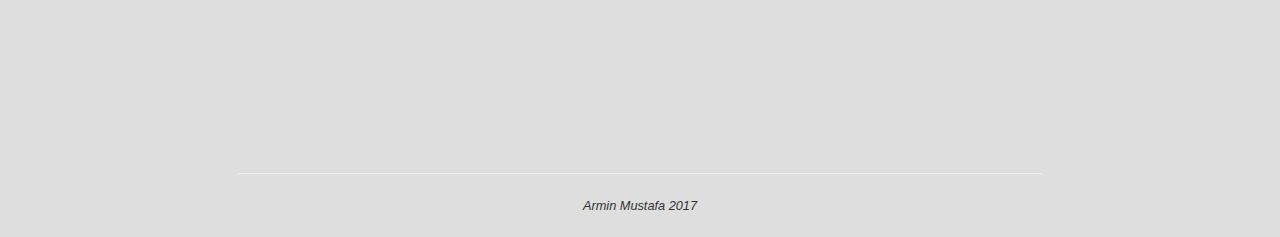
==== commit 5d4dd88f: "adding new position" ====
--- a/index.html
+++ b/index.html
@@ -952,6 +952,18 @@
 				<table class="table-responsive">
 					<tr>
 						<td>
+						<img class="img-rounded" src="docs/files/surrey.png" alt="" width="40" height="40"/>
+						</td>
+						<td>
+							<font size="+0.25"> &nbsp Lecturer in Computer Vision and Artificial Intelligence: Oct' 2021 - Present</font> <br style="line-height: 8px" />
+							<b>&nbsp Centre for Vision, Speech and Signal Processing, University of Surrey, UK </b><br/>
+						</td>
+					</tr>
+				</table>
+				<br/>
+				<table class="table-responsive">
+					<tr>
+						<td>
 						<img class="img-rounded" src="docs/misc/ucl.png" alt="" width="40" height="40"/>
 						</td>
 						<td>
@@ -979,7 +991,7 @@
 						<img class="img-rounded" src="docs/files/surrey.png" alt="" width="40" height="40"/>
 						</td>
 						<td>
-							<font size="+0.25"> &nbsp Senior Research Fellow: Aug' 2018 - Present</font> <br style="line-height: 8px" />
+							<font size="+0.25"> &nbsp Senior Research Fellow: Aug' 2018 - Sep' 2021</font> <br style="line-height: 8px" />
 							<b>&nbsp Centre for Vision, Speech and Signal Processing, University of Surrey, UK </b><br/>
 						</td>
 					</tr>
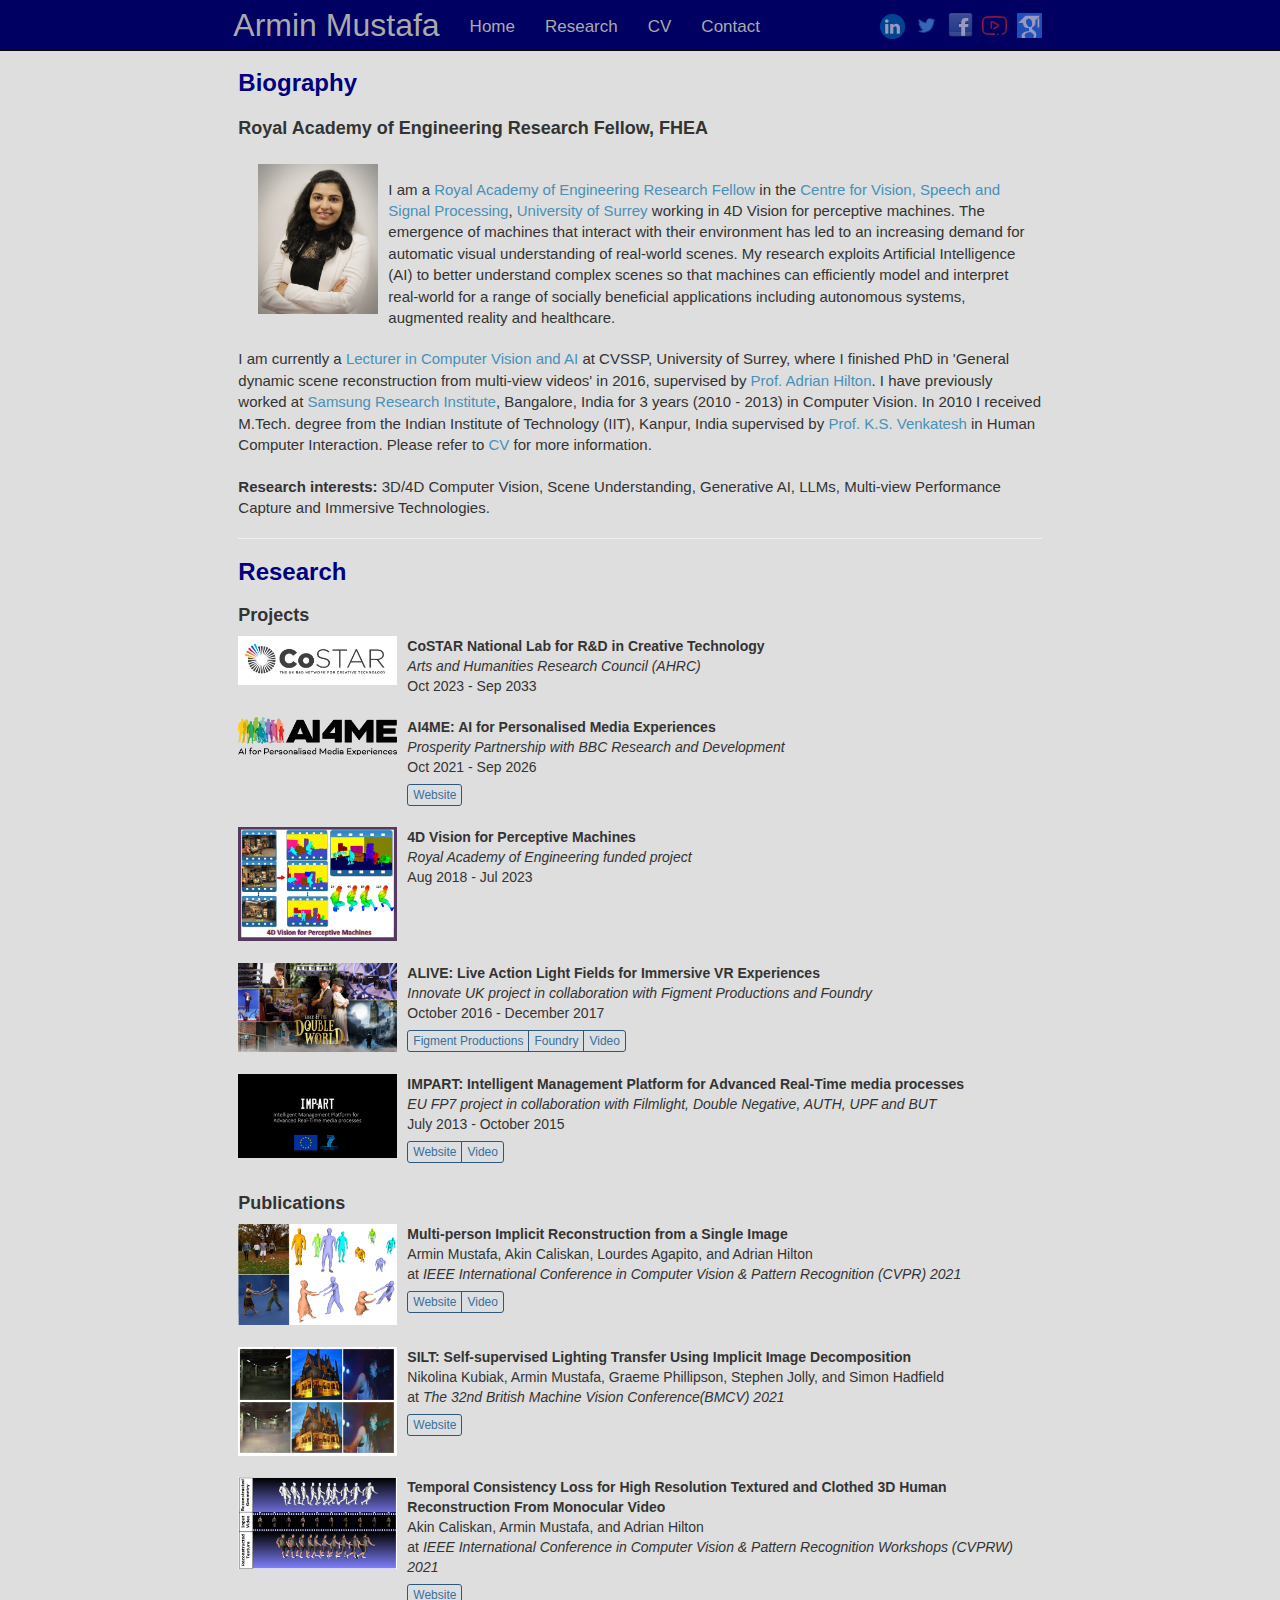
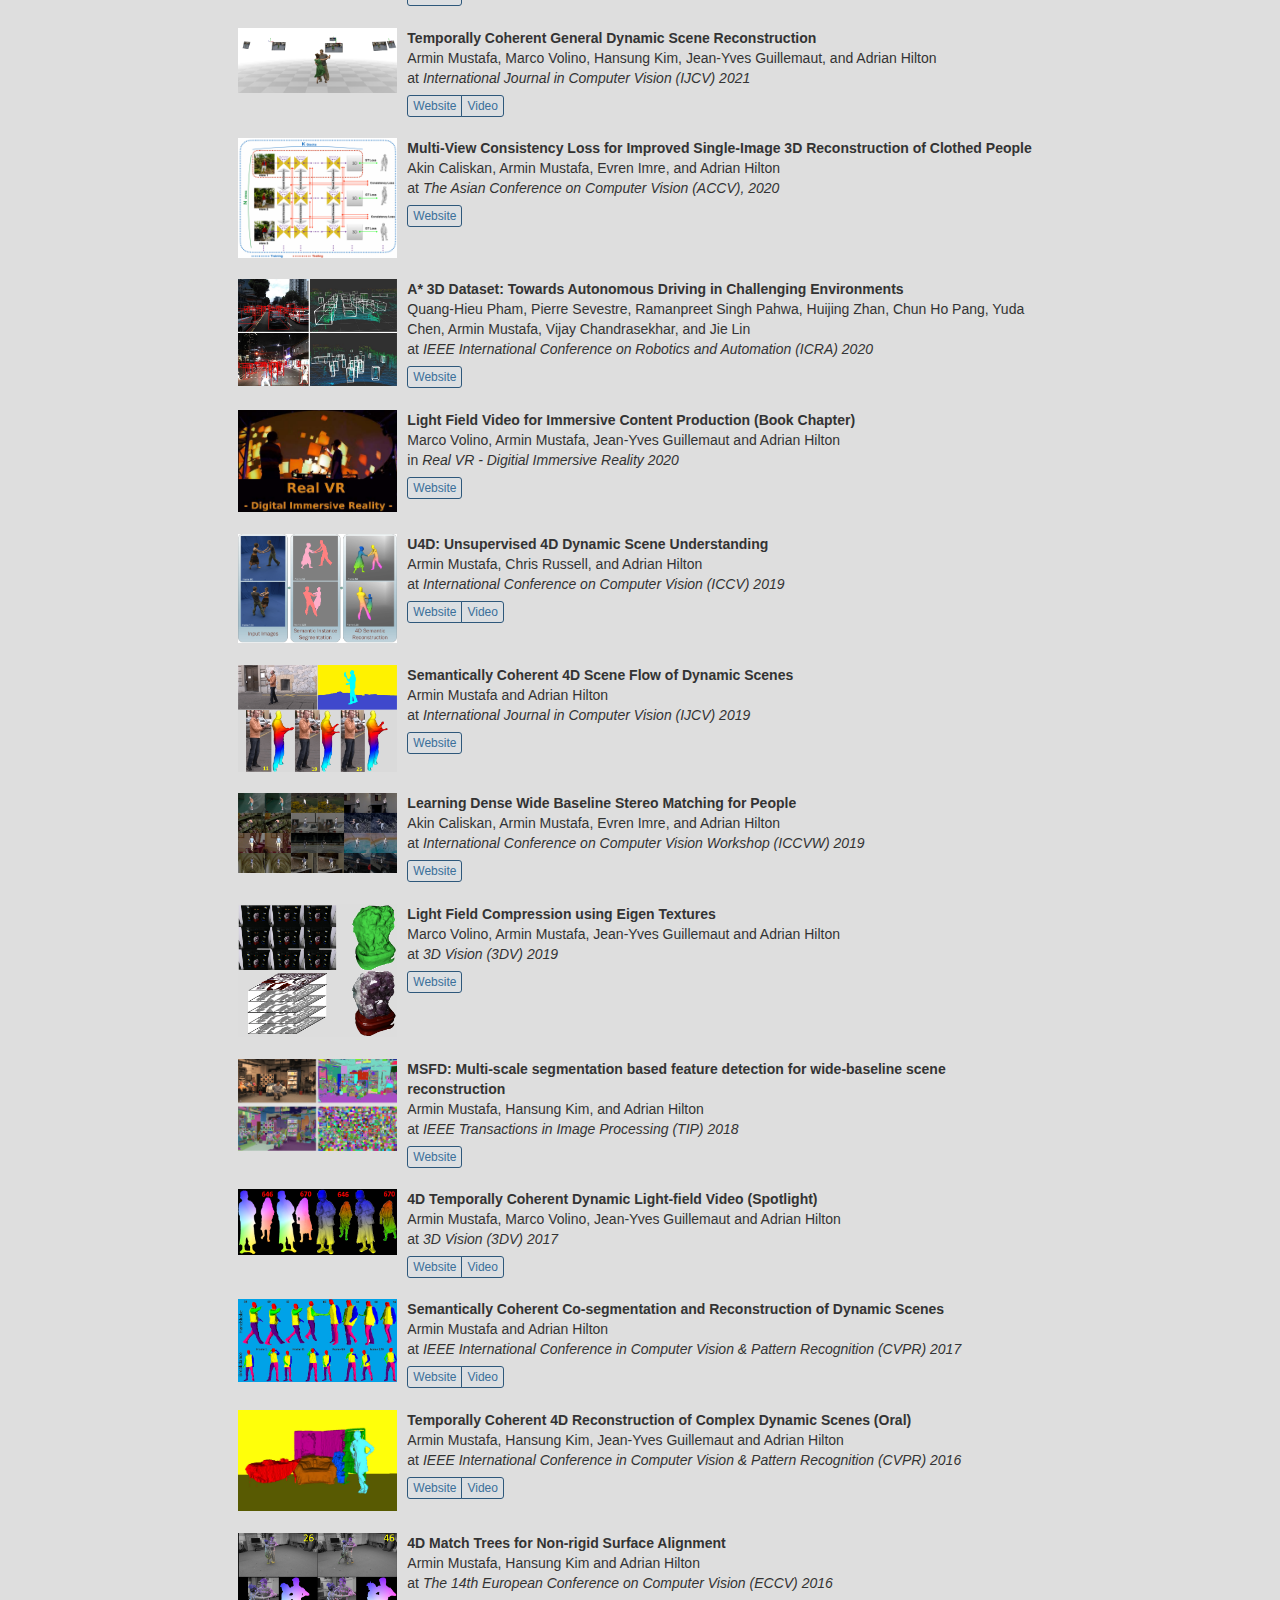
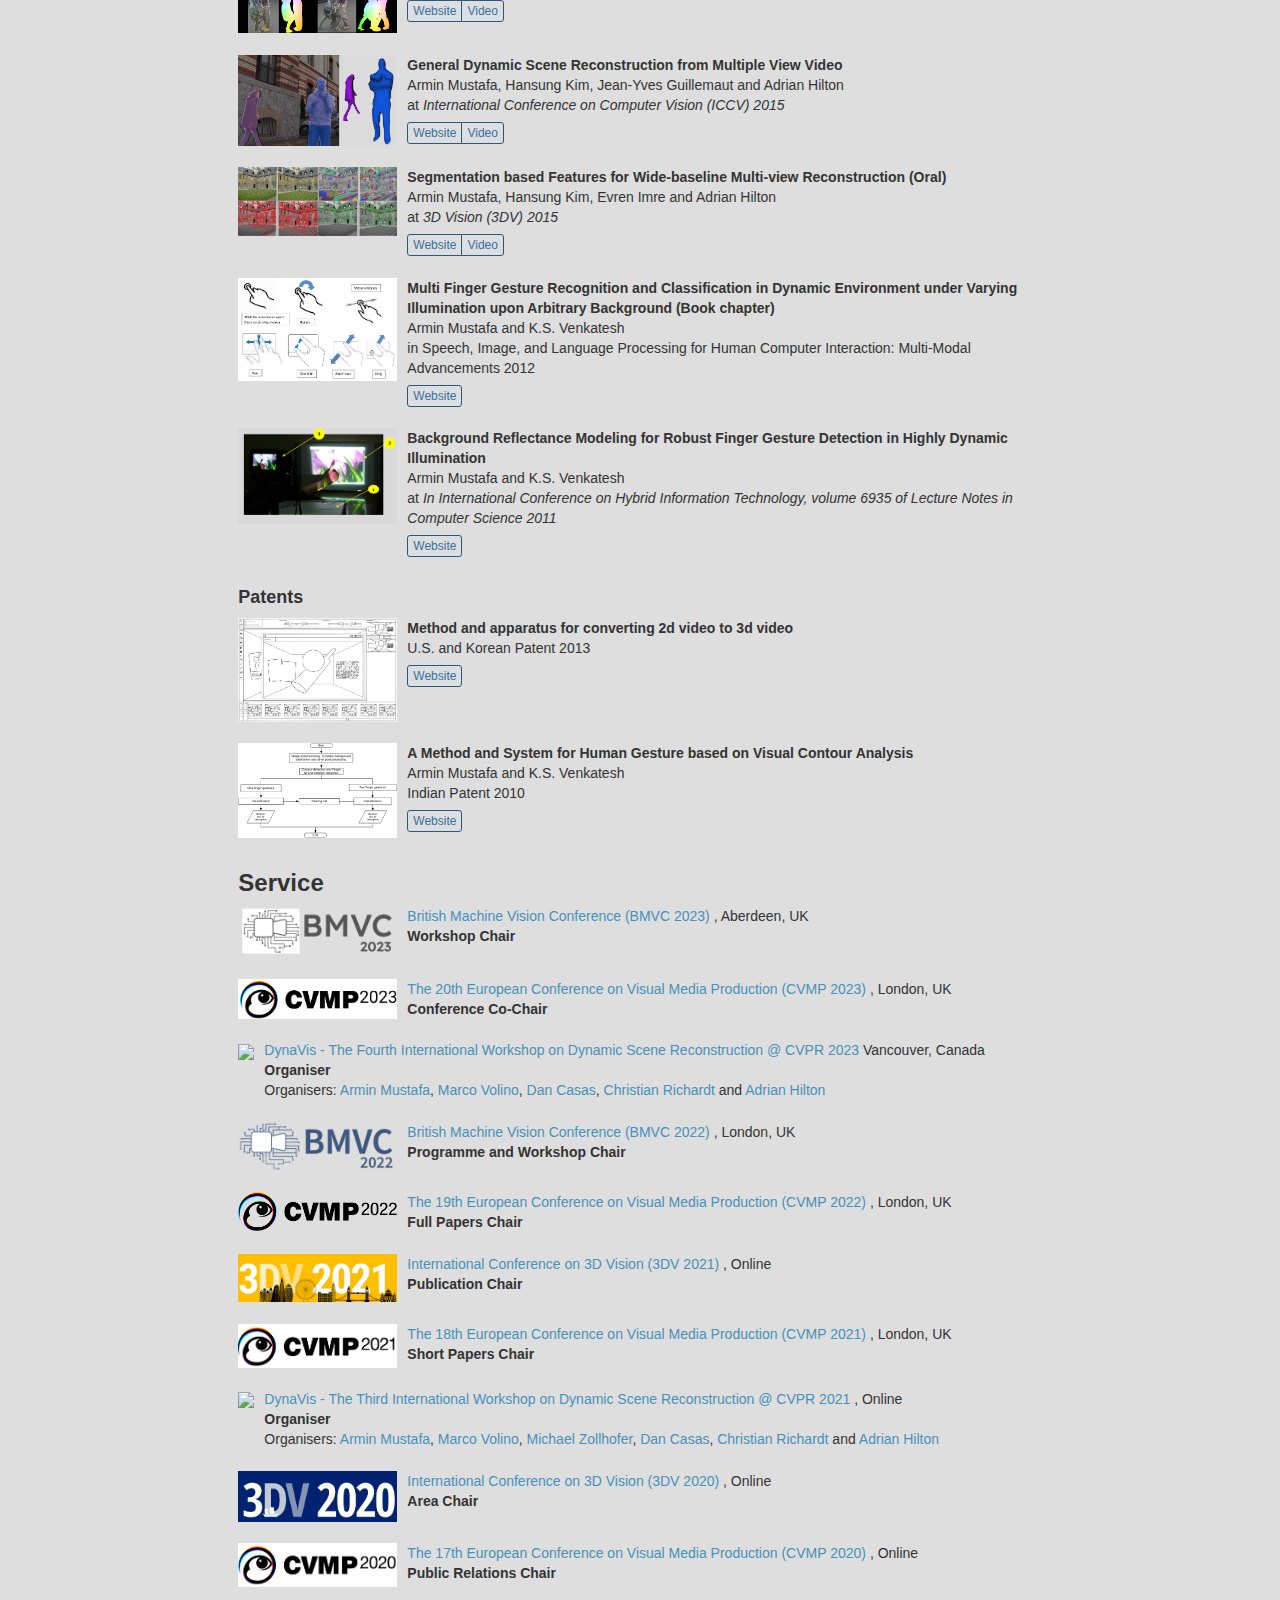
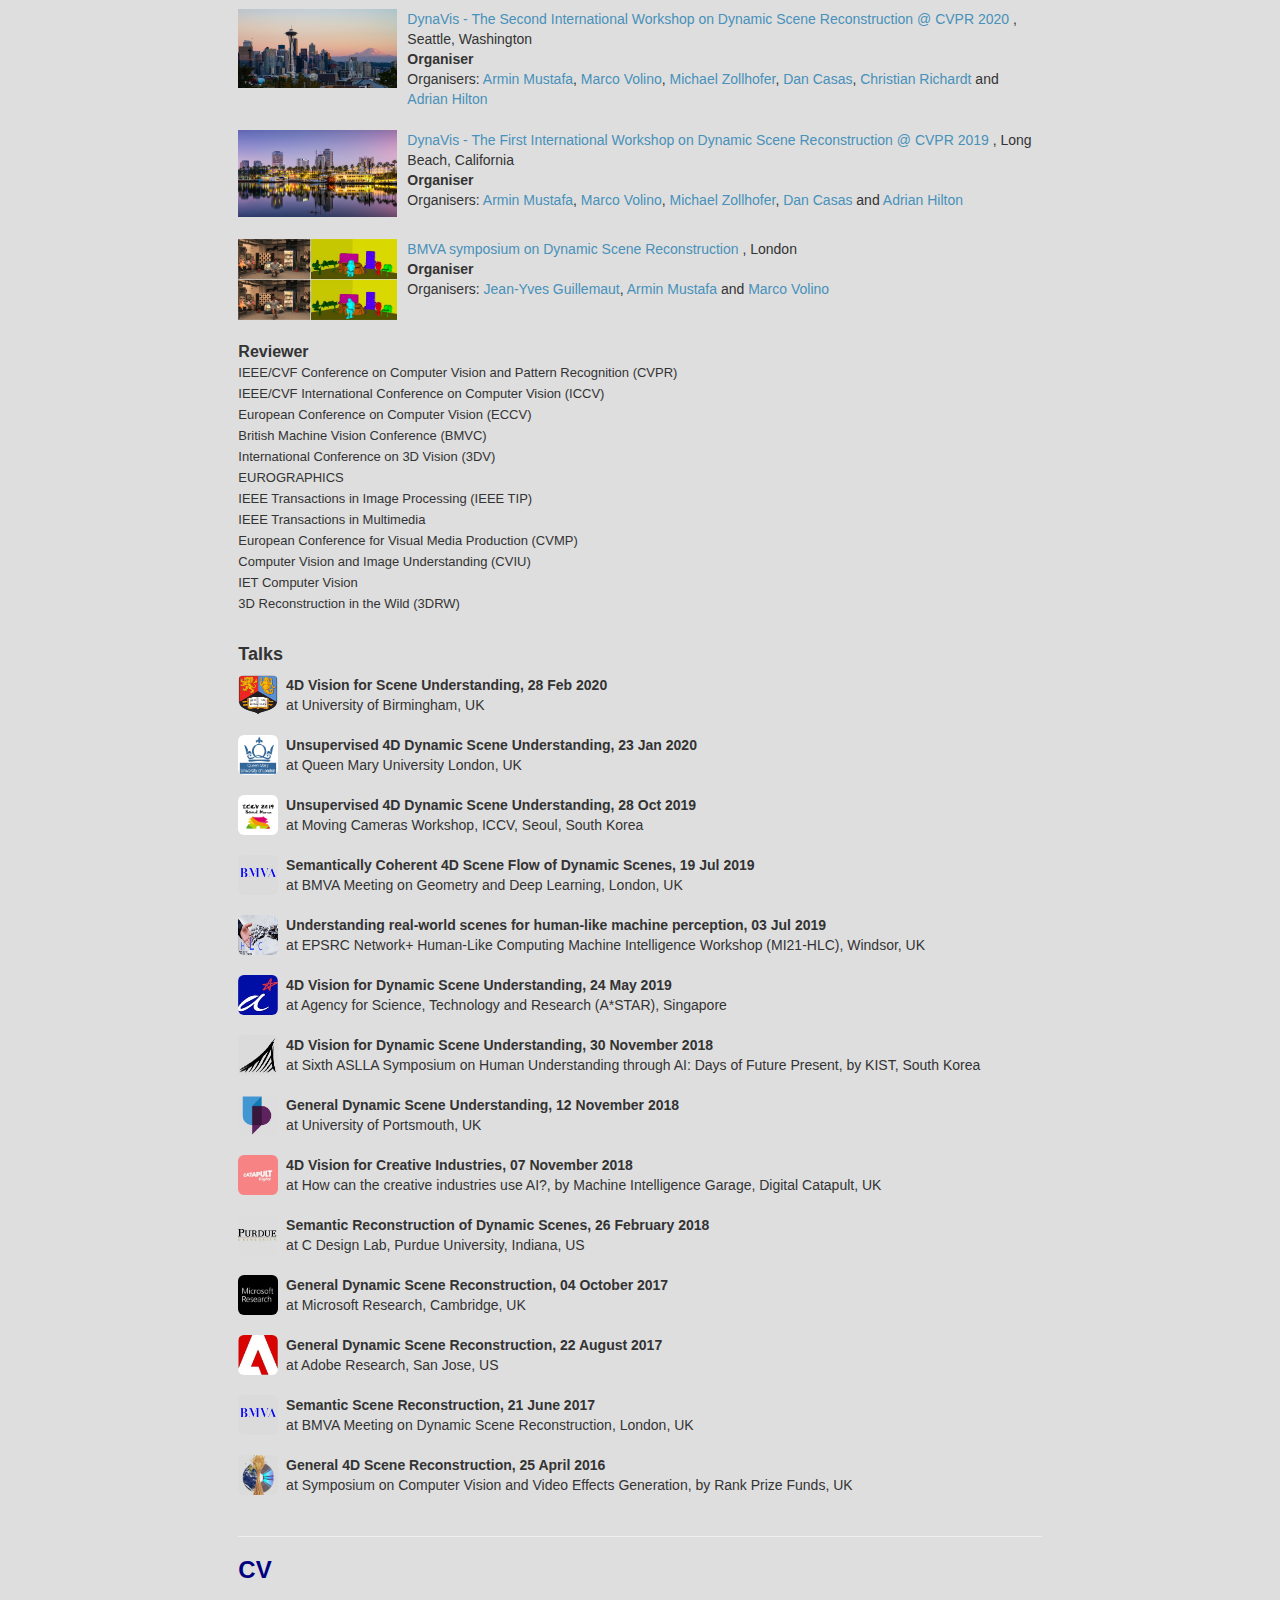
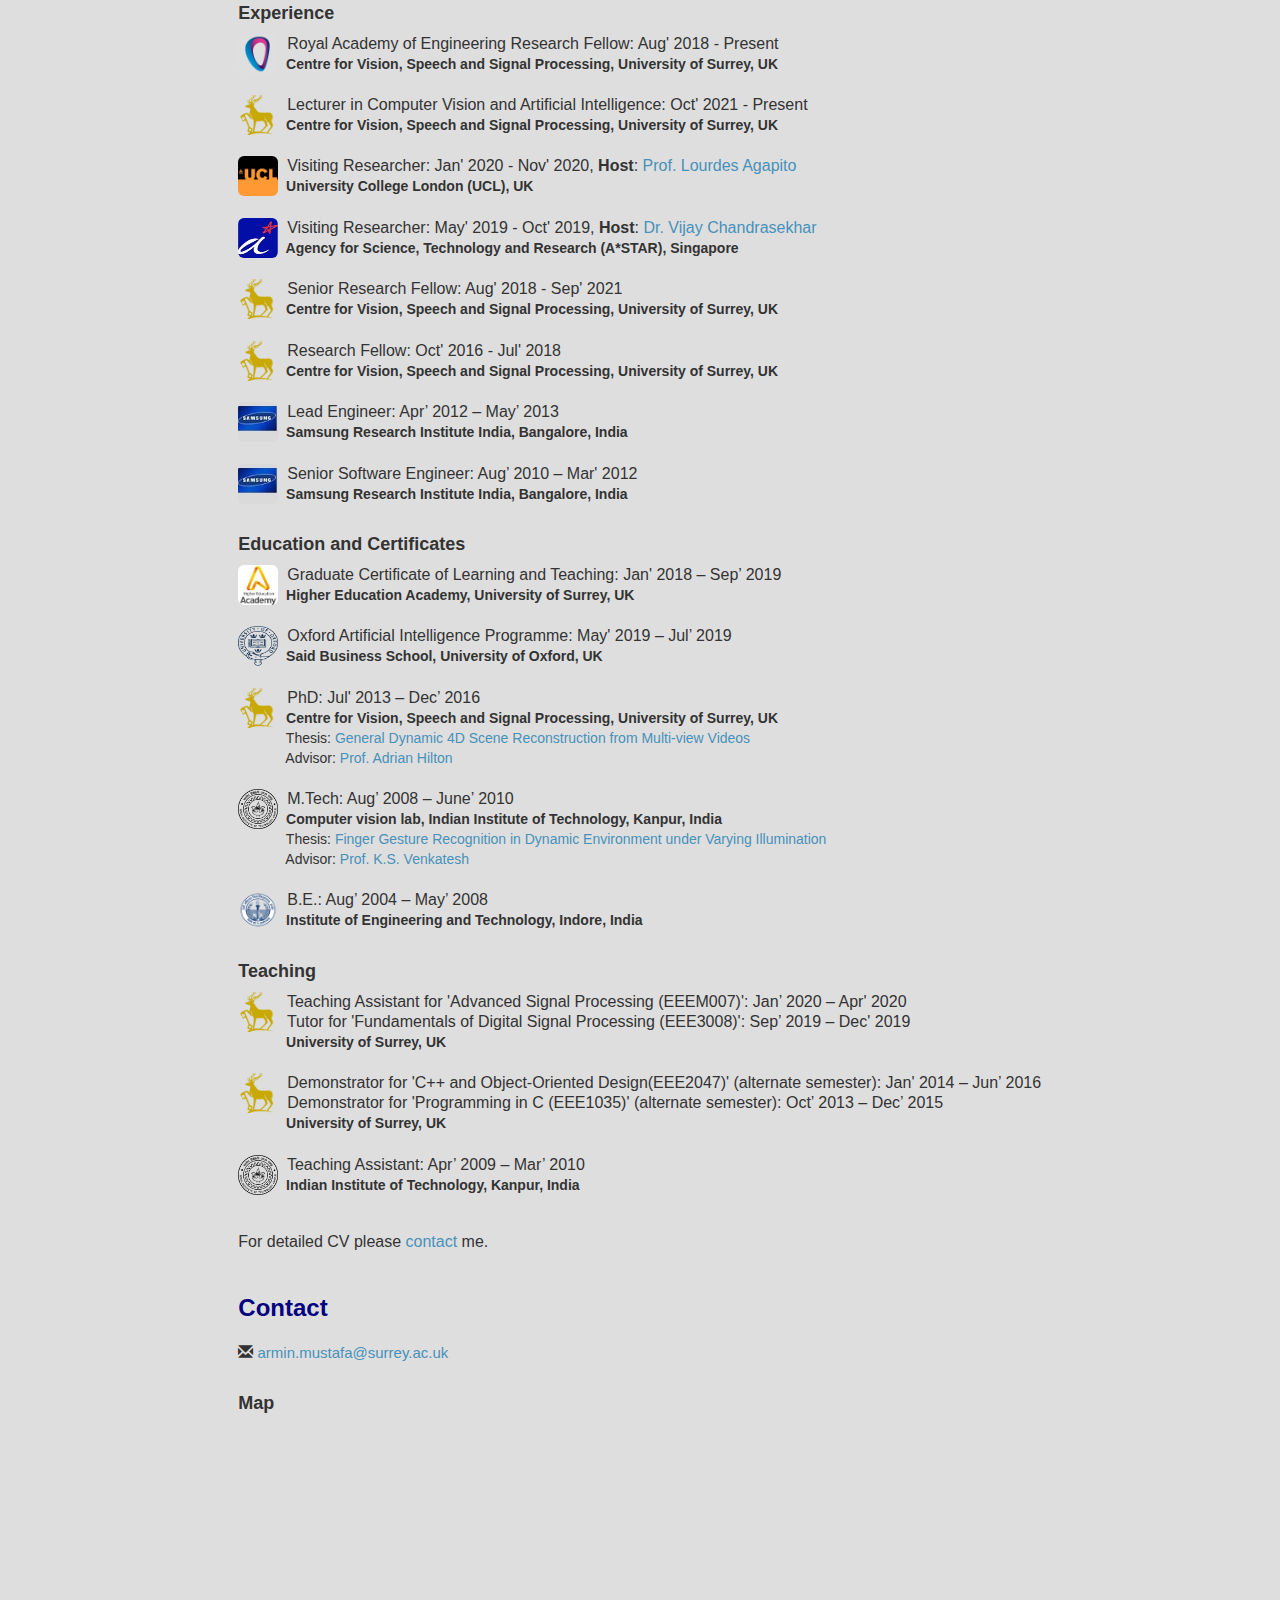
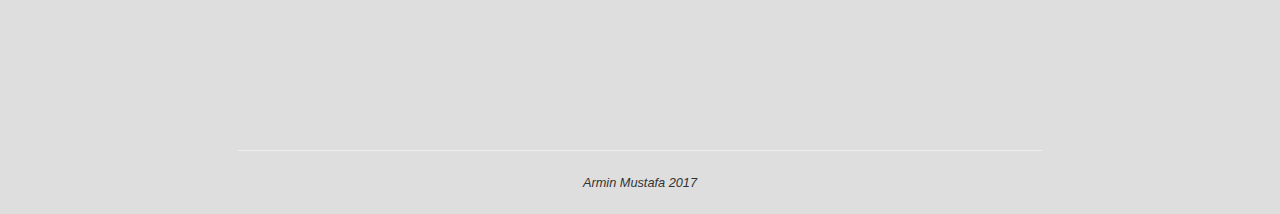
==== commit b60a4645: "Adding new content" ====
--- a/index.html
+++ b/index.html
@@ -94,13 +94,13 @@
                         I am currently a <a target="_blank" href="https://www.surrey.ac.uk/people/armin-mustafa"> Lecturer in Computer Vision and AI </a> at CVSSP, University of Surrey, where I finished PhD in 'General dynamic scene reconstruction from multi-view videos' in 2016, supervised by <a href="https://www.surrey.ac.uk/people/adrian-hilton">Prof. Adrian Hilton</a>. I have previously worked at <a href="http://www.samsung.com/in/aboutsamsung/samsungelectronics/india/rnd/">Samsung Research Institute</a>, Bangalore, India for 3 years (2010 - 2013) in Computer Vision. In 2010 I received M.Tech. degree from the Indian Institute of Technology (IIT), Kanpur, India supervised by <a href="http://home.iitk.ac.in/~venkats/index.html">Prof. K.S. Venkatesh</a> in Human Computer Interaction. Please refer to <a href="#cv">CV</a> for more information.
                     </p>
                     <p>
-                        <b> Research interests: </b> 3D/4D Computer Vision, Scene Understanding, Segmentation, Multi-view Performance Capture and Human Computer Interaction which include robust computer vision to model and understand real world scenes.
+                        <b> Research interests: </b> 3D/4D Computer Vision, Scene Understanding, Generative AI, LLMs, Multi-view Performance Capture and Immersive Technologies.
 						<br>
-						My work was published in <a href="https://www.rsipvision.com/ECCV2016-Thursday/12/">Computer Vision News Magazine</a> and here are a few videos of my work.
+						<!-- My work was published in <a href="https://www.rsipvision.com/ECCV2016-Thursday/12/">Computer Vision News Magazine</a>.
 					</p>
 				</div>
 			
-				<!-- This is added to display videos in a row -- start -->
+				This is added to display videos in a row -- start 
 				<p><div class="contenidovid">
 				<div class="video-wrapper">
 					<iframe src="https://www.youtube.com/embed/mA60vkLXBJ0?&autoplay=1;&loop=1" frameborder="25" allow="accelerometer; autoplay; encrypted-media; gyroscope; picture-in-picture" allowfullscreen></iframe>
@@ -116,8 +116,8 @@
 				<!-- This is added to display videos in a row // Remove &autoplay=1&loop=1 to remove autoplay from the videos-- end -->
 				<!-- horitzontal bar -->
 				<hr>
-			</div>
-		</div>
+			</div> 
+		</div> -->
 	</section>
 
 	<section id="research">
@@ -125,6 +125,44 @@
 			<div class="cos col-lg-8 col-lg-offset-2 col-md-10 col-md-offset-1 col-sm-12 col-xs-12">
 				<h3><font size="+2" color="#000080">Research</font></h3>
 				<h4><b><font size="+1">Projects</font></b></h4>
+				<table class="table-responsive">
+					<tr>
+						<td>
+							<a href="#">
+								<img class="imgres" src="docs/costar.png" />
+							</a>
+						</td>
+						<td>
+							<b>CoSTAR National Lab for R&D in Creative Technology</b><br>
+							<i> Arts and Humanities Research Council (AHRC) </i><br>
+							Oct 2023 - Sep 2033<br>
+							<!-- <span class="btn-group btn-group-xs">
+								<a class="btn btn-success" target="_blank" href="http://www.figmentproductions.co.uk/?portfolio=alive">Figment Productions</a>
+								<a class="btn btn-success" target="_blank" href="https://www.foundry.com/trends/research/alive-project">Foundry</a>
+								<a class="btn btn-success" target="_blank" href="https://youtu.be/SMyGsHG4Ung">Video</a>
+							</span> -->
+						</td>
+					</tr>
+				</table>
+				<br/>
+				<table class="table-responsive">
+					<tr>
+						<td>
+							<a href="#">
+								<img class="imgres" src="docs/ai4me.png" />
+							</a>
+						</td>
+						<td>
+							<b>AI4ME: AI for Personalised Media Experiences</b><br>
+							<i>Prosperity Partnership with BBC Research and Development </i><br>
+							Oct 2021 - Sep 2026<br>
+							<span class="btn-group btn-group-xs">
+								<a class="btn btn-success" target="_blank" href="https://ai4me.surrey.ac.uk">Website</a>
+							</span>
+						</td>
+					</tr>
+				</table>
+				<br/>
 				<table class="table-responsive">
 					<tr>
 						<td>
@@ -388,7 +426,7 @@
 					</tr>
 				</table>
 				<br/>
-				
+				<!--
 				<table class="table-responsive">
 					<tr>
 						<td>
@@ -406,8 +444,8 @@
 						</td>
 					</tr>
 				</table>
-				<br/>
-				<table class="table-responsive">
+				<br/> -->
+				<!-- <table class="table-responsive">
 					<tr>
 						<td>
 							<a href="#">
@@ -424,7 +462,7 @@
 						</td>
 					</tr>
 				</table>
-				<br/>
+				<br/> -->
 				<table class="table-responsive">
 					<tr>
 						<td>
@@ -562,7 +600,7 @@
 					</tr>
 				</table>
 				<br/>
-				<!-- <h4>2014</h4> -->
+				<!-- <h4>2014</h4> 
 				<table class="table-responsive">
 					<tr>
 						<td>
@@ -580,7 +618,7 @@
 						</td>
 					</tr>
 				</table>
-				<br/>
+				<br/>-->
 				<!-- <h4>2012</h4> -->
 				<table class="table-responsive">
 					<tr>
@@ -663,11 +701,82 @@
 					<tr>
 						<td>
 							<a href="#">
+								<img class="imgres" src="docs/files/bmvc23.png" />
+							</a>
+						</td>
+						<td>
+							<a href="https://bmvc2023.org"> British Machine Vision Conference (BMVC 2023) </a>, Aberdeen, UK <br>
+							<b>Workshop Chair</b>
+						</td>
+					</tr>
+				</table>	
+				<br/>
+				<table class="table-responsive">
+					<tr>
+						<td>
+							<a href="#">
+								<img class="imgres" src="docs/files/cvmp23.png" />
+							</a>
+						</td>
+						<td>
+							<a href="https://www.cvmp-conference.org/2023/"> The 20th European Conference on Visual Media Production (CVMP 2023) </a>, London, UK <br>
+							<b>Conference Co-Chair</b>
+						</td>
+					</tr>
+				</table>	
+				<br/>
+				<table class="table-responsive">
+					<tr>
+						<td>
+							<a href="#">
+								<img class="imgres" src="docs/misc/dynavis2021.png" />
+							</a>
+						</td>
+						<td>
+							<a href="https://dynavis.github.io/2023/"> DynaVis - The Fourth International Workshop on Dynamic Scene Reconstruction @ CVPR 2023 </a> Vancouver, Canada <br>
+							<b>Organiser</b> <br>
+							Organisers: <a href="http://arminmustafa.github.io">Armin Mustafa</a>, <a href="https://www.surrey.ac.uk/people/marco-volino">Marco Volino</a>, <a href="https://dancasas.github.io/">Dan Casas</a>, <a href="https://researchportal.bath.ac.uk/en/persons/christian-richardt">Christian Richardt</a>  and <a href="https://www.surrey.ac.uk/people/adrian-hilton">Adrian Hilton</a> <br>
+						</td>
+					</tr>
+				</table>	
+				<br/>
+				<table class="table-responsive">
+					<tr>
+						<td>
+							<a href="#">
+								<img class="imgres" src="docs/files/bmvc22.png" />
+							</a>
+						</td>
+						<td>
+							<a href="https://bmvc2022.org"> British Machine Vision Conference (BMVC 2022) </a>, London, UK <br>
+							<b>Programme and Workshop Chair</b>
+						</td>
+					</tr>
+				</table>	
+				<br/>
+				<table class="table-responsive">
+					<tr>
+						<td>
+							<a href="#">
+								<img class="imgres" src="docs/files/cvmp22.png" />
+							</a>
+						</td>
+						<td>
+							<a href="https://www.cvmp-conference.org/2022/"> The 19th European Conference on Visual Media Production (CVMP 2022) </a>, London, UK <br>
+							<b>Full Papers Chair</b>
+						</td>
+					</tr>
+				</table>	
+				<br/>
+				<table class="table-responsive">
+					<tr>
+						<td>
+							<a href="#">
 								<img class="imgres" src="docs/misc/3dv2021.png" />
 							</a>
 						</td>
 						<td>
-							<a href="https://3dv2021.surrey.ac.uk/"> International Conference on 3D Vision (3DV 2021) </a> in December 2021, Online <br>
+							<a href="https://3dv2021.surrey.ac.uk/"> International Conference on 3D Vision (3DV 2021) </a>, Online <br>
 							<b>Publication Chair</b>
 						</td>
 					</tr>
@@ -681,7 +790,7 @@
 							</a>
 						</td>
 						<td>
-							<a href="https://www.cvmp-conference.org/2021/"> The 18th European Conference on Visual Media Production (CVMP 2021) </a> in December 2021, London <br>
+							<a href="https://www.cvmp-conference.org/2021/"> The 18th European Conference on Visual Media Production (CVMP 2021) </a>, London, UK <br>
 							<b>Short Papers Chair</b>
 						</td>
 					</tr>
@@ -695,7 +804,7 @@
 							</a>
 						</td>
 						<td>
-							<a href="https://dynavis.github.io/2021/"> DynaVis - The Third International Workshop on Dynamic Scene Reconstruction @ CVPR 2021 </a> in June 2021, Online <br>
+							<a href="https://dynavis.github.io/2021/"> DynaVis - The Third International Workshop on Dynamic Scene Reconstruction @ CVPR 2021 </a>, Online <br>
 							<b>Organiser</b> <br>
 							Organisers: <a href="http://arminmustafa.github.io">Armin Mustafa</a>, <a href="https://www.surrey.ac.uk/people/marco-volino">Marco Volino</a>, <a href="https://web.stanford.edu/~zollhoef/">Michael Zollhofer</a>, <a href="https://dancasas.github.io/">Dan Casas</a>, <a href="https://researchportal.bath.ac.uk/en/persons/christian-richardt">Christian Richardt</a>  and <a href="https://www.surrey.ac.uk/people/adrian-hilton">Adrian Hilton</a> <br>
 						</td>
@@ -710,7 +819,7 @@
 							</a>
 						</td>
 						<td>
-							<a href="http://3dv2020.dgcv.nii.ac.jp/"> International Conference on 3D Vision (3DV 2020) </a> in November 2020, Online <br>
+							<a href="http://3dv2020.dgcv.nii.ac.jp/"> International Conference on 3D Vision (3DV 2020) </a>, Online <br>
 							<b>Area Chair</b>
 						</td>
 					</tr>
@@ -724,7 +833,7 @@
 							</a>
 						</td>
 						<td>
-							<a href="https://www.cvmp-conference.org/2020/"> The 17th European Conference on Visual Media Production (CVMP 2020) </a> in December 2020, Online <br>
+							<a href="https://www.cvmp-conference.org/2020/"> The 17th European Conference on Visual Media Production (CVMP 2020) </a>, Online <br>
 							<b>Public Relations Chair</b>
 						</td>
 					</tr>
@@ -738,7 +847,7 @@
 							</a>
 						</td>
 						<td>
-							<a href="https://dynavis.github.io/2020/"> DynaVis - The Second International Workshop on Dynamic Scene Reconstruction @ CVPR 2020 </a> in June 2020, Seattle, Washington <br>
+							<a href="https://dynavis.github.io/2020/"> DynaVis - The Second International Workshop on Dynamic Scene Reconstruction @ CVPR 2020 </a>, Seattle, Washington <br>
 							<b>Organiser</b> <br>
 							Organisers: <a href="http://arminmustafa.github.io">Armin Mustafa</a>, <a href="https://www.surrey.ac.uk/people/marco-volino">Marco Volino</a>, <a href="https://web.stanford.edu/~zollhoef/">Michael Zollhofer</a>, <a href="https://dancasas.github.io/">Dan Casas</a>, <a href="https://researchportal.bath.ac.uk/en/persons/christian-richardt">Christian Richardt</a>  and <a href="https://www.surrey.ac.uk/people/adrian-hilton">Adrian Hilton</a> <br>
 						</td>
@@ -753,7 +862,7 @@
 							</a>
 						</td>
 						<td>
-							<a href="https://dynavis.github.io/2019/"> DynaVis - The First International Workshop on Dynamic Scene Reconstruction @ CVPR 2019 </a> on 15 June 2019, Long Beach, California <br>
+							<a href="https://dynavis.github.io/2019/"> DynaVis - The First International Workshop on Dynamic Scene Reconstruction @ CVPR 2019 </a>, Long Beach, California <br>
 							<b>Organiser</b> <br>
 							Organisers: <a href="http://arminmustafa.github.io">Armin Mustafa</a>, <a href="https://www.surrey.ac.uk/people/marco-volino">Marco Volino</a>, <a href="https://web.stanford.edu/~zollhoef/">Michael Zollhofer</a>, <a href="https://dancasas.github.io/">Dan Casas</a> and <a href="https://www.surrey.ac.uk/people/adrian-hilton">Adrian Hilton</a> <br>
 						</td>
@@ -769,7 +878,7 @@
 							</a>
 						</td>
 						<td>
-							<a href="http://www.bmva.org/_media/meetings:BMVA3DSceneReport.pdf"> BMVA symposium on Dynamic Scene Reconstruction </a> on 21 June 2017 , London <br>
+							<a href="http://www.bmva.org/_media/meetings:BMVA3DSceneReport.pdf"> BMVA symposium on Dynamic Scene Reconstruction </a>, London <br>
 							<b>Organiser</b> <br>
 							Organisers: <a href="https://www.surrey.ac.uk/people/jean-yves-guillemaut" target="_blank">Jean-Yves Guillemaut</a>, <a href="http://arminmustafa.github.io">Armin Mustafa</a> and <a href="https://www.surrey.ac.uk/people/marco-volino">Marco Volino</a><br>
 						</td>
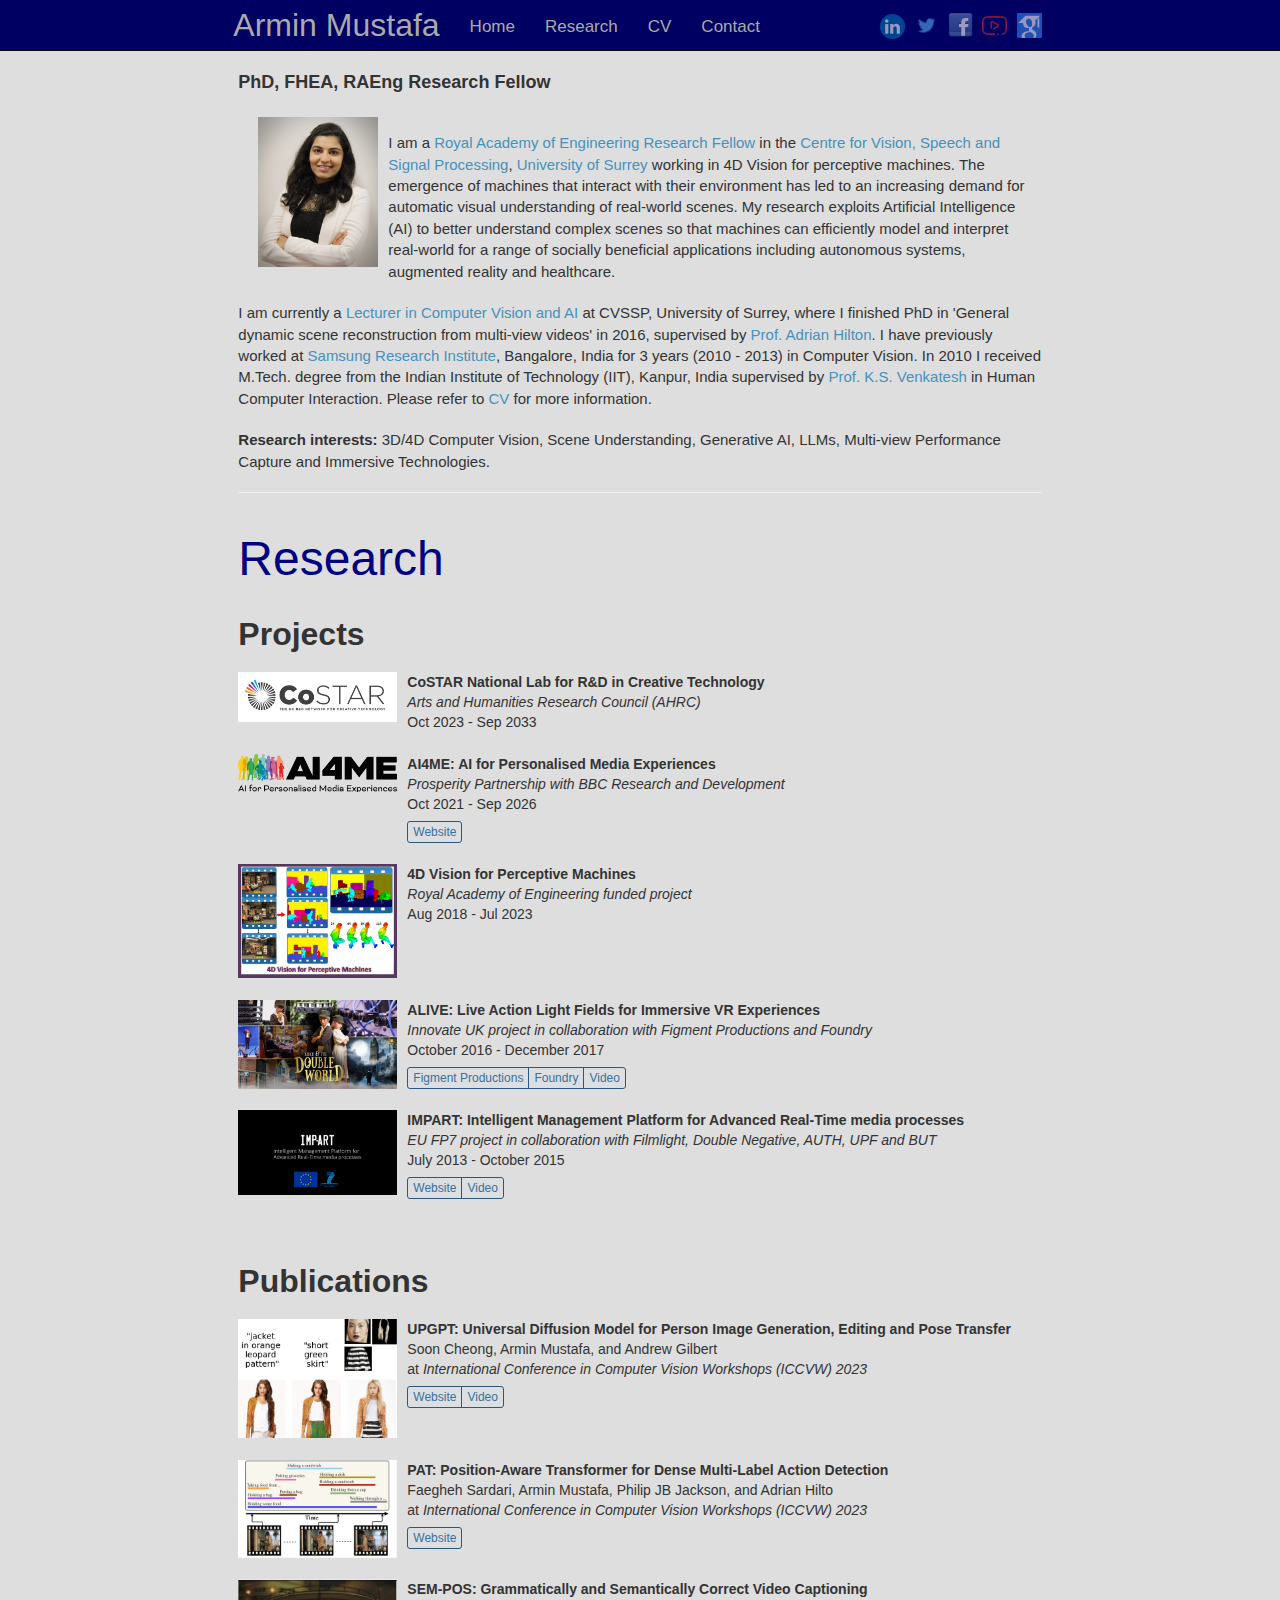
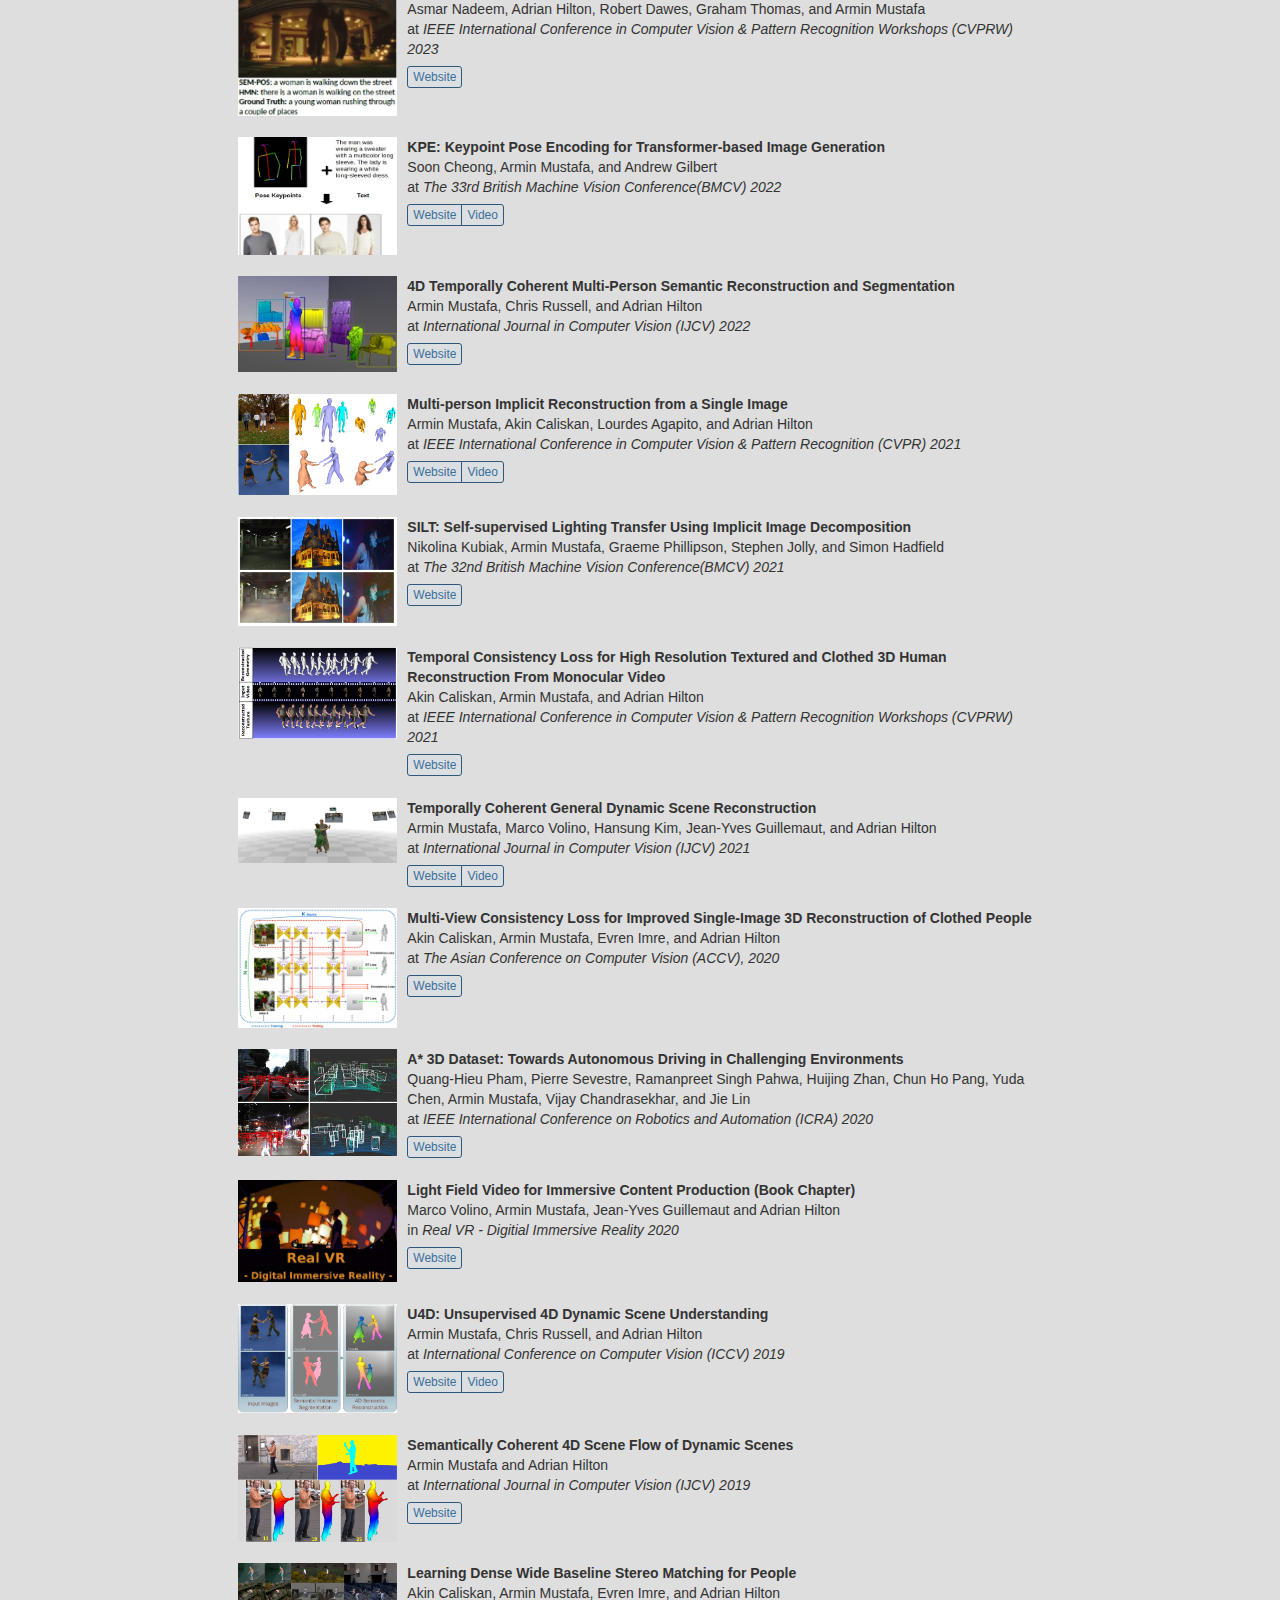
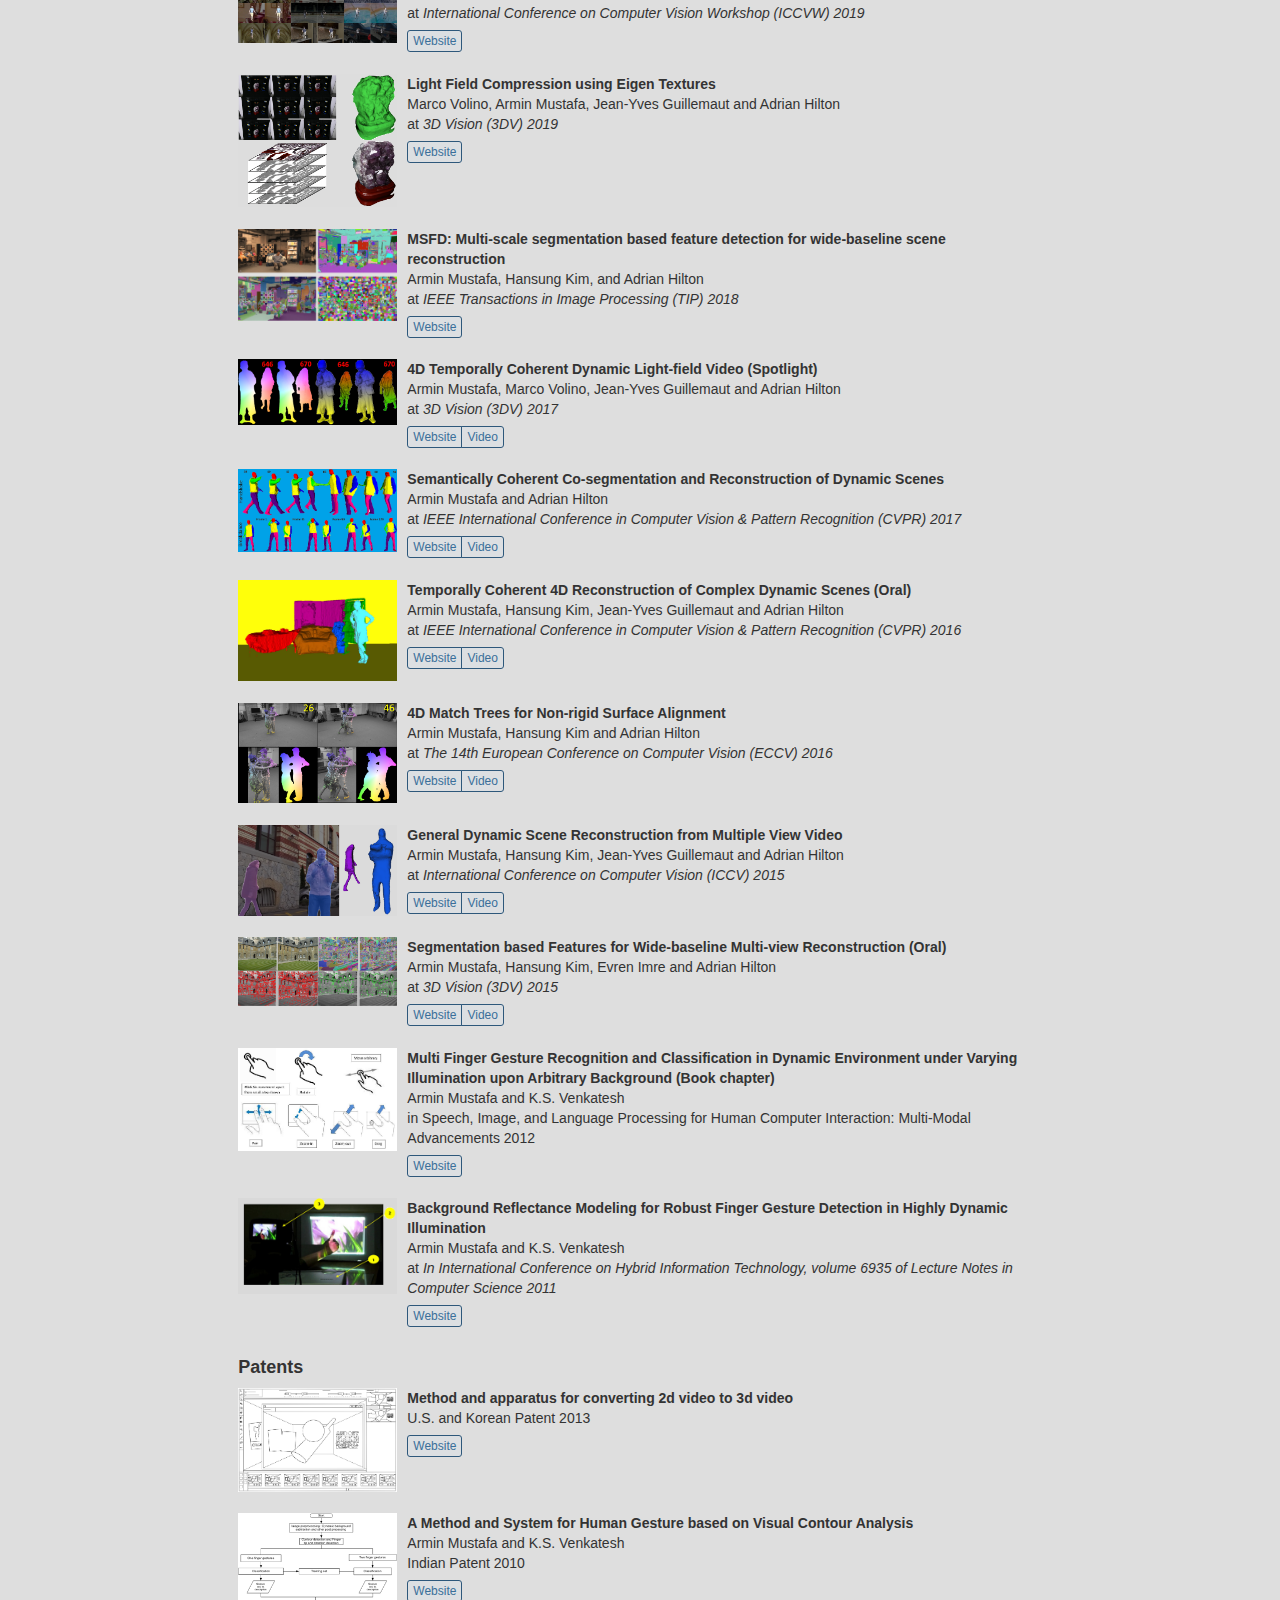
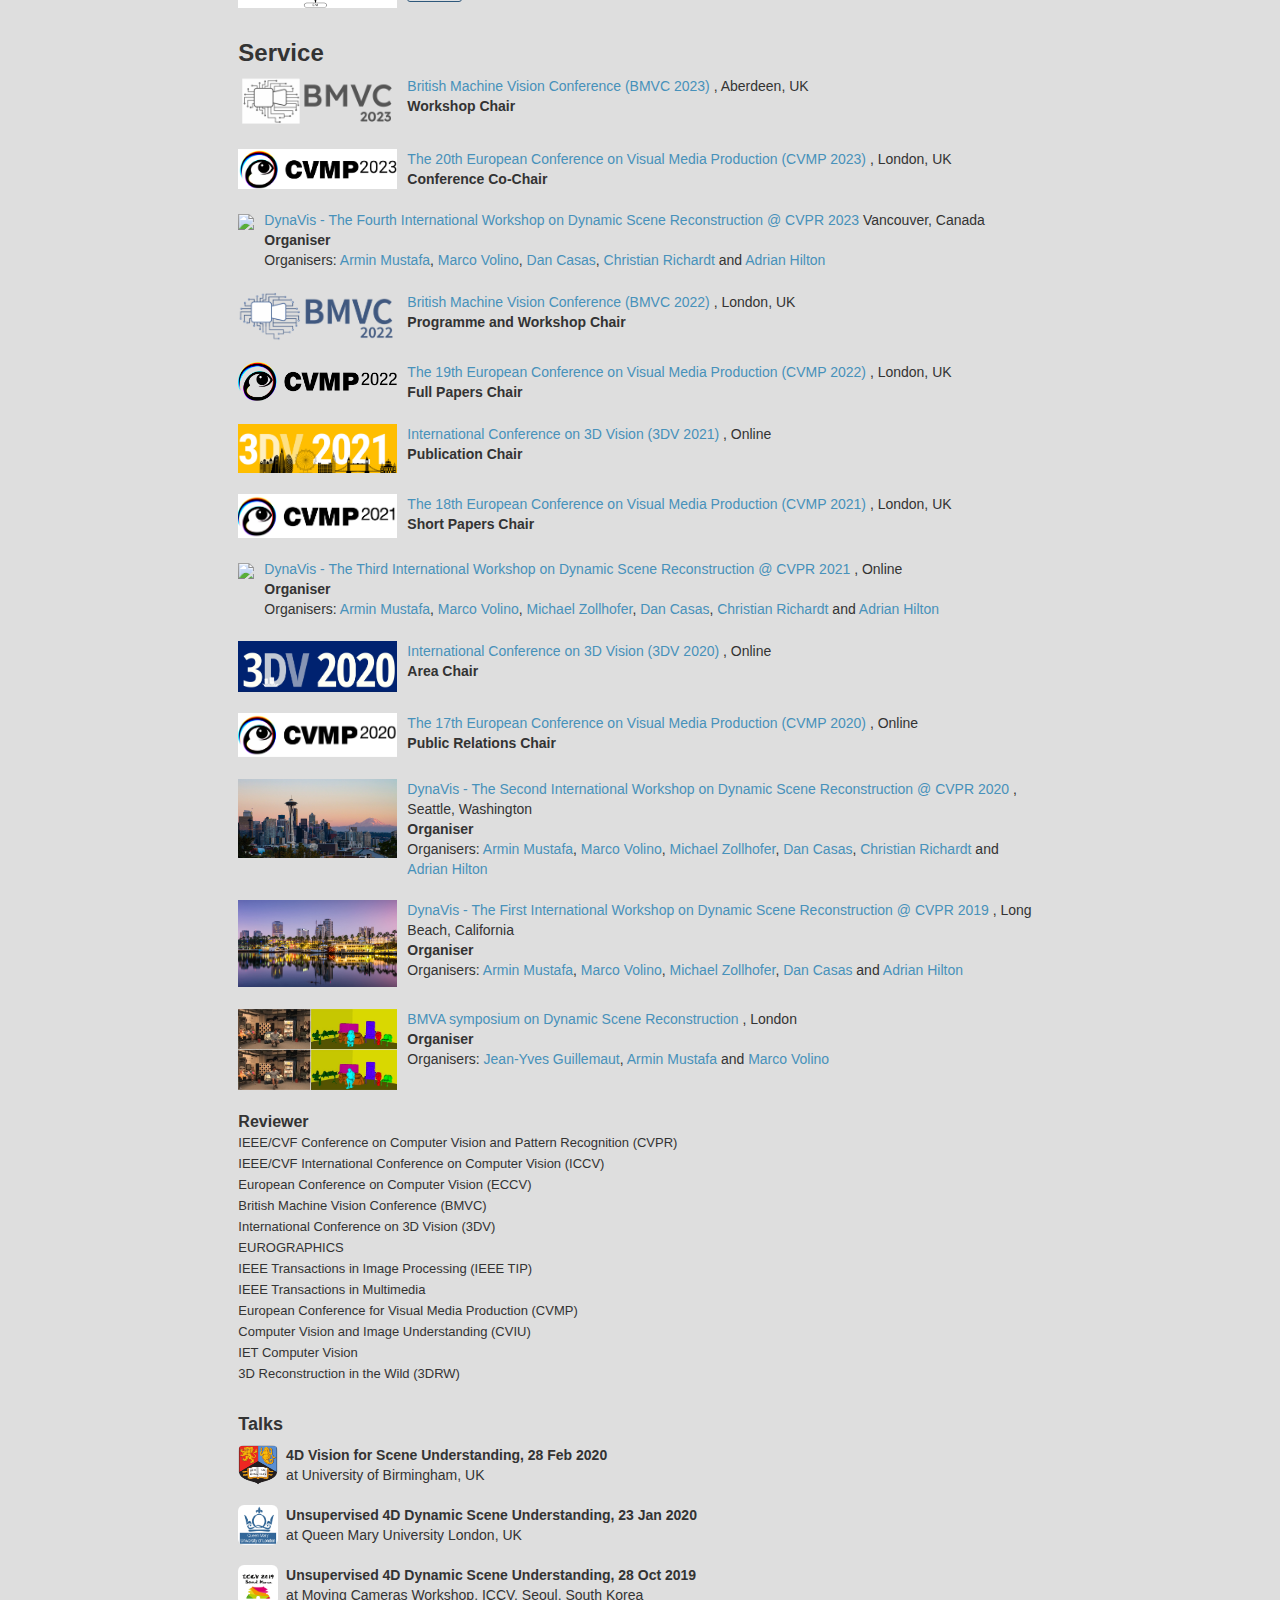
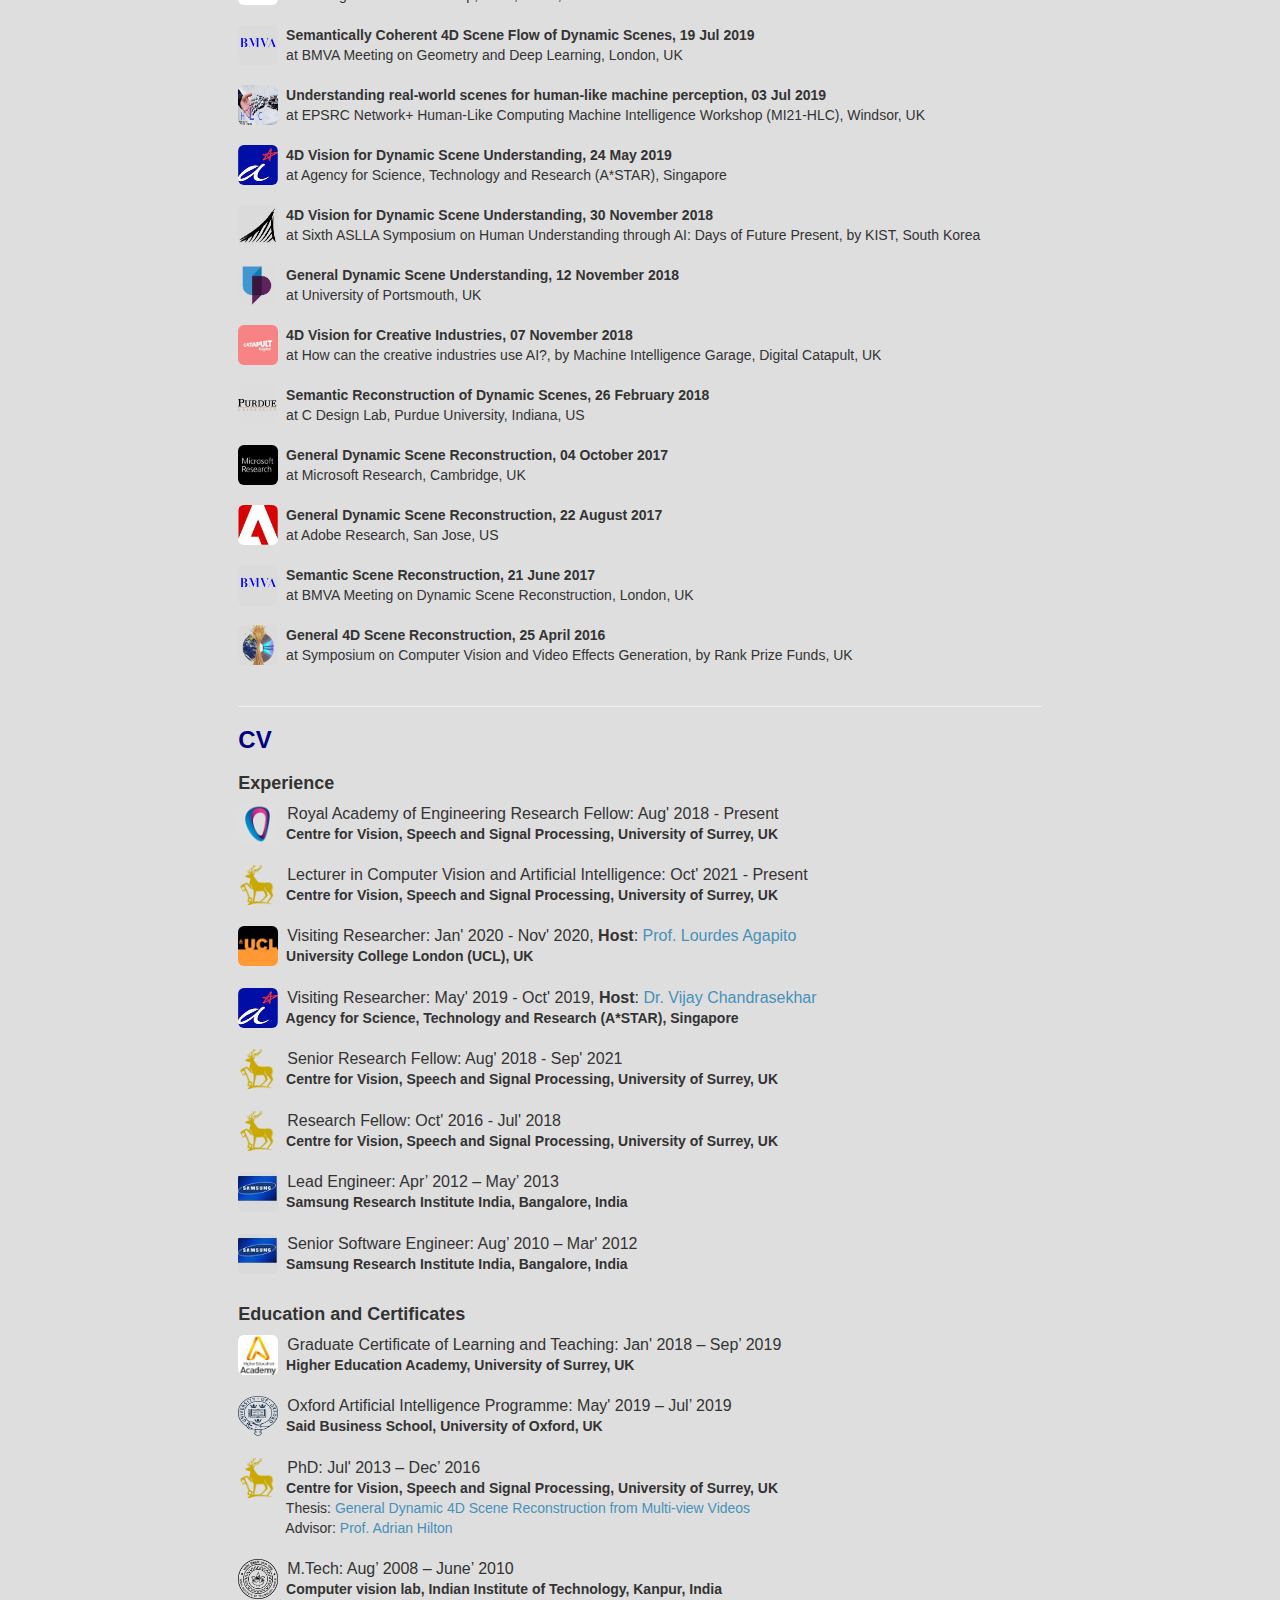
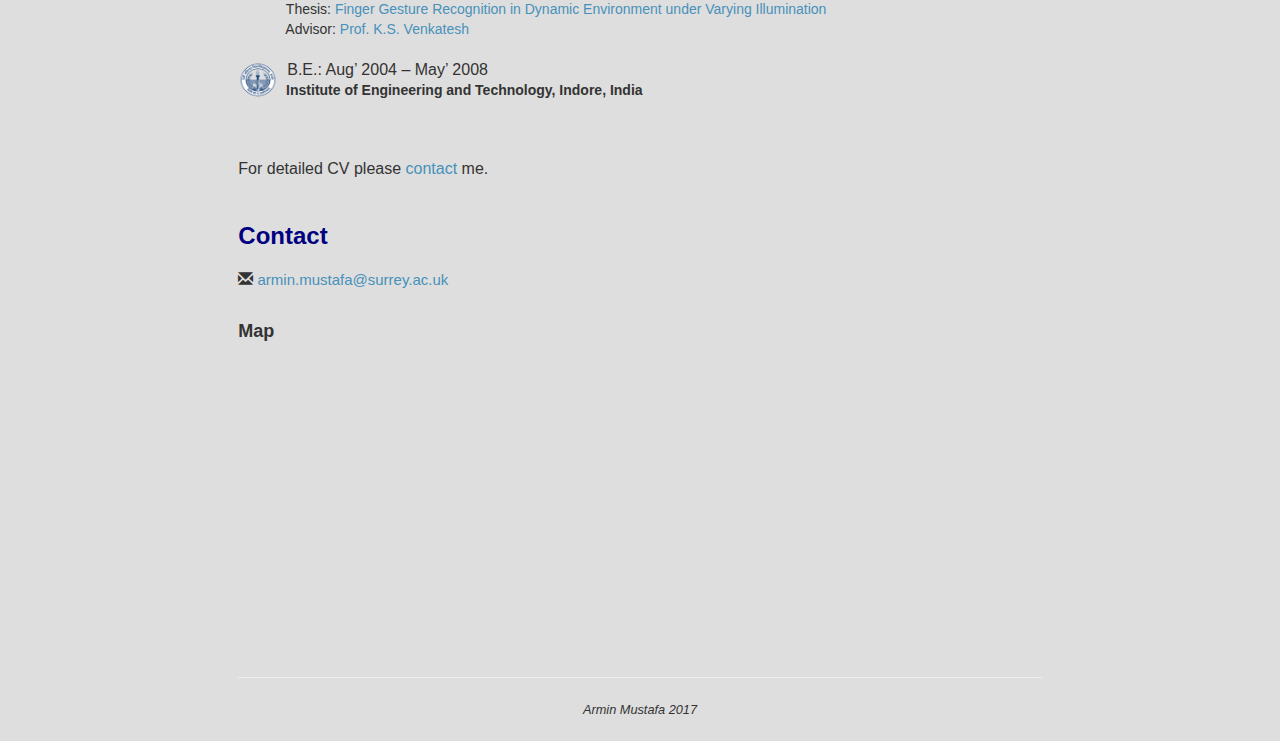
==== commit f4605112: "Added publications" ====
--- a/index.html
+++ b/index.html
@@ -75,8 +75,8 @@
 	<section id="bio">
 		<div class="container-fluid">
 			<div class="cos col-lg-8 col-lg-offset-2 col-md-10 col-md-offset-1 col-sm-12 col-xs-12" id="top">
-				<h3><font size="+2" color="#000080">Biography</font></h3>
-				<b><font size="+1"> Royal Academy of Engineering Research Fellow, FHEA </font> <br> </b> <br>
+				<!-- <h3><font size="+2" color="#000080">Biography</font></h3> -->
+				<b><font size="+1"> PhD, FHEA, RAEng Research Fellow </font> <br> </b> <br>
 				<!--<small><i><a href="http://www.surrey.ac.uk/cvssp/">Centre for Vision, Speech and Signal Processing</a>,<br>
 				<a href ="http://www.surrey.ac.uk/"> University of Surrey </a>, UK </b></i></small> <br> -->
 				
@@ -123,8 +123,9 @@
 	<section id="research">
 		<div class="container-fluid">
 			<div class="cos col-lg-8 col-lg-offset-2 col-md-10 col-md-offset-1 col-sm-12 col-xs-12">
-				<h3><font size="+2" color="#000080">Research</font></h3>
-				<h4><b><font size="+1">Projects</font></b></h4>
+				<h2><font size="+4" color="#000080">Research</font></h2>
+				<br/>
+				<h3><b><font size="+3">Projects</font></b></h3>
 				<table class="table-responsive">
 					<tr>
 						<td>
@@ -222,9 +223,103 @@
 					</tr>
 				</table>
 				<br/>
-				<h4><b><font size="+1">Publications</font></b></h4>
+				<br/>
+				<br/>
+				<h3><b><font size="+3">Publications</font></b></h3>
 				<!-- create table-responsive tables responsive to the xapuza made me do it -->
 				<!-- <h4>2018</h4> -->
+				<table class="table-responsive">
+					<tr>
+						<td>
+							<a href="#">
+								<img class="imgres" src="docs/misc/iccvw23.png" />
+							</a>
+						</td>
+						<td>
+							<b>UPGPT: Universal Diffusion Model for Person Image Generation, Editing and Pose Transfer</b><br>
+							Soon Cheong, Armin Mustafa, and Andrew Gilbert<br>
+							at <i>International Conference in Computer Vision Workshops (ICCVW) 2023</i><br>
+							<span class="btn-group btn-group-xs">
+								<a class="btn btn-success" target="_blank" href="https://arxiv.org/abs/2304.08870">Website</a>
+								<a class="btn btn-success" target="_blank" href="https://www.youtube.com/watch?v=2E8MSRlcN54&t=16s">Video</a>
+							</span>
+						</td>
+					</tr>
+				</table>
+				<br/>
+				<table class="table-responsive">
+					<tr>
+						<td>
+							<a href="#">
+								<img class="imgres" src="docs/misc/iccvw2023.png" />
+							</a>
+						</td>
+						<td>
+							<b>PAT: Position-Aware Transformer for Dense Multi-Label Action Detection</b><br>
+							Faegheh Sardari, Armin Mustafa, Philip JB Jackson, and Adrian Hilto<br>
+							at <i>International Conference in Computer Vision Workshops (ICCVW) 2023</I><br>
+							<span class="btn-group btn-group-xs">
+								<a class="btn btn-success" target="_blank" href="https://openaccess.thecvf.com/content/ICCV2023W/CVEU/html/Sardari_PAT_Position-Aware_Transformer_for_Dense_Multi-Label_Action_Detection_ICCVW_2023_paper.html">Website</a>
+							</span>
+						</td>
+					</tr>
+				</table>
+				<br/>
+				<table class="table-responsive">
+					<tr>
+						<td>
+							<a href="#">
+								<img class="imgres" src="docs/misc/cvprw23.png" />
+							</a>
+						</td>
+						<td>
+							<b>SEM-POS: Grammatically and Semantically Correct Video Captioning</b><br>
+							Asmar Nadeem, Adrian Hilton, Robert Dawes, Graham Thomas, and Armin Mustafa<br>
+							at <i>IEEE International Conference in Computer Vision & Pattern Recognition Workshops (CVPRW) 2023</i><br>
+							<span class="btn-group btn-group-xs">
+								<a class="btn btn-success" target="_blank" https://openaccess.thecvf.com/content/CVPR2023W/MULA/html/Nadeem_SEM-POS_Grammatically_and_Semantically_Correct_Video_Captioning_CVPRW_2023_paper.html">Website</a>
+							</span>
+						</td>
+					</tr>
+				</table>
+				<br/>
+				<table class="table-responsive">
+					<tr>
+						<td>
+							<a href="#">
+								<img class="imgres" src="docs/misc/bmvc2022.png" />
+							</a>
+						</td>
+						<td>
+							<b>KPE: Keypoint Pose Encoding for Transformer-based Image Generation</b><br>
+							Soon Cheong, Armin Mustafa, and Andrew Gilbert<br>
+							at <i>The 33rd British Machine Vision Conference(BMCV) 2022</i><br>
+							<span class="btn-group btn-group-xs">
+								<a class="btn btn-success" target="_blank" href="https://arxiv.org/abs/2203.04907">Website</a>
+								<a class="btn btn-success" target="_blank" href="https://www.youtube.com/watch?v=wYsnkabRl98&t=514s">Video</a>
+							</span>
+						</td>
+					</tr>
+				</table>
+				<br/>
+				<table class="table-responsive">
+					<tr>
+						<td>
+							<a href="#">
+								<img class="imgres" src="docs/misc/ijcv2022.png" />
+							</a>
+						</td>
+						<td>
+							<b>4D Temporally Coherent Multi-Person Semantic Reconstruction and Segmentation</b><br>
+							Armin Mustafa, Chris Russell, and Adrian Hilton<br>
+							at <i>International Journal in Computer Vision (IJCV) 2022</i><br>
+							<span class="btn-group btn-group-xs">
+								<a class="btn btn-success" target="_blank" href="https://link.springer.com/article/10.1007/s11263-022-01599-4">Website</a>
+							</span>
+						</td>
+					</tr>
+				</table>
+				<br/>
 				<table class="table-responsive">
 					<tr>
 						<td>
@@ -1213,44 +1308,6 @@
 					</tr>
 				</table>
 				<br/>
-				<h4><b><font size="+1">Teaching</font></b></h4>
-				<table class="table-responsive">
-					<tr>
-						<td>
-						<img class="img-rounded" src="docs/files/surrey.png" alt="" width="40" height="40" />
-						</td>
-						<td>
-							<font size="+0.25">&nbsp Teaching Assistant for 'Advanced Signal Processing (EEEM007)': Jan’ 2020 – Apr' 2020</font> <br style="line-height: 8px" />
-							<font size="+0.25">&nbsp Tutor for 'Fundamentals of Digital Signal Processing (EEE3008)': Sep’ 2019 – Dec' 2019</font> <br style="line-height: 8px" />
-							<b>&nbsp University of Surrey, UK </b><br/>
-						</td>
-					</tr>
-				</table>
-				<br/>
-				<table class="table-responsive">
-					<tr>
-						<td>
-						<img class="img-rounded" src="docs/files/surrey.png" alt="" width="40" height="40" />
-						</td>
-						<td>
-							<font size="+0.25">&nbsp Demonstrator for 'C++ and Object-Oriented Design(EEE2047)' (alternate semester): Jan' 2014 – Jun’ 2016</font> <br style="line-height: 8px" />
-							<font size="+0.25">&nbsp Demonstrator for 'Programming in C (EEE1035)' (alternate semester): Oct’ 2013 – Dec’ 2015</font> <br style="line-height: 8px" />
-							<b>&nbsp University of Surrey, UK </b><br/>
-						</td>
-					</tr>
-				</table>
-				<br/>
-				<table class="table-responsive">
-					<tr>
-						<td>
-						<img class="img-rounded" src="docs/files/iitk.png" alt="" width="40" height="40"/>
-						</td>
-						<td>
-							<font size="+0.25">&nbsp Teaching Assistant: Apr’ 2009 – Mar’ 2010</font> <br style="line-height: 8px" />
-							<b>&nbsp Indian Institute of Technology, Kanpur, India</b><br/>
-						</td>
-					</tr>
-				</table>
 				<br>
 				<p>
 					<font size="+0.25">For detailed CV please <a href="#contact">contact</a> me. </font>
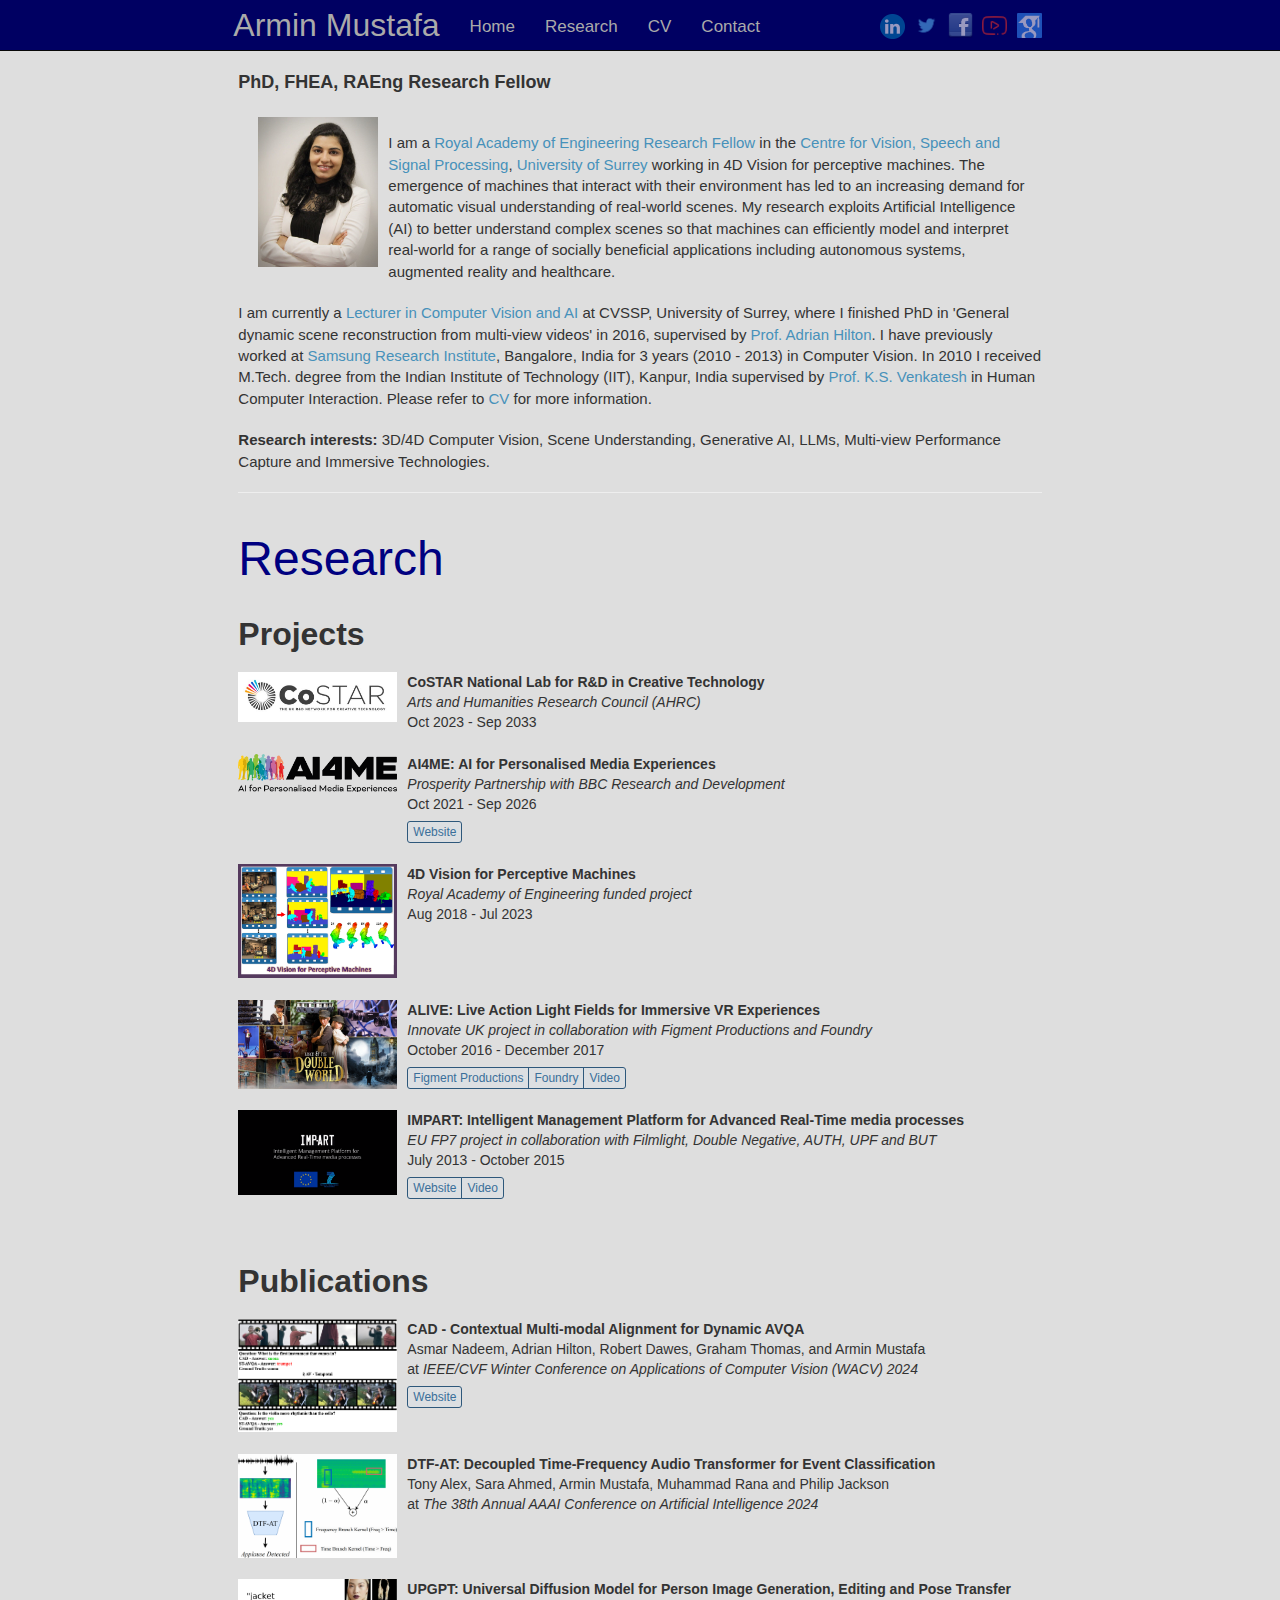
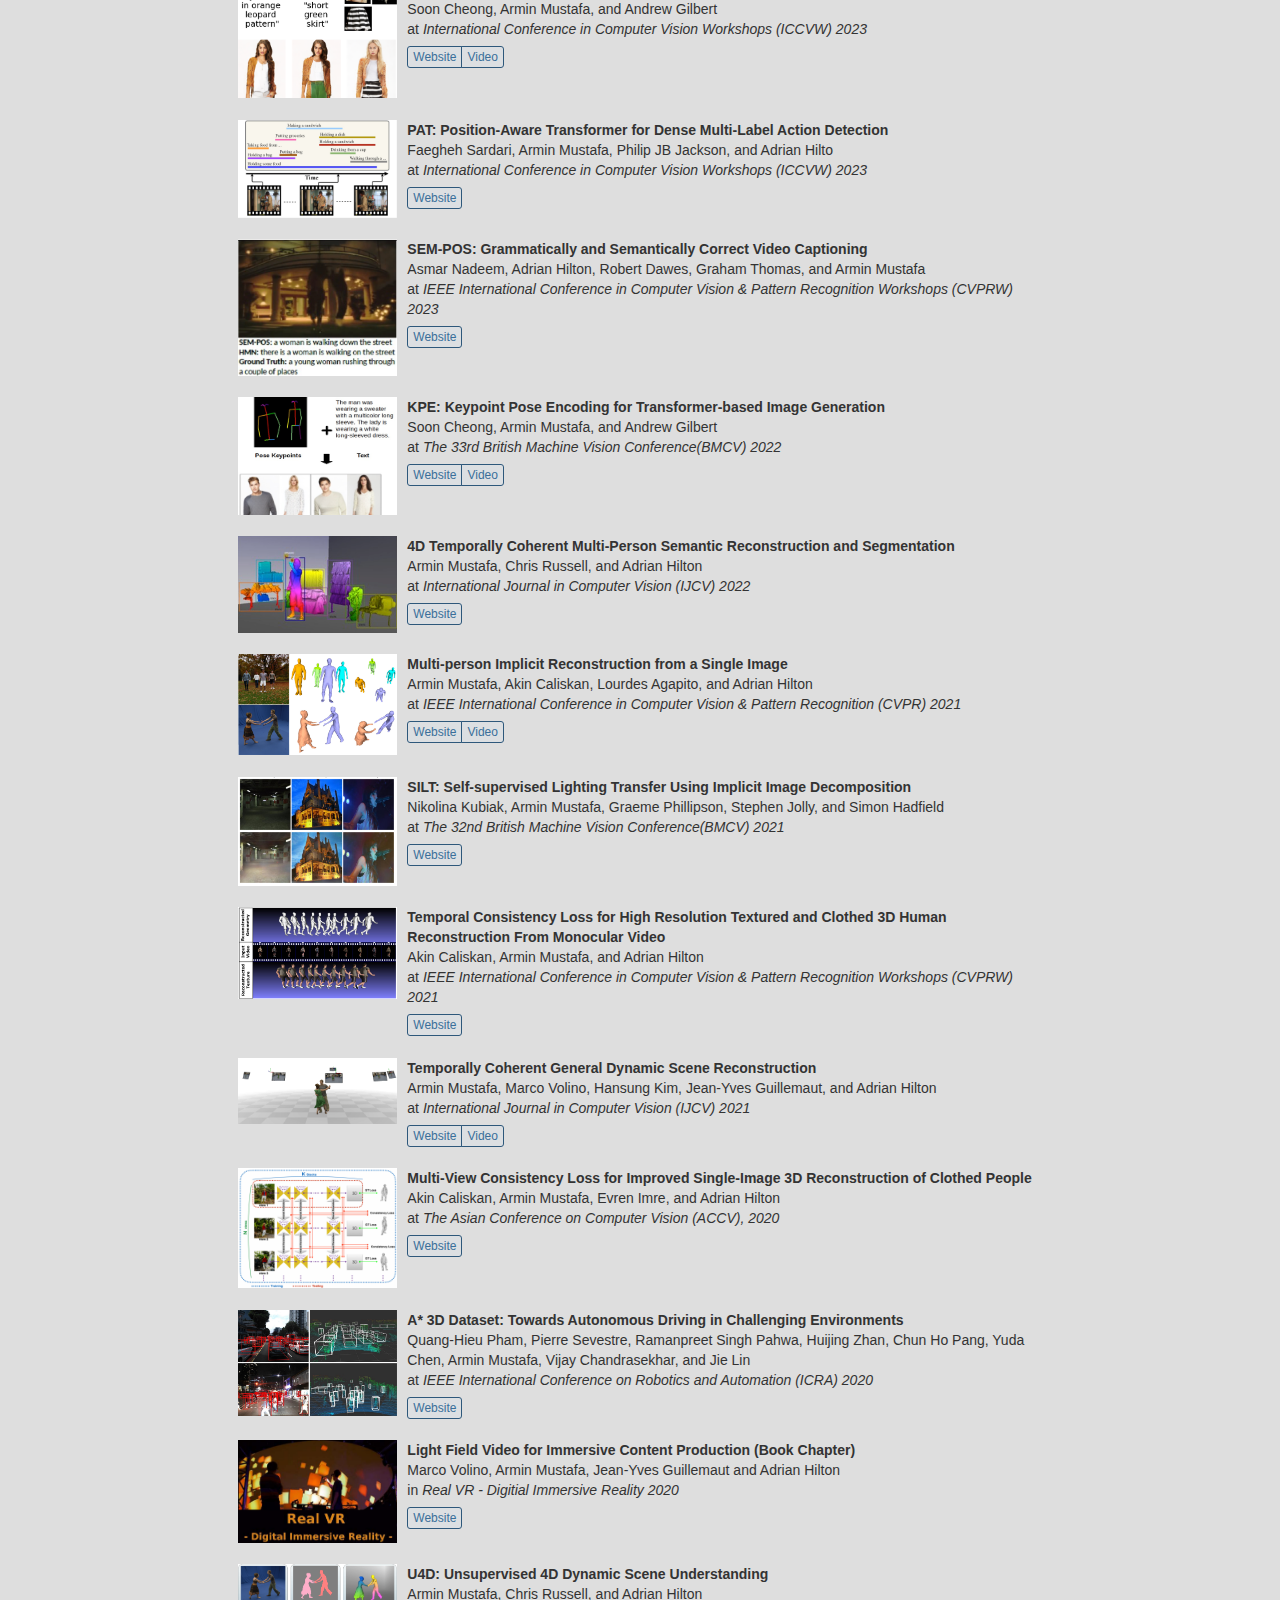
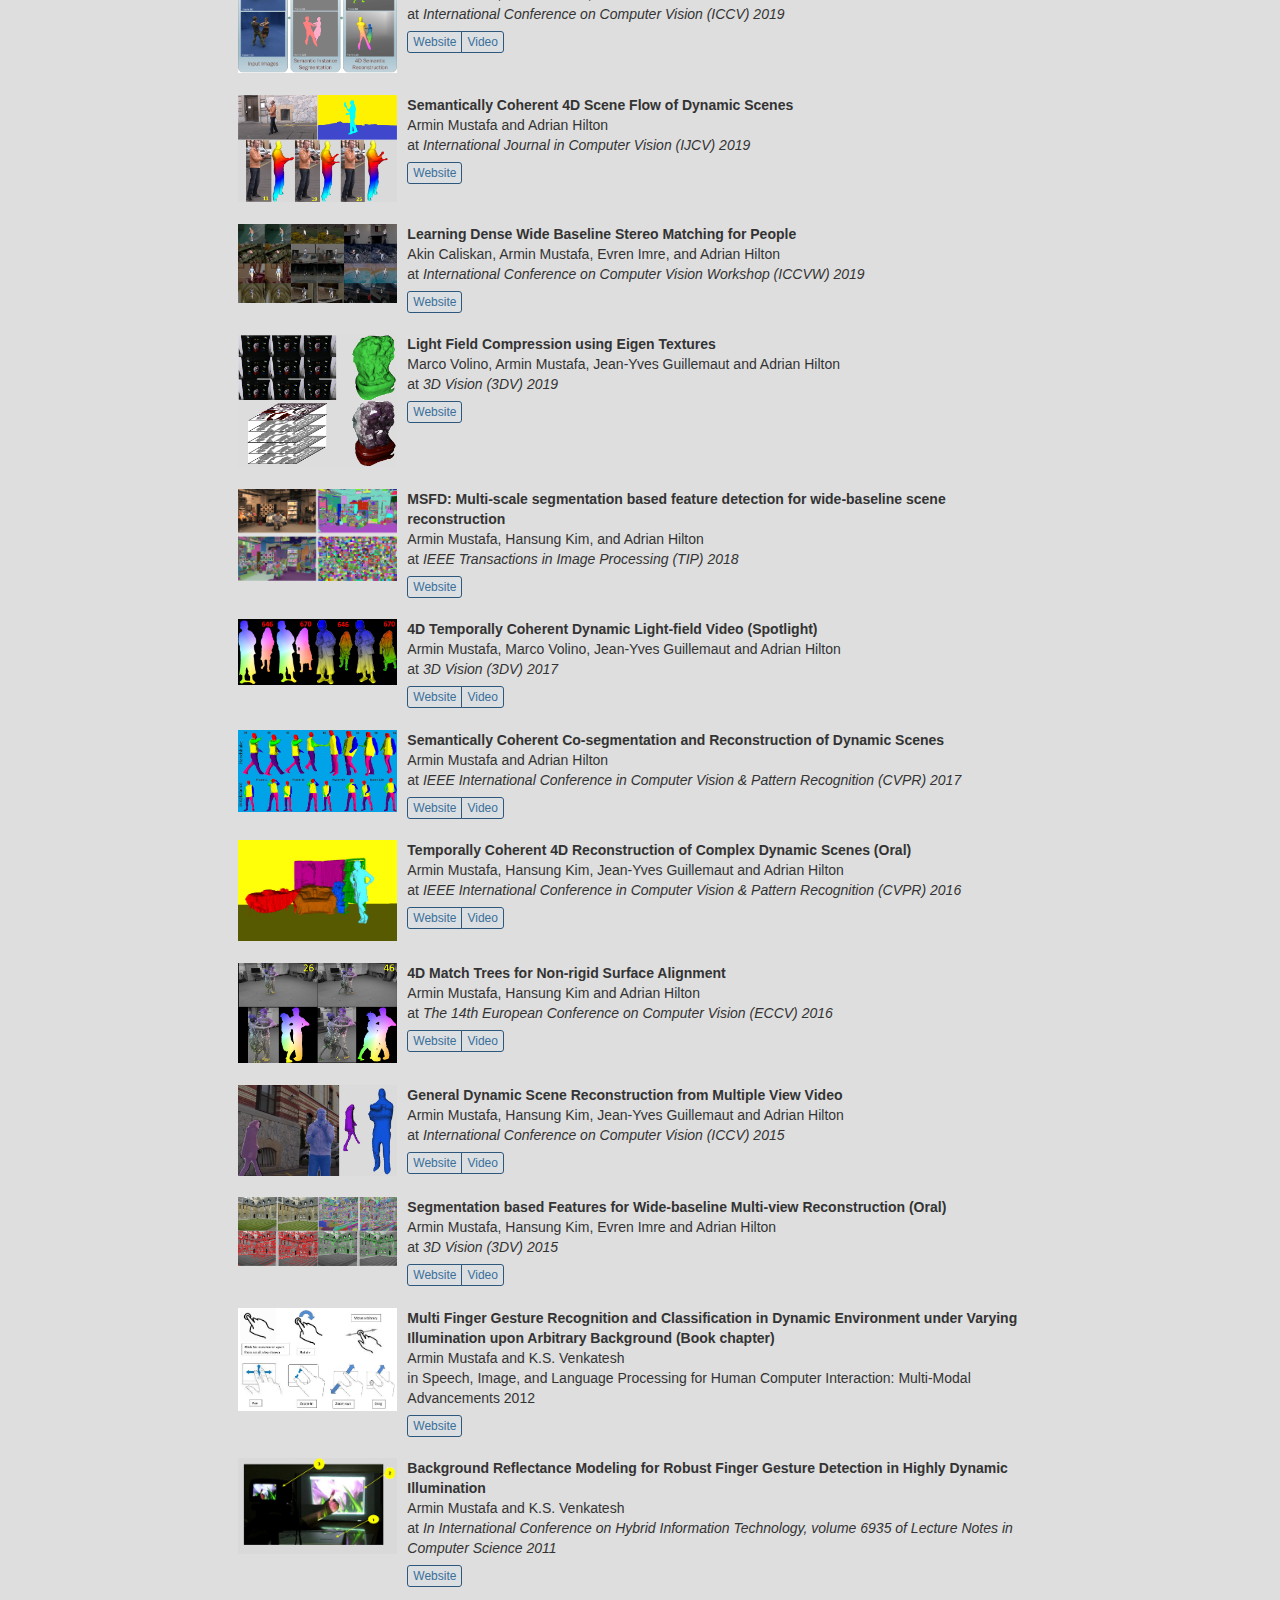
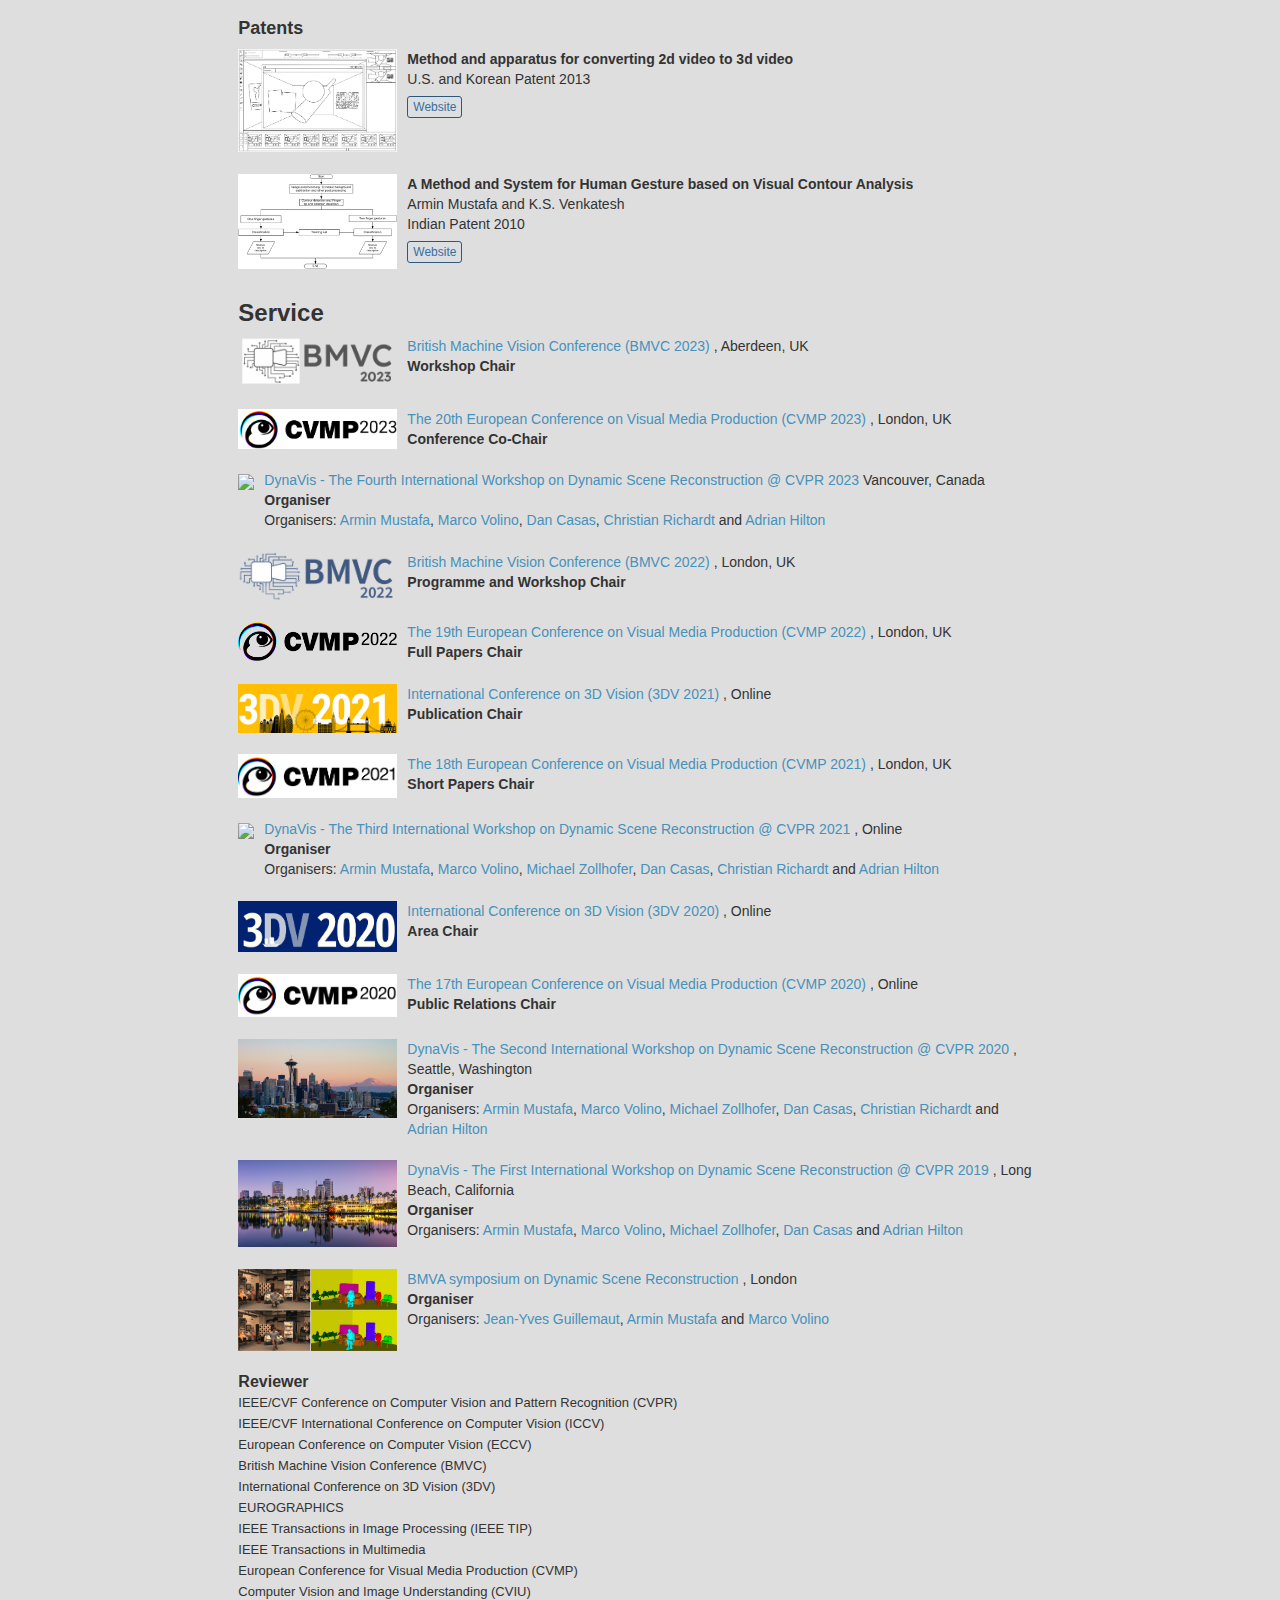
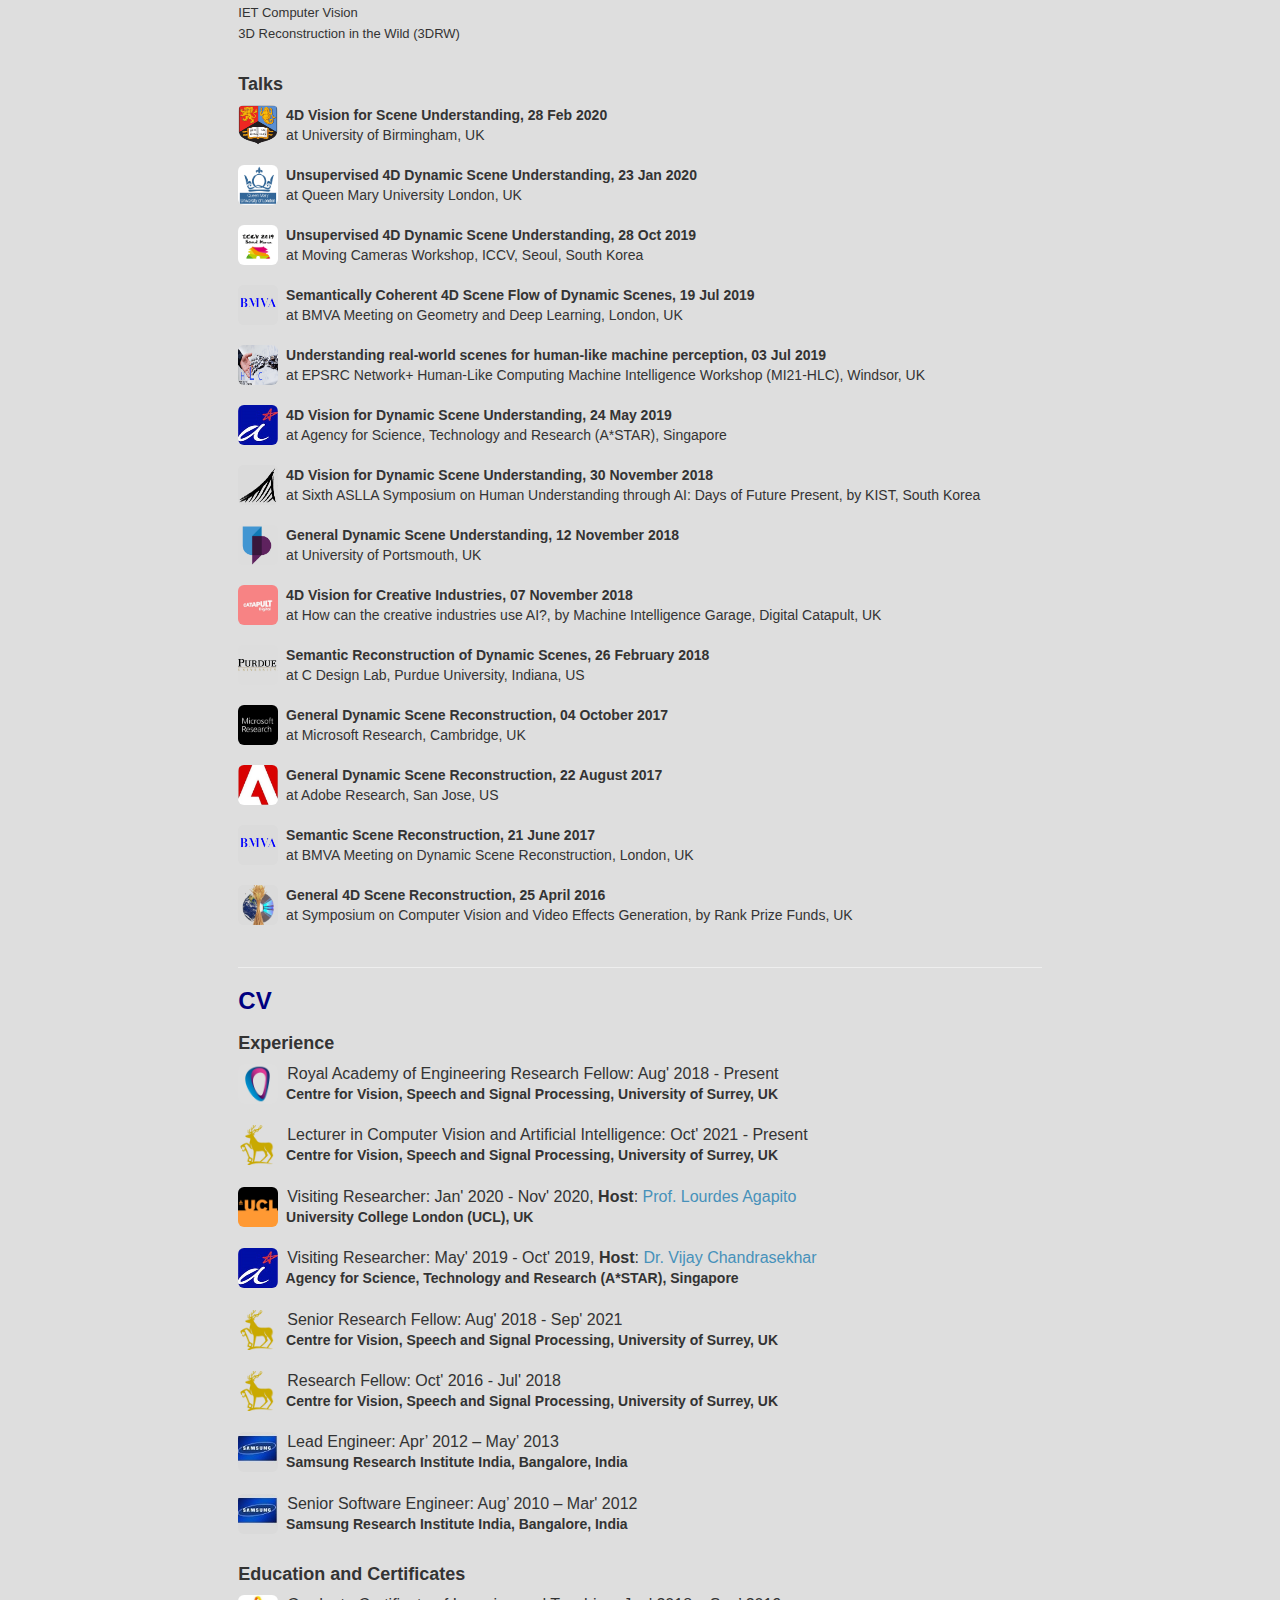
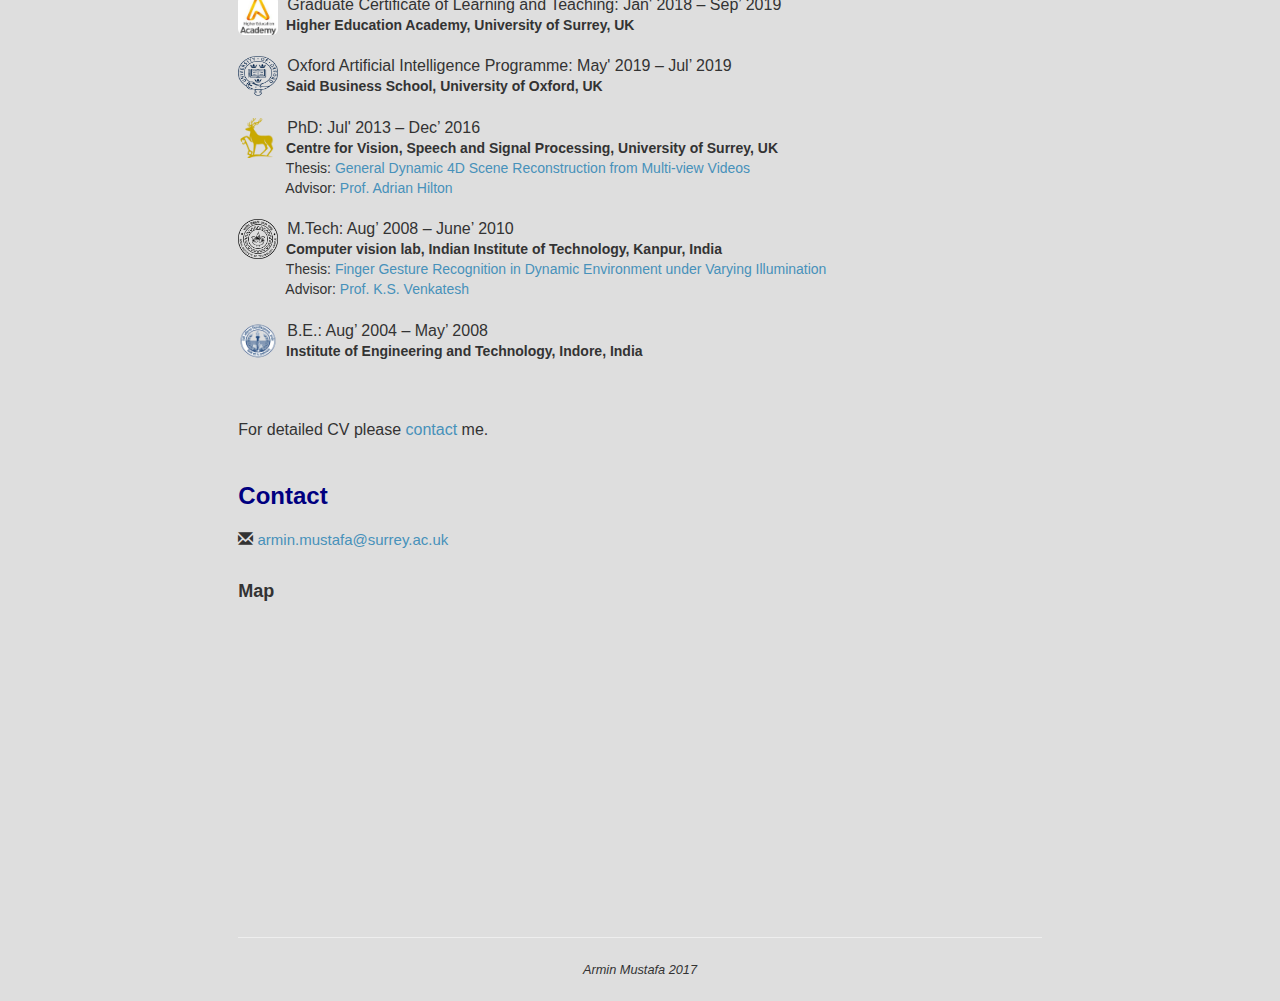
==== commit 1dd9c0a2: "adding papers" ====
--- a/index.html
+++ b/index.html
@@ -232,6 +232,39 @@
 					<tr>
 						<td>
 							<a href="#">
+								<img class="imgres" src="docs/files/wacv24.png" />
+							</a>
+						</td>
+						<td>
+							<b>CAD - Contextual Multi-modal Alignment for Dynamic AVQA</b><br>
+							Asmar Nadeem, Adrian Hilton, Robert Dawes, Graham Thomas, and Armin Mustafa<br>
+							at <i>IEEE/CVF Winter Conference on Applications of Computer Vision (WACV) 2024</i><br>
+							<span class="btn-group btn-group-xs">
+								<a class="btn btn-success" target="_blank" https://arxiv.org/abs/2310.16754">Website</a>
+							</span>
+						</td>
+					</tr>
+				</table>
+				<br/>
+				<table class="table-responsive">
+					<tr>
+						<td>
+							<a href="#">
+								<img class="imgres" src="docs/files/aaai24.png" />
+							</a>
+						</td>
+						<td>
+							<b>DTF-AT: Decoupled Time-Frequency Audio Transformer for Event Classification</b><br>
+							Tony Alex, Sara Ahmed, Armin Mustafa, Muhammad Rana and Philip Jackson<br>
+							at <i>The 38th Annual AAAI Conference on Artificial Intelligence 2024</i><br>
+						</td>
+					</tr>
+				</table>
+				<br/>
+				<table class="table-responsive">
+					<tr>
+						<td>
+							<a href="#">
 								<img class="imgres" src="docs/misc/iccvw23.png" />
 							</a>
 						</td>
